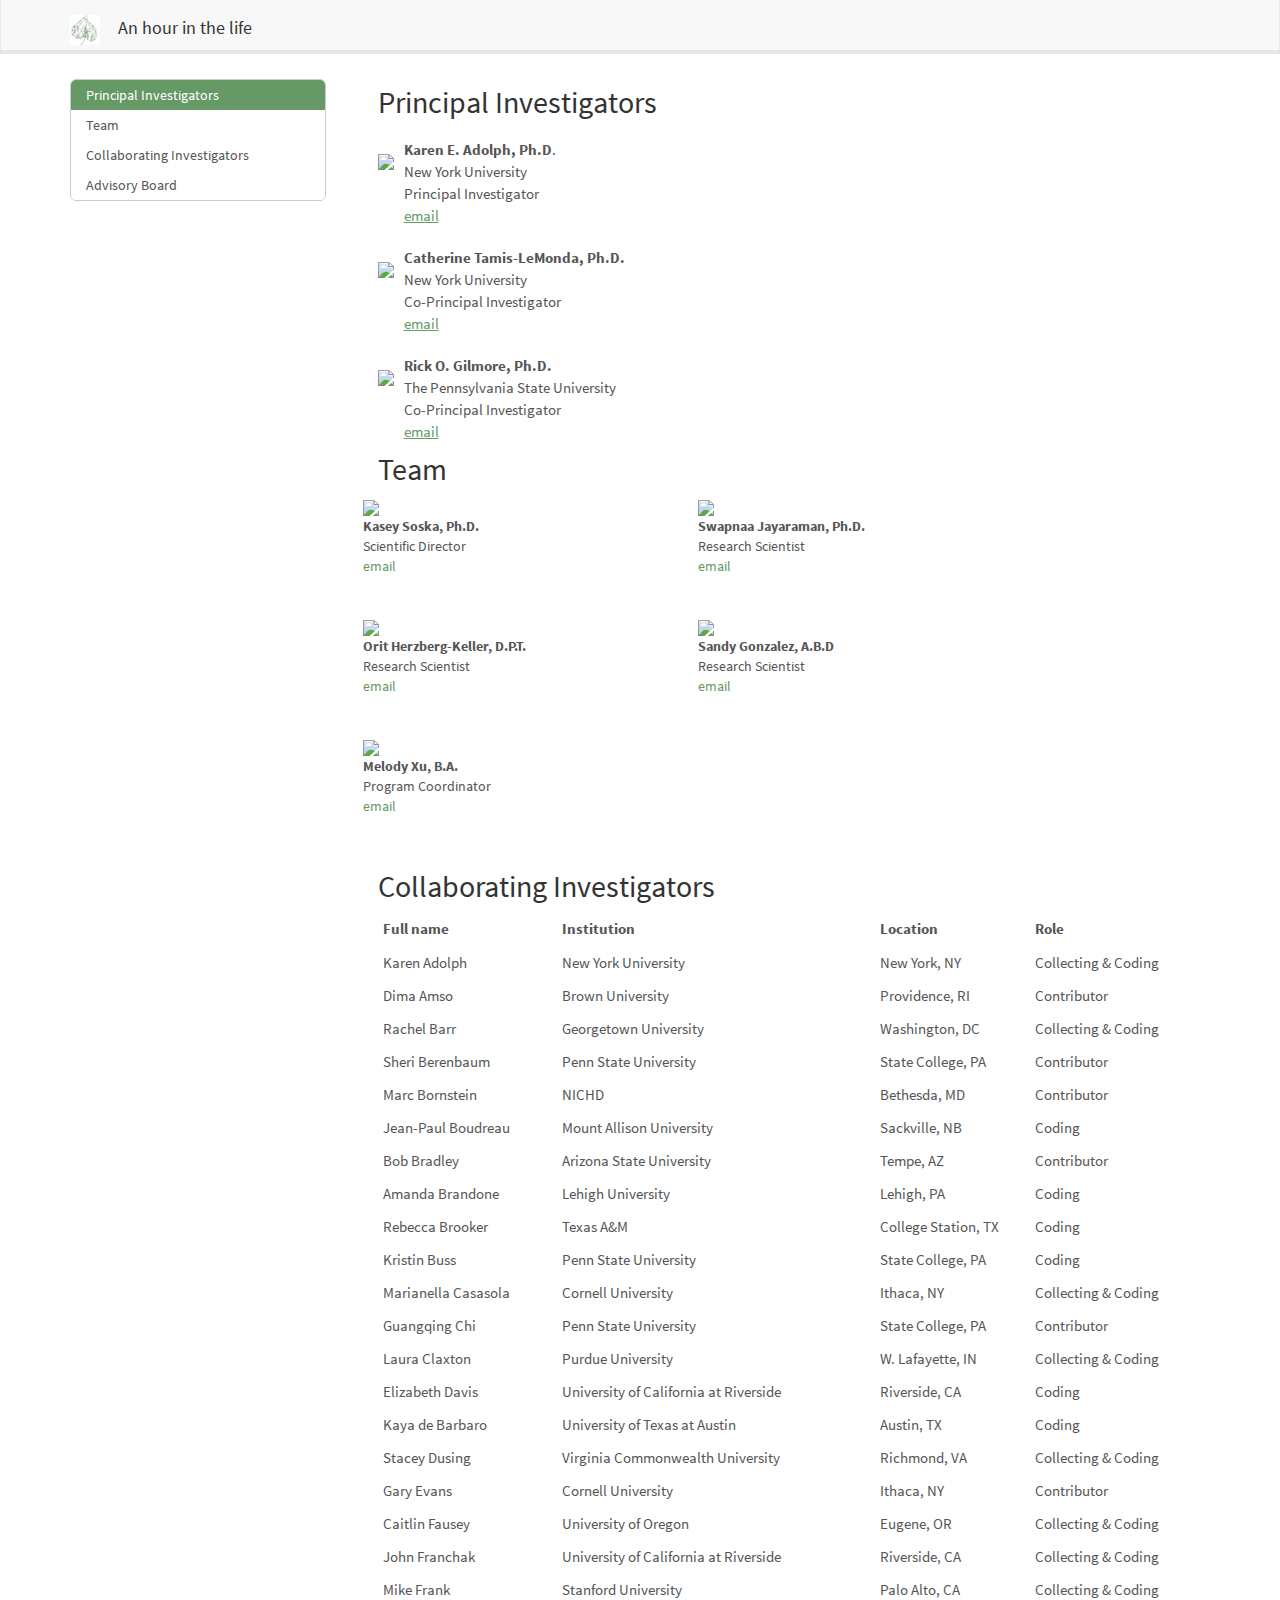
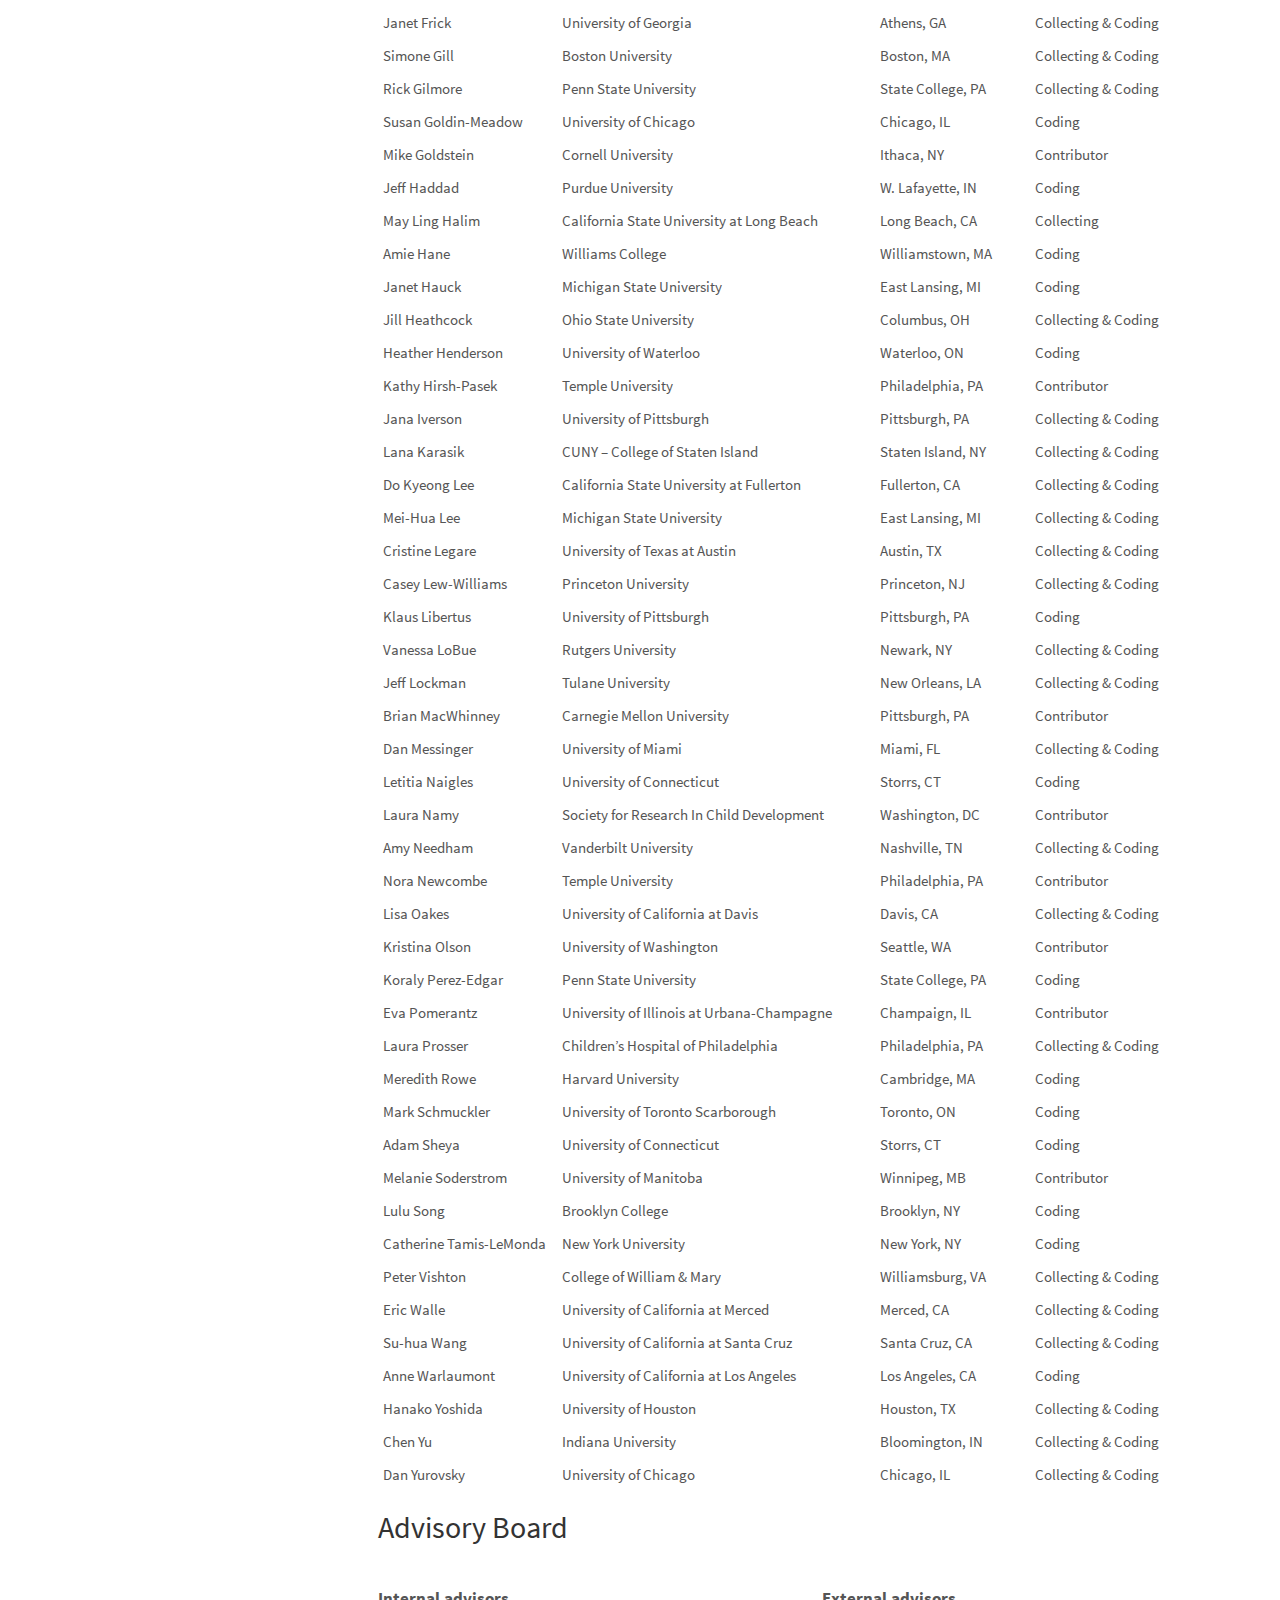
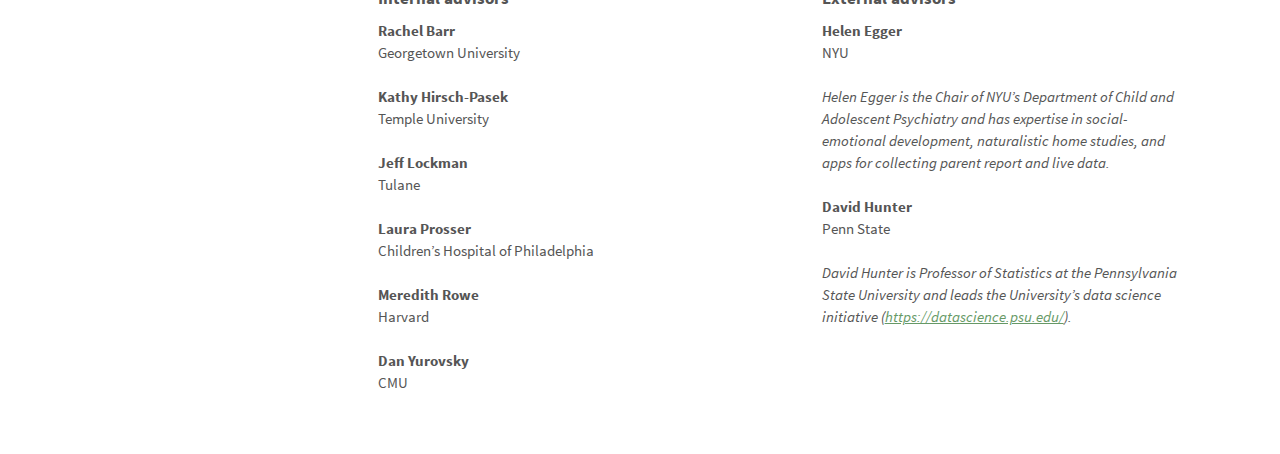
==== docs/details.html @ bd239d8c "Rendered site with index.Rmd instead of main.Rmd" ====
<!DOCTYPE html>

<html xmlns="http://www.w3.org/1999/xhtml">

<head>

<meta charset="utf-8" />
<meta http-equiv="Content-Type" content="text/html; charset=utf-8" />
<meta name="generator" content="pandoc" />




<title></title>

<script src="site_libs/jquery-1.11.3/jquery.min.js"></script>
<meta name="viewport" content="width=device-width, initial-scale=1" />
<link href="site_libs/bootstrap-3.3.5/css/lumen.min.css" rel="stylesheet" />
<script src="site_libs/bootstrap-3.3.5/js/bootstrap.min.js"></script>
<script src="site_libs/bootstrap-3.3.5/shim/html5shiv.min.js"></script>
<script src="site_libs/bootstrap-3.3.5/shim/respond.min.js"></script>
<script src="site_libs/jqueryui-1.11.4/jquery-ui.min.js"></script>
<link href="site_libs/tocify-1.9.1/jquery.tocify.css" rel="stylesheet" />
<script src="site_libs/tocify-1.9.1/jquery.tocify.js"></script>
<script src="site_libs/navigation-1.1/tabsets.js"></script>
<link href="site_libs/highlightjs-9.12.0/textmate.css" rel="stylesheet" />
<script src="site_libs/highlightjs-9.12.0/highlight.js"></script>

<style type="text/css">code{white-space: pre;}</style>
<style type="text/css">
  pre:not([class]) {
    background-color: white;
  }
</style>
<script type="text/javascript">
if (window.hljs) {
  hljs.configure({languages: []});
  hljs.initHighlightingOnLoad();
  if (document.readyState && document.readyState === "complete") {
    window.setTimeout(function() { hljs.initHighlighting(); }, 0);
  }
}
</script>



<style type="text/css">
h1 {
  font-size: 34px;
}
h1.title {
  font-size: 38px;
}
h2 {
  font-size: 30px;
}
h3 {
  font-size: 24px;
}
h4 {
  font-size: 18px;
}
h5 {
  font-size: 16px;
}
h6 {
  font-size: 12px;
}
.table th:not([align]) {
  text-align: left;
}
</style>

<link rel="stylesheet" href="css/play.css" type="text/css" />

</head>

<body>

<style type = "text/css">
.main-container {
  max-width: 940px;
  margin-left: auto;
  margin-right: auto;
}
code {
  color: inherit;
  background-color: rgba(0, 0, 0, 0.04);
}
img {
  max-width:100%;
  height: auto;
}
.tabbed-pane {
  padding-top: 12px;
}
.html-widget {
  margin-bottom: 20px;
}
button.code-folding-btn:focus {
  outline: none;
}
summary {
  display: list-item;
}
</style>


<style type="text/css">
/* padding for bootstrap navbar */
body {
  padding-top: 54px;
  padding-bottom: 40px;
}
/* offset scroll position for anchor links (for fixed navbar)  */
.section h1 {
  padding-top: 59px;
  margin-top: -59px;
}
.section h2 {
  padding-top: 59px;
  margin-top: -59px;
}
.section h3 {
  padding-top: 59px;
  margin-top: -59px;
}
.section h4 {
  padding-top: 59px;
  margin-top: -59px;
}
.section h5 {
  padding-top: 59px;
  margin-top: -59px;
}
.section h6 {
  padding-top: 59px;
  margin-top: -59px;
}
.dropdown-submenu {
  position: relative;
}
.dropdown-submenu>.dropdown-menu {
  top: 0;
  left: 100%;
  margin-top: -6px;
  margin-left: -1px;
  border-radius: 0 6px 6px 6px;
}
.dropdown-submenu:hover>.dropdown-menu {
  display: block;
}
.dropdown-submenu>a:after {
  display: block;
  content: " ";
  float: right;
  width: 0;
  height: 0;
  border-color: transparent;
  border-style: solid;
  border-width: 5px 0 5px 5px;
  border-left-color: #cccccc;
  margin-top: 5px;
  margin-right: -10px;
}
.dropdown-submenu:hover>a:after {
  border-left-color: #ffffff;
}
.dropdown-submenu.pull-left {
  float: none;
}
.dropdown-submenu.pull-left>.dropdown-menu {
  left: -100%;
  margin-left: 10px;
  border-radius: 6px 0 6px 6px;
}
</style>

<script>
// manage active state of menu based on current page
$(document).ready(function () {
  // active menu anchor
  href = window.location.pathname
  href = href.substr(href.lastIndexOf('/') + 1)
  if (href === "")
    href = "index.html";
  var menuAnchor = $('a[href="' + href + '"]');

  // mark it active
  menuAnchor.parent().addClass('active');

  // if it's got a parent navbar menu mark it active as well
  menuAnchor.closest('li.dropdown').addClass('active');
});
</script>

<div class="container-fluid main-container">

<!-- tabsets -->

<style type="text/css">
.tabset-dropdown > .nav-tabs {
  display: inline-table;
  max-height: 500px;
  min-height: 44px;
  overflow-y: auto;
  background: white;
  border: 1px solid #ddd;
  border-radius: 4px;
}

.tabset-dropdown > .nav-tabs > li.active:before {
  content: "";
  font-family: 'Glyphicons Halflings';
  display: inline-block;
  padding: 10px;
  border-right: 1px solid #ddd;
}

.tabset-dropdown > .nav-tabs.nav-tabs-open > li.active:before {
  content: "&#xe258;";
  border: none;
}

.tabset-dropdown > .nav-tabs.nav-tabs-open:before {
  content: "";
  font-family: 'Glyphicons Halflings';
  display: inline-block;
  padding: 10px;
  border-right: 1px solid #ddd;
}

.tabset-dropdown > .nav-tabs > li.active {
  display: block;
}

.tabset-dropdown > .nav-tabs > li > a,
.tabset-dropdown > .nav-tabs > li > a:focus,
.tabset-dropdown > .nav-tabs > li > a:hover {
  border: none;
  display: inline-block;
  border-radius: 4px;
}

.tabset-dropdown > .nav-tabs.nav-tabs-open > li {
  display: block;
  float: none;
}

.tabset-dropdown > .nav-tabs > li {
  display: none;
}
</style>

<script>
$(document).ready(function () {
  window.buildTabsets("TOC");
});

$(document).ready(function () {
  $('.tabset-dropdown > .nav-tabs > li').click(function () {
    $(this).parent().toggleClass('nav-tabs-open')
  });
});
</script>

<!-- code folding -->



<script>
$(document).ready(function ()  {

    // move toc-ignore selectors from section div to header
    $('div.section.toc-ignore')
        .removeClass('toc-ignore')
        .children('h1,h2,h3,h4,h5').addClass('toc-ignore');

    // establish options
    var options = {
      selectors: "h1,h2",
      theme: "bootstrap3",
      context: '.toc-content',
      hashGenerator: function (text) {
        return text.replace(/[.\\/?&!#<>]/g, '').replace(/\s/g, '_').toLowerCase();
      },
      ignoreSelector: ".toc-ignore",
      scrollTo: 0
    };
    options.showAndHide = true;
    options.smoothScroll = true;

    // tocify
    var toc = $("#TOC").tocify(options).data("toc-tocify");
});
</script>

<style type="text/css">

#TOC {
  margin: 25px 0px 20px 0px;
}
@media (max-width: 768px) {
#TOC {
  position: relative;
  width: 100%;
}
}


.toc-content {
  padding-left: 30px;
  padding-right: 40px;
}

div.main-container {
  max-width: 1200px;
}

div.tocify {
  width: 20%;
  max-width: 260px;
  max-height: 85%;
}

@media (min-width: 768px) and (max-width: 991px) {
  div.tocify {
    width: 25%;
  }
}

@media (max-width: 767px) {
  div.tocify {
    width: 100%;
    max-width: none;
  }
}

.tocify ul, .tocify li {
  line-height: 20px;
}

.tocify-subheader .tocify-item {
  font-size: 0.90em;
  padding-left: 25px;
  text-indent: 0;
}

.tocify .list-group-item {
  border-radius: 0px;
}


</style>

<!-- setup 3col/9col grid for toc_float and main content  -->
<div class="row-fluid">
<div class="col-xs-12 col-sm-4 col-md-3">
<div id="TOC" class="tocify">
</div>
</div>

<div class="toc-content col-xs-12 col-sm-8 col-md-9">




<div class="navbar navbar-default  navbar-fixed-top" role="navigation">
  <div class="container">
    <div class="navbar-header">
      <button type="button" class="navbar-toggle collapsed" data-toggle="collapse" data-target="#navbar">
        <span class="icon-bar"></span>
        <span class="icon-bar"></span>
        <span class="icon-bar"></span>
      </button>
      <a class="navbar-brand" href="index.html"><div><img src="img/PLAY-logo.png"></img>&emsp;An hour in the life</div></a>
    </div>
    <div id="navbar" class="navbar-collapse collapse">
      <ul class="nav navbar-nav">
        
      </ul>
      <ul class="nav navbar-nav navbar-right">
        
      </ul>
    </div><!--/.nav-collapse -->
  </div><!--/.container -->
</div><!--/.navbar -->

<div class="fluid-row" id="header">




</div>


<style>
.row:after { content: ""; display: table; clear: both; }
.column-left{
  float: left;
  width: 40%;
  text-align: left;
}
.column-right{
  float: right;
  width: 60%;
  text-align: left;
}
</style>
<p><br></p>
<div id="principal-investigators" class="section level2">
<h2>Principal Investigators</h2>
<table>
<tr>
<td>
<img src="img/people-karen.png" width="150"><br><br><br>
</td>
<td style="padding:10px">
<strong>Karen E. Adolph, Ph.D</strong>.</br> New York University</br> Principal Investigator <br><a href="mailto:karen.adolph@nyu.edu">email</a>
</td>
</tr>
<tr>
<td>
<img src="img/people-cathie.png" width="150"><br><br><br>
</td>
<td style="padding:10px">
<strong>Catherine Tamis-LeMonda, Ph.D.</strong></br> New York University</br> Co-Principal Investigator <br><a href="mailto:catherine.tamis-lemonda@nyu.edu">email</a>
</td>
</tr>
<tr>
<td>
<img src="img/people-rick.png" width="150"><br><br><br>
</td>
<td style="padding:10px">
<strong>Rick O. Gilmore, Ph.D.</strong></br> The Pennsylvania State University</br> Co-Principal Investigator <br><a href="mailto:rog1@psu.edu">email</a>
</td>
</tr>
</table>
</div>
<div id="team" class="section level2">
<h2>Team</h2>
<div class="row">
<div class="column-left">
<img src="img/people-kasey.png" width="150"></br> <strong>Kasey Soska, Ph.D.</strong></br> Scientific Director <br><a href="mailto:kasey.soska@databrary.org">email</a>
</div>
<div class="column-right">
<img src="img/people-swapnaa.png" width="150"></br> <strong>Swapnaa Jayaraman, Ph.D.</strong></br> Research Scientist <br><a href="mailto:swapnaa@databrary.org">email</a>
</div>
</div>
<br><br>
<div class="row">
<div class="column-left">
<img src="img/people-orit.jpg" width="150"></br> <strong>Orit Herzberg-Keller, D.P.T.</strong></br> Research Scientist <br><a href="mailto:ohk2@nyu.edu">email</a>
</div>
<div class="column-right">
<img src="img/people-sandy.png" width="150"></br> <strong>Sandy Gonzalez, A.B.D</strong></br> Research Scientist <br><a href="mailto:sgonz219@fiu.edu">email</a>
</div>
</div>
<br><br>
<div class="row">
<div class="column-left">
<img src="img/people-melody.png" width="150"></br> <strong>Melody Xu, B.A.</strong></br> Program Coordinator <br><a href="mailto:melodyxu@nyu.edu">email</a>
</div>
</div>
<p><br><br></p>
</div>
<div id="collaborating-investigators" class="section level2">
<h2>Collaborating Investigators</h2>
<!-- Tabling this cool script for now, in favor of new name assignments

Last            First        Institution                                  Collection_role 
--------------  -----------  -------------------------------------------  ----------------
Adolph          Karen        New York University                          Collecting      
Amso            Dima         Brown University                             Not collecting  
Barr            Rachel       Georgetown University                        Collecting      
Berenbaum       Sheri        Penn State University                        Not collecting  
Bornstein       Marc         SRCD                                         Not collecting  
Boudreau        Jean-Paul    Mount Alison University                      Not collecting  
Bradley         Bob          Arizona State University                     Not collecting  
Brandone        Amanda       Lehigh University                            Not collecting  
Brooker         Rebecca      Texas A&M                                    Not collecting  
Buss            Kristin      Penn State University                        Not collecting  
Casasola        Marianella   Cornell University                           Collecting      
Chi             Guangqing    Penn State University                        Not collecting  
Claxton         Laura        Purdue University                            Collecting      
Davis           Elizabeth    University of California at Riverside        Not collecting  
de Barbaro      Kaya         University of Texas at Austin                Not collecting  
Dusing          Stacey       Virginia Commonwealth University             Collecting      
Evans           Gary         Cornell University                           Not collecting  
Fausey          Caitlin      University of Oregon                         Collecting      
Franchack       John         University of California at Riverside        Collecting      
Frank           Mike         Stanford University                          Collecting      
Frick           Janet        University of Georgia                        Collecting      
Gill            Simone       Boston University                            Collecting      
Gilmore         Rick         Penn State University                        Collecting      
Goldin-Meadow   Susan        University of Chicago                        Not collecting  
Goldstein       Mike         Cornell University                           Not collecting  
Haddad          Jeff         Purdue University                            Not collecting  
Halim           May Ling     California State University at Long Beach    Collecting      
Hane            Amie         Williams College                             Not collecting  
Hauck           Janet        Michigan State University                    Not collecting  
Heathcock       Jill         Ohio State University                        Collecting      
Henderson       Heather      University of Waterloo                       Not collecting  
Hirsh-Pasek     Kathy        Temple University                            Not collecting  
Iverson         Jana         University of Pittsburgh                     Collecting      
Karasik         Lana         CUNY -- College of Staten Island             Collecting      
Lee             Do Kyeong    California State University at Fullerton     Collecting      
Lee             Mei-Hua      Michigan State University                    Collecting      
Legare          Cristine     University of Texas at Austin                Collecting      
Lew-Williams    Casey        Princeton University                         Collecting      
Libertus        Klaus        University of Pittsburgh                     Not collecting  
LoBue           Vanessa      Rutgers University                           Collecting      
Lockman         Jeff         Tulane University                            Collecting      
MacWhinney      Brian        Carnegie Mellon University                   Not collecting  
Messinger       Dan          University of Miami                          Collecting      
Naigles         Letitia      University of Connecticut                    Not collecting  
Namy            Laura        Society for Research In Child Development    Not collecting  
Needham         Amy          Vanderbilt University                        Collecting      
Newcombe        Nora         Temple University                            Not collecting  
Oakes           Lisa         University of California at Davis            Collecting      
Olson           Kristina     University of Washington                     Not collecting  
Perez-Edgar     Koraly       Penn State University                        Not collecting  
Pomerantz       Eva          University of Illinois at Urbana-Champagne   Not collecting  
Prosser         Laura        Children's Hospital of Philadelphia          Collecting      
Rowe            Meredith     Harvard University                           Not collecting  
Schmuckler      Mark         University of Toronto Scarborough            Not collecting  
Sheya           Adam         University of Connecticut                    Not collecting  
Soderstrom      Melanie      University of Manitoba                       Not collecting  
Song            Lulu         Brooklyn College                             Not collecting  
Tamis-LeMonda   Catherine    New York University                          Not collecting  
Vishton         Peter        College of William & Mary                    Collecting      
Walle           Eric         University of California at Merced           Not collecting  
Wang            Su-hua       University of California at Santa Cruz       Collecting      
Warlaumont      Anne         University of California at Los Angeles      Collecting      
Yoshida         Hanako       University of Houston                        Collecting      
Yu              Chen         Indiana University                           Collecting      
Yurovsky        Dan          University of Chicago                        Collecting      
-->
<!-- Used this website to create table in markdown: https://thisdavej.com/copy-table-in-excel-and-paste-as-a-markdown-table/-->
<table>
<colgroup>
<col width="22%" />
<col width="39%" />
<col width="19%" />
<col width="19%" />
</colgroup>
<thead>
<tr class="header">
<th>Full name</th>
<th>Institution</th>
<th>Location</th>
<th>Role</th>
</tr>
</thead>
<tbody>
<tr class="odd">
<td>Karen Adolph</td>
<td>New York University</td>
<td>New York, NY</td>
<td>Collecting &amp; Coding</td>
</tr>
<tr class="even">
<td>Dima Amso</td>
<td>Brown University</td>
<td>Providence, RI</td>
<td>Contributor</td>
</tr>
<tr class="odd">
<td>Rachel Barr</td>
<td>Georgetown University</td>
<td>Washington, DC</td>
<td>Collecting &amp; Coding</td>
</tr>
<tr class="even">
<td>Sheri Berenbaum</td>
<td>Penn State University</td>
<td>State College, PA</td>
<td>Contributor</td>
</tr>
<tr class="odd">
<td>Marc Bornstein</td>
<td>NICHD</td>
<td>Bethesda, MD</td>
<td>Contributor</td>
</tr>
<tr class="even">
<td>Jean-Paul Boudreau</td>
<td>Mount Allison University</td>
<td>Sackville, NB</td>
<td>Coding</td>
</tr>
<tr class="odd">
<td>Bob Bradley</td>
<td>Arizona State University</td>
<td>Tempe, AZ</td>
<td>Contributor</td>
</tr>
<tr class="even">
<td>Amanda Brandone</td>
<td>Lehigh University</td>
<td>Lehigh, PA</td>
<td>Coding</td>
</tr>
<tr class="odd">
<td>Rebecca Brooker</td>
<td>Texas A&amp;M</td>
<td>College Station, TX</td>
<td>Coding</td>
</tr>
<tr class="even">
<td>Kristin Buss</td>
<td>Penn State University</td>
<td>State College, PA</td>
<td>Coding</td>
</tr>
<tr class="odd">
<td>Marianella Casasola</td>
<td>Cornell University</td>
<td>Ithaca, NY</td>
<td>Collecting &amp; Coding</td>
</tr>
<tr class="even">
<td>Guangqing Chi</td>
<td>Penn State University</td>
<td>State College, PA</td>
<td>Contributor</td>
</tr>
<tr class="odd">
<td>Laura Claxton</td>
<td>Purdue University</td>
<td>W. Lafayette, IN</td>
<td>Collecting &amp; Coding</td>
</tr>
<tr class="even">
<td>Elizabeth Davis</td>
<td>University of California at Riverside</td>
<td>Riverside, CA</td>
<td>Coding</td>
</tr>
<tr class="odd">
<td>Kaya de Barbaro</td>
<td>University of Texas at Austin</td>
<td>Austin, TX</td>
<td>Coding</td>
</tr>
<tr class="even">
<td>Stacey Dusing</td>
<td>Virginia Commonwealth University</td>
<td>Richmond, VA</td>
<td>Collecting &amp; Coding</td>
</tr>
<tr class="odd">
<td>Gary Evans</td>
<td>Cornell University</td>
<td>Ithaca, NY</td>
<td>Contributor</td>
</tr>
<tr class="even">
<td>Caitlin Fausey</td>
<td>University of Oregon</td>
<td>Eugene, OR</td>
<td>Collecting &amp; Coding</td>
</tr>
<tr class="odd">
<td>John Franchak</td>
<td>University of California at Riverside</td>
<td>Riverside, CA</td>
<td>Collecting &amp; Coding</td>
</tr>
<tr class="even">
<td>Mike Frank</td>
<td>Stanford University</td>
<td>Palo Alto, CA</td>
<td>Collecting &amp; Coding</td>
</tr>
<tr class="odd">
<td>Janet Frick</td>
<td>University of Georgia</td>
<td>Athens, GA</td>
<td>Collecting &amp; Coding</td>
</tr>
<tr class="even">
<td>Simone Gill</td>
<td>Boston University</td>
<td>Boston, MA</td>
<td>Collecting &amp; Coding</td>
</tr>
<tr class="odd">
<td>Rick Gilmore</td>
<td>Penn State University</td>
<td>State College, PA</td>
<td>Collecting &amp; Coding</td>
</tr>
<tr class="even">
<td>Susan Goldin-Meadow</td>
<td>University of Chicago</td>
<td>Chicago, IL</td>
<td>Coding</td>
</tr>
<tr class="odd">
<td>Mike Goldstein</td>
<td>Cornell University</td>
<td>Ithaca, NY</td>
<td>Contributor</td>
</tr>
<tr class="even">
<td>Jeff Haddad</td>
<td>Purdue University</td>
<td>W. Lafayette, IN</td>
<td>Coding</td>
</tr>
<tr class="odd">
<td>May Ling Halim</td>
<td>California State University at Long Beach</td>
<td>Long Beach, CA</td>
<td>Collecting</td>
</tr>
<tr class="even">
<td>Amie Hane</td>
<td>Williams College</td>
<td>Williamstown, MA</td>
<td>Coding</td>
</tr>
<tr class="odd">
<td>Janet Hauck</td>
<td>Michigan State University</td>
<td>East Lansing, MI</td>
<td>Coding</td>
</tr>
<tr class="even">
<td>Jill Heathcock</td>
<td>Ohio State University</td>
<td>Columbus, OH</td>
<td>Collecting &amp; Coding</td>
</tr>
<tr class="odd">
<td>Heather Henderson</td>
<td>University of Waterloo</td>
<td>Waterloo, ON</td>
<td>Coding</td>
</tr>
<tr class="even">
<td>Kathy Hirsh-Pasek</td>
<td>Temple University</td>
<td>Philadelphia, PA</td>
<td>Contributor</td>
</tr>
<tr class="odd">
<td>Jana Iverson</td>
<td>University of Pittsburgh</td>
<td>Pittsburgh, PA</td>
<td>Collecting &amp; Coding</td>
</tr>
<tr class="even">
<td>Lana Karasik</td>
<td>CUNY – College of Staten Island</td>
<td>Staten Island, NY</td>
<td>Collecting &amp; Coding</td>
</tr>
<tr class="odd">
<td>Do Kyeong Lee</td>
<td>California State University at Fullerton</td>
<td>Fullerton, CA</td>
<td>Collecting &amp; Coding</td>
</tr>
<tr class="even">
<td>Mei-Hua Lee</td>
<td>Michigan State University</td>
<td>East Lansing, MI</td>
<td>Collecting &amp; Coding</td>
</tr>
<tr class="odd">
<td>Cristine Legare</td>
<td>University of Texas at Austin</td>
<td>Austin, TX</td>
<td>Collecting &amp; Coding</td>
</tr>
<tr class="even">
<td>Casey Lew-Williams</td>
<td>Princeton University</td>
<td>Princeton, NJ</td>
<td>Collecting &amp; Coding</td>
</tr>
<tr class="odd">
<td>Klaus Libertus</td>
<td>University of Pittsburgh</td>
<td>Pittsburgh, PA</td>
<td>Coding</td>
</tr>
<tr class="even">
<td>Vanessa LoBue</td>
<td>Rutgers University</td>
<td>Newark, NY</td>
<td>Collecting &amp; Coding</td>
</tr>
<tr class="odd">
<td>Jeff Lockman</td>
<td>Tulane University</td>
<td>New Orleans, LA</td>
<td>Collecting &amp; Coding</td>
</tr>
<tr class="even">
<td>Brian MacWhinney</td>
<td>Carnegie Mellon University</td>
<td>Pittsburgh, PA</td>
<td>Contributor</td>
</tr>
<tr class="odd">
<td>Dan Messinger</td>
<td>University of Miami</td>
<td>Miami, FL</td>
<td>Collecting &amp; Coding</td>
</tr>
<tr class="even">
<td>Letitia Naigles</td>
<td>University of Connecticut</td>
<td>Storrs, CT</td>
<td>Coding</td>
</tr>
<tr class="odd">
<td>Laura Namy</td>
<td>Society for Research In Child Development</td>
<td>Washington, DC</td>
<td>Contributor</td>
</tr>
<tr class="even">
<td>Amy Needham</td>
<td>Vanderbilt University</td>
<td>Nashville, TN</td>
<td>Collecting &amp; Coding</td>
</tr>
<tr class="odd">
<td>Nora Newcombe</td>
<td>Temple University</td>
<td>Philadelphia, PA</td>
<td>Contributor</td>
</tr>
<tr class="even">
<td>Lisa Oakes</td>
<td>University of California at Davis</td>
<td>Davis, CA</td>
<td>Collecting &amp; Coding</td>
</tr>
<tr class="odd">
<td>Kristina Olson</td>
<td>University of Washington</td>
<td>Seattle, WA</td>
<td>Contributor</td>
</tr>
<tr class="even">
<td>Koraly Perez-Edgar</td>
<td>Penn State University</td>
<td>State College, PA</td>
<td>Coding</td>
</tr>
<tr class="odd">
<td>Eva Pomerantz</td>
<td>University of Illinois at Urbana-Champagne</td>
<td>Champaign, IL</td>
<td>Contributor</td>
</tr>
<tr class="even">
<td>Laura Prosser</td>
<td>Children’s Hospital of Philadelphia</td>
<td>Philadelphia, PA</td>
<td>Collecting &amp; Coding</td>
</tr>
<tr class="odd">
<td>Meredith Rowe</td>
<td>Harvard University</td>
<td>Cambridge, MA</td>
<td>Coding</td>
</tr>
<tr class="even">
<td>Mark Schmuckler</td>
<td>University of Toronto Scarborough</td>
<td>Toronto, ON</td>
<td>Coding</td>
</tr>
<tr class="odd">
<td>Adam Sheya</td>
<td>University of Connecticut</td>
<td>Storrs, CT</td>
<td>Coding</td>
</tr>
<tr class="even">
<td>Melanie Soderstrom</td>
<td>University of Manitoba</td>
<td>Winnipeg, MB</td>
<td>Contributor</td>
</tr>
<tr class="odd">
<td>Lulu Song</td>
<td>Brooklyn College</td>
<td>Brooklyn, NY</td>
<td>Coding</td>
</tr>
<tr class="even">
<td>Catherine Tamis-LeMonda</td>
<td>New York University</td>
<td>New York, NY</td>
<td>Coding</td>
</tr>
<tr class="odd">
<td>Peter Vishton</td>
<td>College of William &amp; Mary</td>
<td>Williamsburg, VA</td>
<td>Collecting &amp; Coding</td>
</tr>
<tr class="even">
<td>Eric Walle</td>
<td>University of California at Merced</td>
<td>Merced, CA</td>
<td>Collecting &amp; Coding</td>
</tr>
<tr class="odd">
<td>Su-hua Wang</td>
<td>University of California at Santa Cruz</td>
<td>Santa Cruz, CA</td>
<td>Collecting &amp; Coding</td>
</tr>
<tr class="even">
<td>Anne Warlaumont</td>
<td>University of California at Los Angeles</td>
<td>Los Angeles, CA</td>
<td>Coding</td>
</tr>
<tr class="odd">
<td>Hanako Yoshida</td>
<td>University of Houston</td>
<td>Houston, TX</td>
<td>Collecting &amp; Coding</td>
</tr>
<tr class="even">
<td>Chen Yu</td>
<td>Indiana University</td>
<td>Bloomington, IN</td>
<td>Collecting &amp; Coding</td>
</tr>
<tr class="odd">
<td>Dan Yurovsky</td>
<td>University of Chicago</td>
<td>Chicago, IL</td>
<td>Collecting &amp; Coding</td>
</tr>
</tbody>
</table>
</div>
<div id="advisory-board" class="section level2">
<h2>Advisory Board</h2>
<p><br></p>
<div>
<table width="100%">
<tr>
<td valign="top" width="45%">
<p><b> Internal advisors </b></p>
<dl>
<dt>Rachel Barr</dt>
<dd>Georgetown University<br />
<br>
</dd>
<dt>Kathy Hirsch-Pasek</dt>
<dd>Temple University<br />
<br>
</dd>
<dt>Jeff Lockman</dt>
<dd>Tulane<br />
<br>
</dd>
<dt>Laura Prosser</dt>
<dd>Children’s Hospital of Philadelphia<br />
<br>
</dd>
<dt>Meredith Rowe</dt>
<dd>Harvard<br />
<br>
</dd>
<dt>Dan Yurovsky</dt>
<dd>CMU <br>
</dd>
</dl>
</td>
<td width="10%">
</td>
<td valign="top" width="45%">
<p><b> External advisors </b></p>
<dl>
<dt>Helen Egger</dt>
<dd>NYU<br />
<br> <em>Helen Egger is the Chair of NYU’s Department of Child and Adolescent Psychiatry and has expertise in social-emotional development, naturalistic home studies, and apps for collecting parent report and live data. </em> <br><br>
</dd>
<dt>David Hunter</dt>
<dd>Penn State<br />
<br> <em>David Hunter is Professor of Statistics at the Pennsylvania State University and leads the University’s data science initiative (<a href="https://datascience.psu.edu/" class="uri">https://datascience.psu.edu/</a>). </em>
</dd>
</dl>
</td>
</tr>
</table>
</div>
</div>



</div>
</div>

</div>

<script>

// add bootstrap table styles to pandoc tables
function bootstrapStylePandocTables() {
  $('tr.header').parent('thead').parent('table').addClass('table table-condensed');
}
$(document).ready(function () {
  bootstrapStylePandocTables();
});


</script>

<!-- dynamically load mathjax for compatibility with self-contained -->
<script>
  (function () {
    var script = document.createElement("script");
    script.type = "text/javascript";
    script.src  = "https://mathjax.rstudio.com/latest/MathJax.js?config=TeX-AMS-MML_HTMLorMML";
    document.getElementsByTagName("head")[0].appendChild(script);
  })();
</script>

</body>
</html>
---- docs/site_libs/bootstrap-3.3.5/css/lumen.min.css ----
@font-face {
  font-family: 'Source Sans Pro';
  font-style: normal;
  font-weight: 300;
  src: url(fonts/SourceSansProLight.ttf) format('truetype');
}
@font-face {
  font-family: 'Source Sans Pro';
  font-style: normal;
  font-weight: 400;
  src: url(fonts/SourceSansPro.ttf) format('truetype');
}
@font-face {
  font-family: 'Source Sans Pro';
  font-style: normal;
  font-weight: 700;
  src: url(fonts/SourceSansProBold.ttf) format('truetype');
}

@font-face {
  font-family: 'Source Sans Pro';
  font-style: italic;
  font-weight: 400;
  src: url(fonts/SourceSansProItalic.ttf) format('truetype');
}

/*
 * bootswatch v3.3.6
 * Homepage: http://bootswatch.com
 * Copyright 2012-2015 Thomas Park
 * Licensed under MIT
 * Based on Bootstrap
*//*!
 * Bootstrap v3.3.6 (http://getbootstrap.com)
 * Copyright 2011-2015 Twitter, Inc.
 * Licensed under MIT (https://github.com/twbs/bootstrap/blob/master/LICENSE)
 *//*! normalize.css v3.0.3 | MIT License | github.com/necolas/normalize.css */html{font-family:sans-serif;-ms-text-size-adjust:100%;-webkit-text-size-adjust:100%}body{margin:0}article,aside,details,figcaption,figure,footer,header,hgroup,main,menu,nav,section,summary{display:block}audio,canvas,progress,video{display:inline-block;vertical-align:baseline}audio:not([controls]){display:none;height:0}[hidden],template{display:none}a{background-color:transparent}a:active,a:hover{outline:0}abbr[title]{border-bottom:1px dotted}b,strong{font-weight:bold}dfn{font-style:italic}h1{font-size:2em;margin:0.67em 0}mark{background:#ff0;color:#000}small{font-size:80%}sub,sup{font-size:75%;line-height:0;position:relative;vertical-align:baseline}sup{top:-0.5em}sub{bottom:-0.25em}img{border:0}svg:not(:root){overflow:hidden}figure{margin:1em 40px}hr{-webkit-box-sizing:content-box;-moz-box-sizing:content-box;box-sizing:content-box;height:0}pre{overflow:auto}code,kbd,pre,samp{font-family:monospace, monospace;font-size:1em}button,input,optgroup,select,textarea{color:inherit;font:inherit;margin:0}button{overflow:visible}button,select{text-transform:none}button,html input[type="button"],input[type="reset"],input[type="submit"]{-webkit-appearance:button;cursor:pointer}button[disabled],html input[disabled]{cursor:default}button::-moz-focus-inner,input::-moz-focus-inner{border:0;padding:0}input{line-height:normal}input[type="checkbox"],input[type="radio"]{-webkit-box-sizing:border-box;-moz-box-sizing:border-box;box-sizing:border-box;padding:0}input[type="number"]::-webkit-inner-spin-button,input[type="number"]::-webkit-outer-spin-button{height:auto}input[type="search"]{-webkit-appearance:textfield;-webkit-box-sizing:content-box;-moz-box-sizing:content-box;box-sizing:content-box}input[type="search"]::-webkit-search-cancel-button,input[type="search"]::-webkit-search-decoration{-webkit-appearance:none}fieldset{border:1px solid #c0c0c0;margin:0 2px;padding:0.35em 0.625em 0.75em}legend{border:0;padding:0}textarea{overflow:auto}optgroup{font-weight:bold}table{border-collapse:collapse;border-spacing:0}td,th{padding:0}/*! Source: https://github.com/h5bp/html5-boilerplate/blob/master/src/css/main.css */@media print{*,*:before,*:after{background:transparent !important;color:#000 !important;-webkit-box-shadow:none !important;box-shadow:none !important;text-shadow:none !important}a,a:visited{text-decoration:underline}a[href]:after{content:" (" attr(href) ")"}abbr[title]:after{content:" (" attr(title) ")"}a[href^="#"]:after,a[href^="javascript:"]:after{content:""}pre,blockquote{border:1px solid #999;page-break-inside:avoid}thead{display:table-header-group}tr,img{page-break-inside:avoid}img{max-width:100% !important}p,h2,h3{orphans:3;widows:3}h2,h3{page-break-after:avoid}.navbar{display:none}.btn>.caret,.dropup>.btn>.caret{border-top-color:#000 !important}.label{border:1px solid #000}.table{border-collapse:collapse !important}.table td,.table th{background-color:#fff !important}.table-bordered th,.table-bordered td{border:1px solid #ddd !important}}@font-face{font-family:'Glyphicons Halflings';src:url('../fonts/glyphicons-halflings-regular.eot');src:url('../fonts/glyphicons-halflings-regular.eot?#iefix') format('embedded-opentype'),url('../fonts/glyphicons-halflings-regular.woff') format('woff'),url('../fonts/glyphicons-halflings-regular.ttf') format('truetype'),url('../fonts/glyphicons-halflings-regular.svg#glyphicons_halflingsregular') format('svg')}.glyphicon{position:relative;top:1px;display:inline-block;font-family:'Glyphicons Halflings';font-style:normal;font-weight:normal;line-height:1;-webkit-font-smoothing:antialiased;-moz-osx-font-smoothing:grayscale}.glyphicon-asterisk:before{content:"\002a"}.glyphicon-plus:before{content:"\002b"}.glyphicon-euro:before,.glyphicon-eur:before{content:"\20ac"}.glyphicon-minus:before{content:"\2212"}.glyphicon-cloud:before{content:"\2601"}.glyphicon-envelope:before{content:"\2709"}.glyphicon-pencil:before{content:"\270f"}.glyphicon-glass:before{content:"\e001"}.glyphicon-music:before{content:"\e002"}.glyphicon-search:before{content:"\e003"}.glyphicon-heart:before{content:"\e005"}.glyphicon-star:before{content:"\e006"}.glyphicon-star-empty:before{content:"\e007"}.glyphicon-user:before{content:"\e008"}.glyphicon-film:before{content:"\e009"}.glyphicon-th-large:before{content:"\e010"}.glyphicon-th:before{content:"\e011"}.glyphicon-th-list:before{content:"\e012"}.glyphicon-ok:before{content:"\e013"}.glyphicon-remove:before{content:"\e014"}.glyphicon-zoom-in:before{content:"\e015"}.glyphicon-zoom-out:before{content:"\e016"}.glyphicon-off:before{content:"\e017"}.glyphicon-signal:before{content:"\e018"}.glyphicon-cog:before{content:"\e019"}.glyphicon-trash:before{content:"\e020"}.glyphicon-home:before{content:"\e021"}.glyphicon-file:before{content:"\e022"}.glyphicon-time:before{content:"\e023"}.glyphicon-road:before{content:"\e024"}.glyphicon-download-alt:before{content:"\e025"}.glyphicon-download:before{content:"\e026"}.glyphicon-upload:before{content:"\e027"}.glyphicon-inbox:before{content:"\e028"}.glyphicon-play-circle:before{content:"\e029"}.glyphicon-repeat:before{content:"\e030"}.glyphicon-refresh:before{content:"\e031"}.glyphicon-list-alt:before{content:"\e032"}.glyphicon-lock:before{content:"\e033"}.glyphicon-flag:before{content:"\e034"}.glyphicon-headphones:before{content:"\e035"}.glyphicon-volume-off:before{content:"\e036"}.glyphicon-volume-down:before{content:"\e037"}.glyphicon-volume-up:before{content:"\e038"}.glyphicon-qrcode:before{content:"\e039"}.glyphicon-barcode:before{content:"\e040"}.glyphicon-tag:before{content:"\e041"}.glyphicon-tags:before{content:"\e042"}.glyphicon-book:before{content:"\e043"}.glyphicon-bookmark:before{content:"\e044"}.glyphicon-print:before{content:"\e045"}.glyphicon-camera:before{content:"\e046"}.glyphicon-font:before{content:"\e047"}.glyphicon-bold:before{content:"\e048"}.glyphicon-italic:before{content:"\e049"}.glyphicon-text-height:before{content:"\e050"}.glyphicon-text-width:before{content:"\e051"}.glyphicon-align-left:before{content:"\e052"}.glyphicon-align-center:before{content:"\e053"}.glyphicon-align-right:before{content:"\e054"}.glyphicon-align-justify:before{content:"\e055"}.glyphicon-list:before{content:"\e056"}.glyphicon-indent-left:before{content:"\e057"}.glyphicon-indent-right:before{content:"\e058"}.glyphicon-facetime-video:before{content:"\e059"}.glyphicon-picture:before{content:"\e060"}.glyphicon-map-marker:before{content:"\e062"}.glyphicon-adjust:before{content:"\e063"}.glyphicon-tint:before{content:"\e064"}.glyphicon-edit:before{content:"\e065"}.glyphicon-share:before{content:"\e066"}.glyphicon-check:before{content:"\e067"}.glyphicon-move:before{content:"\e068"}.glyphicon-step-backward:before{content:"\e069"}.glyphicon-fast-backward:before{content:"\e070"}.glyphicon-backward:before{content:"\e071"}.glyphicon-play:before{content:"\e072"}.glyphicon-pause:before{content:"\e073"}.glyphicon-stop:before{content:"\e074"}.glyphicon-forward:before{content:"\e075"}.glyphicon-fast-forward:before{content:"\e076"}.glyphicon-step-forward:before{content:"\e077"}.glyphicon-eject:before{content:"\e078"}.glyphicon-chevron-left:before{content:"\e079"}.glyphicon-chevron-right:before{content:"\e080"}.glyphicon-plus-sign:before{content:"\e081"}.glyphicon-minus-sign:before{content:"\e082"}.glyphicon-remove-sign:before{content:"\e083"}.glyphicon-ok-sign:before{content:"\e084"}.glyphicon-question-sign:before{content:"\e085"}.glyphicon-info-sign:before{content:"\e086"}.glyphicon-screenshot:before{content:"\e087"}.glyphicon-remove-circle:before{content:"\e088"}.glyphicon-ok-circle:before{content:"\e089"}.glyphicon-ban-circle:before{content:"\e090"}.glyphicon-arrow-left:before{content:"\e091"}.glyphicon-arrow-right:before{content:"\e092"}.glyphicon-arrow-up:before{content:"\e093"}.glyphicon-arrow-down:before{content:"\e094"}.glyphicon-share-alt:before{content:"\e095"}.glyphicon-resize-full:before{content:"\e096"}.glyphicon-resize-small:before{content:"\e097"}.glyphicon-exclamation-sign:before{content:"\e101"}.glyphicon-gift:before{content:"\e102"}.glyphicon-leaf:before{content:"\e103"}.glyphicon-fire:before{content:"\e104"}.glyphicon-eye-open:before{content:"\e105"}.glyphicon-eye-close:before{content:"\e106"}.glyphicon-warning-sign:before{content:"\e107"}.glyphicon-plane:before{content:"\e108"}.glyphicon-calendar:before{content:"\e109"}.glyphicon-random:before{content:"\e110"}.glyphicon-comment:before{content:"\e111"}.glyphicon-magnet:before{content:"\e112"}.glyphicon-chevron-up:before{content:"\e113"}.glyphicon-chevron-down:before{content:"\e114"}.glyphicon-retweet:before{content:"\e115"}.glyphicon-shopping-cart:before{content:"\e116"}.glyphicon-folder-close:before{content:"\e117"}.glyphicon-folder-open:before{content:"\e118"}.glyphicon-resize-vertical:before{content:"\e119"}.glyphicon-resize-horizontal:before{content:"\e120"}.glyphicon-hdd:before{content:"\e121"}.glyphicon-bullhorn:before{content:"\e122"}.glyphicon-bell:before{content:"\e123"}.glyphicon-certificate:before{content:"\e124"}.glyphicon-thumbs-up:before{content:"\e125"}.glyphicon-thumbs-down:before{content:"\e126"}.glyphicon-hand-right:before{content:"\e127"}.glyphicon-hand-left:before{content:"\e128"}.glyphicon-hand-up:before{content:"\e129"}.glyphicon-hand-down:before{content:"\e130"}.glyphicon-circle-arrow-right:before{content:"\e131"}.glyphicon-circle-arrow-left:before{content:"\e132"}.glyphicon-circle-arrow-up:before{content:"\e133"}.glyphicon-circle-arrow-down:before{content:"\e134"}.glyphicon-globe:before{content:"\e135"}.glyphicon-wrench:before{content:"\e136"}.glyphicon-tasks:before{content:"\e137"}.glyphicon-filter:before{content:"\e138"}.glyphicon-briefcase:before{content:"\e139"}.glyphicon-fullscreen:before{content:"\e140"}.glyphicon-dashboard:before{content:"\e141"}.glyphicon-paperclip:before{content:"\e142"}.glyphicon-heart-empty:before{content:"\e143"}.glyphicon-link:before{content:"\e144"}.glyphicon-phone:before{content:"\e145"}.glyphicon-pushpin:before{content:"\e146"}.glyphicon-usd:before{content:"\e148"}.glyphicon-gbp:before{content:"\e149"}.glyphicon-sort:before{content:"\e150"}.glyphicon-sort-by-alphabet:before{content:"\e151"}.glyphicon-sort-by-alphabet-alt:before{content:"\e152"}.glyphicon-sort-by-order:before{content:"\e153"}.glyphicon-sort-by-order-alt:before{content:"\e154"}.glyphicon-sort-by-attributes:before{content:"\e155"}.glyphicon-sort-by-attributes-alt:before{content:"\e156"}.glyphicon-unchecked:before{content:"\e157"}.glyphicon-expand:before{content:"\e158"}.glyphicon-collapse-down:before{content:"\e159"}.glyphicon-collapse-up:before{content:"\e160"}.glyphicon-log-in:before{content:"\e161"}.glyphicon-flash:before{content:"\e162"}.glyphicon-log-out:before{content:"\e163"}.glyphicon-new-window:before{content:"\e164"}.glyphicon-record:before{content:"\e165"}.glyphicon-save:before{content:"\e166"}.glyphicon-open:before{content:"\e167"}.glyphicon-saved:before{content:"\e168"}.glyphicon-import:before{content:"\e169"}.glyphicon-export:before{content:"\e170"}.glyphicon-send:before{content:"\e171"}.glyphicon-floppy-disk:before{content:"\e172"}.glyphicon-floppy-saved:before{content:"\e173"}.glyphicon-floppy-remove:before{content:"\e174"}.glyphicon-floppy-save:before{content:"\e175"}.glyphicon-floppy-open:before{content:"\e176"}.glyphicon-credit-card:before{content:"\e177"}.glyphicon-transfer:before{content:"\e178"}.glyphicon-cutlery:before{content:"\e179"}.glyphicon-header:before{content:"\e180"}.glyphicon-compressed:before{content:"\e181"}.glyphicon-earphone:before{content:"\e182"}.glyphicon-phone-alt:before{content:"\e183"}.glyphicon-tower:before{content:"\e184"}.glyphicon-stats:before{content:"\e185"}.glyphicon-sd-video:before{content:"\e186"}.glyphicon-hd-video:before{content:"\e187"}.glyphicon-subtitles:before{content:"\e188"}.glyphicon-sound-stereo:before{content:"\e189"}.glyphicon-sound-dolby:before{content:"\e190"}.glyphicon-sound-5-1:before{content:"\e191"}.glyphicon-sound-6-1:before{content:"\e192"}.glyphicon-sound-7-1:before{content:"\e193"}.glyphicon-copyright-mark:before{content:"\e194"}.glyphicon-registration-mark:before{content:"\e195"}.glyphicon-cloud-download:before{content:"\e197"}.glyphicon-cloud-upload:before{content:"\e198"}.glyphicon-tree-conifer:before{content:"\e199"}.glyphicon-tree-deciduous:before{content:"\e200"}.glyphicon-cd:before{content:"\e201"}.glyphicon-save-file:before{content:"\e202"}.glyphicon-open-file:before{content:"\e203"}.glyphicon-level-up:before{content:"\e204"}.glyphicon-copy:before{content:"\e205"}.glyphicon-paste:before{content:"\e206"}.glyphicon-alert:before{content:"\e209"}.glyphicon-equalizer:before{content:"\e210"}.glyphicon-king:before{content:"\e211"}.glyphicon-queen:before{content:"\e212"}.glyphicon-pawn:before{content:"\e213"}.glyphicon-bishop:before{content:"\e214"}.glyphicon-knight:before{content:"\e215"}.glyphicon-baby-formula:before{content:"\e216"}.glyphicon-tent:before{content:"\26fa"}.glyphicon-blackboard:before{content:"\e218"}.glyphicon-bed:before{content:"\e219"}.glyphicon-apple:before{content:"\f8ff"}.glyphicon-erase:before{content:"\e221"}.glyphicon-hourglass:before{content:"\231b"}.glyphicon-lamp:before{content:"\e223"}.glyphicon-duplicate:before{content:"\e224"}.glyphicon-piggy-bank:before{content:"\e225"}.glyphicon-scissors:before{content:"\e226"}.glyphicon-bitcoin:before{content:"\e227"}.glyphicon-btc:before{content:"\e227"}.glyphicon-xbt:before{content:"\e227"}.glyphicon-yen:before{content:"\00a5"}.glyphicon-jpy:before{content:"\00a5"}.glyphicon-ruble:before{content:"\20bd"}.glyphicon-rub:before{content:"\20bd"}.glyphicon-scale:before{content:"\e230"}.glyphicon-ice-lolly:before{content:"\e231"}.glyphicon-ice-lolly-tasted:before{content:"\e232"}.glyphicon-education:before{content:"\e233"}.glyphicon-option-horizontal:before{content:"\e234"}.glyphicon-option-vertical:before{content:"\e235"}.glyphicon-menu-hamburger:before{content:"\e236"}.glyphicon-modal-window:before{content:"\e237"}.glyphicon-oil:before{content:"\e238"}.glyphicon-grain:before{content:"\e239"}.glyphicon-sunglasses:before{content:"\e240"}.glyphicon-text-size:before{content:"\e241"}.glyphicon-text-color:before{content:"\e242"}.glyphicon-text-background:before{content:"\e243"}.glyphicon-object-align-top:before{content:"\e244"}.glyphicon-object-align-bottom:before{content:"\e245"}.glyphicon-object-align-horizontal:before{content:"\e246"}.glyphicon-object-align-left:before{content:"\e247"}.glyphicon-object-align-vertical:before{content:"\e248"}.glyphicon-object-align-right:before{content:"\e249"}.glyphicon-triangle-right:before{content:"\e250"}.glyphicon-triangle-left:before{content:"\e251"}.glyphicon-triangle-bottom:before{content:"\e252"}.glyphicon-triangle-top:before{content:"\e253"}.glyphicon-console:before{content:"\e254"}.glyphicon-superscript:before{content:"\e255"}.glyphicon-subscript:before{content:"\e256"}.glyphicon-menu-left:before{content:"\e257"}.glyphicon-menu-right:before{content:"\e258"}.glyphicon-menu-down:before{content:"\e259"}.glyphicon-menu-up:before{content:"\e260"}*{-webkit-box-sizing:border-box;-moz-box-sizing:border-box;box-sizing:border-box}*:before,*:after{-webkit-box-sizing:border-box;-moz-box-sizing:border-box;box-sizing:border-box}html{font-size:10px;-webkit-tap-highlight-color:rgba(0,0,0,0)}body{font-family:"Source Sans Pro","Helvetica Neue",Helvetica,Arial,sans-serif;font-size:14px;line-height:1.42857143;color:#555555;background-color:#ffffff}input,button,select,textarea{font-family:inherit;font-size:inherit;line-height:inherit}a{color:#158cba;text-decoration:none}a:hover,a:focus{color:#158cba;text-decoration:underline}a:focus{outline:thin dotted;outline:5px auto -webkit-focus-ring-color;outline-offset:-2px}figure{margin:0}img{vertical-align:middle}.img-responsive,.thumbnail>img,.thumbnail a>img,.carousel-inner>.item>img,.carousel-inner>.item>a>img{display:block;max-width:100%;height:auto}.img-rounded{border-radius:5px}.img-thumbnail{padding:4px;line-height:1.42857143;background-color:#ffffff;border:1px solid #eeeeee;border-radius:4px;-webkit-transition:all .2s ease-in-out;-o-transition:all .2s ease-in-out;transition:all .2s ease-in-out;display:inline-block;max-width:100%;height:auto}.img-circle{border-radius:50%}hr{margin-top:20px;margin-bottom:20px;border:0;border-top:1px solid #eeeeee}.sr-only{position:absolute;width:1px;height:1px;margin:-1px;padding:0;overflow:hidden;clip:rect(0, 0, 0, 0);border:0}.sr-only-focusable:active,.sr-only-focusable:focus{position:static;width:auto;height:auto;margin:0;overflow:visible;clip:auto}[role="button"]{cursor:pointer}h1,h2,h3,h4,h5,h6,.h1,.h2,.h3,.h4,.h5,.h6{font-family:inherit;font-weight:400;line-height:1.1;color:#333333}h1 small,h2 small,h3 small,h4 small,h5 small,h6 small,.h1 small,.h2 small,.h3 small,.h4 small,.h5 small,.h6 small,h1 .small,h2 .small,h3 .small,h4 .small,h5 .small,h6 .small,.h1 .small,.h2 .small,.h3 .small,.h4 .small,.h5 .small,.h6 .small{font-weight:normal;line-height:1;color:#999999}h1,.h1,h2,.h2,h3,.h3{margin-top:20px;margin-bottom:10px}h1 small,.h1 small,h2 small,.h2 small,h3 small,.h3 small,h1 .small,.h1 .small,h2 .small,.h2 .small,h3 .small,.h3 .small{font-size:65%}h4,.h4,h5,.h5,h6,.h6{margin-top:10px;margin-bottom:10px}h4 small,.h4 small,h5 small,.h5 small,h6 small,.h6 small,h4 .small,.h4 .small,h5 .small,.h5 .small,h6 .small,.h6 .small{font-size:75%}h1,.h1{font-size:36px}h2,.h2{font-size:30px}h3,.h3{font-size:24px}h4,.h4{font-size:18px}h5,.h5{font-size:14px}h6,.h6{font-size:12px}p{margin:0 0 10px}.lead{margin-bottom:20px;font-size:16px;font-weight:300;line-height:1.4}@media (min-width:768px){.lead{font-size:21px}}small,.small{font-size:85%}mark,.mark{background-color:#ff851b;padding:.2em}.text-left{text-align:left}.text-right{text-align:right}.text-center{text-align:center}.text-justify{text-align:justify}.text-nowrap{white-space:nowrap}.text-lowercase{text-transform:lowercase}.text-uppercase{text-transform:uppercase}.text-capitalize{text-transform:capitalize}.text-muted{color:#999999}.text-primary{color:#158cba}a.text-primary:hover,a.text-primary:focus{color:#106a8c}.text-success{color:#ffffff}a.text-success:hover,a.text-success:focus{color:#e6e6e6}.text-info{color:#ffffff}a.text-info:hover,a.text-info:focus{color:#e6e6e6}.text-warning{color:#ffffff}a.text-warning:hover,a.text-warning:focus{color:#e6e6e6}.text-danger{color:#ffffff}a.text-danger:hover,a.text-danger:focus{color:#e6e6e6}.bg-primary{color:#fff;background-color:#158cba}a.bg-primary:hover,a.bg-primary:focus{background-color:#106a8c}.bg-success{background-color:#28b62c}a.bg-success:hover,a.bg-success:focus{background-color:#1f8c22}.bg-info{background-color:#75caeb}a.bg-info:hover,a.bg-info:focus{background-color:#48b9e5}.bg-warning{background-color:#ff851b}a.bg-warning:hover,a.bg-warning:focus{background-color:#e76b00}.bg-danger{background-color:#ff4136}a.bg-danger:hover,a.bg-danger:focus{background-color:#ff1103}.page-header{padding-bottom:9px;margin:40px 0 20px;border-bottom:1px solid #eeeeee}ul,ol{margin-top:0;margin-bottom:10px}ul ul,ol ul,ul ol,ol ol{margin-bottom:0}.list-unstyled{padding-left:0;list-style:none}.list-inline{padding-left:0;list-style:none;margin-left:-5px}.list-inline>li{display:inline-block;padding-left:5px;padding-right:5px}dl{margin-top:0;margin-bottom:20px}dt,dd{line-height:1.42857143}dt{font-weight:bold}dd{margin-left:0}@media (min-width:768px){.dl-horizontal dt{float:left;width:160px;clear:left;text-align:right;overflow:hidden;text-overflow:ellipsis;white-space:nowrap}.dl-horizontal dd{margin-left:180px}}abbr[title],abbr[data-original-title]{cursor:help;border-bottom:1px dotted #999999}.initialism{font-size:90%;text-transform:uppercase}blockquote{padding:10px 20px;margin:0 0 20px;font-size:17.5px;border-left:5px solid #eeeeee}blockquote p:last-child,blockquote ul:last-child,blockquote ol:last-child{margin-bottom:0}blockquote footer,blockquote small,blockquote .small{display:block;font-size:80%;line-height:1.42857143;color:#999999}blockquote footer:before,blockquote small:before,blockquote .small:before{content:'\2014 \00A0'}.blockquote-reverse,blockquote.pull-right{padding-right:15px;padding-left:0;border-right:5px solid #eeeeee;border-left:0;text-align:right}.blockquote-reverse footer:before,blockquote.pull-right footer:before,.blockquote-reverse small:before,blockquote.pull-right small:before,.blockquote-reverse .small:before,blockquote.pull-right .small:before{content:''}.blockquote-reverse footer:after,blockquote.pull-right footer:after,.blockquote-reverse small:after,blockquote.pull-right small:after,.blockquote-reverse .small:after,blockquote.pull-right .small:after{content:'\00A0 \2014'}address{margin-bottom:20px;font-style:normal;line-height:1.42857143}code,kbd,pre,samp{font-family:monospace}code{padding:2px 4px;font-size:90%;color:#c7254e;background-color:#f9f2f4;border-radius:4px}kbd{padding:2px 4px;font-size:90%;color:#ffffff;background-color:#333333;border-radius:2px;-webkit-box-shadow:inset 0 -1px 0 rgba(0,0,0,0.25);box-shadow:inset 0 -1px 0 rgba(0,0,0,0.25)}kbd kbd{padding:0;font-size:100%;font-weight:bold;-webkit-box-shadow:none;box-shadow:none}pre{display:block;padding:9.5px;margin:0 0 10px;font-size:13px;line-height:1.42857143;word-break:break-all;word-wrap:break-word;color:#333333;background-color:#f5f5f5;border:1px solid #cccccc;border-radius:4px}pre code{padding:0;font-size:inherit;color:inherit;white-space:pre-wrap;background-color:transparent;border-radius:0}.pre-scrollable{max-height:340px;overflow-y:scroll}.container{margin-right:auto;margin-left:auto;padding-left:15px;padding-right:15px}@media (min-width:768px){.container{width:750px}}@media (min-width:992px){.container{width:970px}}@media (min-width:1200px){.container{width:1170px}}.container-fluid{margin-right:auto;margin-left:auto;padding-left:15px;padding-right:15px}.row{margin-left:-15px;margin-right:-15px}.col-xs-1,.col-sm-1,.col-md-1,.col-lg-1,.col-xs-2,.col-sm-2,.col-md-2,.col-lg-2,.col-xs-3,.col-sm-3,.col-md-3,.col-lg-3,.col-xs-4,.col-sm-4,.col-md-4,.col-lg-4,.col-xs-5,.col-sm-5,.col-md-5,.col-lg-5,.col-xs-6,.col-sm-6,.col-md-6,.col-lg-6,.col-xs-7,.col-sm-7,.col-md-7,.col-lg-7,.col-xs-8,.col-sm-8,.col-md-8,.col-lg-8,.col-xs-9,.col-sm-9,.col-md-9,.col-lg-9,.col-xs-10,.col-sm-10,.col-md-10,.col-lg-10,.col-xs-11,.col-sm-11,.col-md-11,.col-lg-11,.col-xs-12,.col-sm-12,.col-md-12,.col-lg-12{position:relative;min-height:1px;padding-left:15px;padding-right:15px}.col-xs-1,.col-xs-2,.col-xs-3,.col-xs-4,.col-xs-5,.col-xs-6,.col-xs-7,.col-xs-8,.col-xs-9,.col-xs-10,.col-xs-11,.col-xs-12{float:left}.col-xs-12{width:100%}.col-xs-11{width:91.66666667%}.col-xs-10{width:83.33333333%}.col-xs-9{width:75%}.col-xs-8{width:66.66666667%}.col-xs-7{width:58.33333333%}.col-xs-6{width:50%}.col-xs-5{width:41.66666667%}.col-xs-4{width:33.33333333%}.col-xs-3{width:25%}.col-xs-2{width:16.66666667%}.col-xs-1{width:8.33333333%}.col-xs-pull-12{right:100%}.col-xs-pull-11{right:91.66666667%}.col-xs-pull-10{right:83.33333333%}.col-xs-pull-9{right:75%}.col-xs-pull-8{right:66.66666667%}.col-xs-pull-7{right:58.33333333%}.col-xs-pull-6{right:50%}.col-xs-pull-5{right:41.66666667%}.col-xs-pull-4{right:33.33333333%}.col-xs-pull-3{right:25%}.col-xs-pull-2{right:16.66666667%}.col-xs-pull-1{right:8.33333333%}.col-xs-pull-0{right:auto}.col-xs-push-12{left:100%}.col-xs-push-11{left:91.66666667%}.col-xs-push-10{left:83.33333333%}.col-xs-push-9{left:75%}.col-xs-push-8{left:66.66666667%}.col-xs-push-7{left:58.33333333%}.col-xs-push-6{left:50%}.col-xs-push-5{left:41.66666667%}.col-xs-push-4{left:33.33333333%}.col-xs-push-3{left:25%}.col-xs-push-2{left:16.66666667%}.col-xs-push-1{left:8.33333333%}.col-xs-push-0{left:auto}.col-xs-offset-12{margin-left:100%}.col-xs-offset-11{margin-left:91.66666667%}.col-xs-offset-10{margin-left:83.33333333%}.col-xs-offset-9{margin-left:75%}.col-xs-offset-8{margin-left:66.66666667%}.col-xs-offset-7{margin-left:58.33333333%}.col-xs-offset-6{margin-left:50%}.col-xs-offset-5{margin-left:41.66666667%}.col-xs-offset-4{margin-left:33.33333333%}.col-xs-offset-3{margin-left:25%}.col-xs-offset-2{margin-left:16.66666667%}.col-xs-offset-1{margin-left:8.33333333%}.col-xs-offset-0{margin-left:0%}@media (min-width:768px){.col-sm-1,.col-sm-2,.col-sm-3,.col-sm-4,.col-sm-5,.col-sm-6,.col-sm-7,.col-sm-8,.col-sm-9,.col-sm-10,.col-sm-11,.col-sm-12{float:left}.col-sm-12{width:100%}.col-sm-11{width:91.66666667%}.col-sm-10{width:83.33333333%}.col-sm-9{width:75%}.col-sm-8{width:66.66666667%}.col-sm-7{width:58.33333333%}.col-sm-6{width:50%}.col-sm-5{width:41.66666667%}.col-sm-4{width:33.33333333%}.col-sm-3{width:25%}.col-sm-2{width:16.66666667%}.col-sm-1{width:8.33333333%}.col-sm-pull-12{right:100%}.col-sm-pull-11{right:91.66666667%}.col-sm-pull-10{right:83.33333333%}.col-sm-pull-9{right:75%}.col-sm-pull-8{right:66.66666667%}.col-sm-pull-7{right:58.33333333%}.col-sm-pull-6{right:50%}.col-sm-pull-5{right:41.66666667%}.col-sm-pull-4{right:33.33333333%}.col-sm-pull-3{right:25%}.col-sm-pull-2{right:16.66666667%}.col-sm-pull-1{right:8.33333333%}.col-sm-pull-0{right:auto}.col-sm-push-12{left:100%}.col-sm-push-11{left:91.66666667%}.col-sm-push-10{left:83.33333333%}.col-sm-push-9{left:75%}.col-sm-push-8{left:66.66666667%}.col-sm-push-7{left:58.33333333%}.col-sm-push-6{left:50%}.col-sm-push-5{left:41.66666667%}.col-sm-push-4{left:33.33333333%}.col-sm-push-3{left:25%}.col-sm-push-2{left:16.66666667%}.col-sm-push-1{left:8.33333333%}.col-sm-push-0{left:auto}.col-sm-offset-12{margin-left:100%}.col-sm-offset-11{margin-left:91.66666667%}.col-sm-offset-10{margin-left:83.33333333%}.col-sm-offset-9{margin-left:75%}.col-sm-offset-8{margin-left:66.66666667%}.col-sm-offset-7{margin-left:58.33333333%}.col-sm-offset-6{margin-left:50%}.col-sm-offset-5{margin-left:41.66666667%}.col-sm-offset-4{margin-left:33.33333333%}.col-sm-offset-3{margin-left:25%}.col-sm-offset-2{margin-left:16.66666667%}.col-sm-offset-1{margin-left:8.33333333%}.col-sm-offset-0{margin-left:0%}}@media (min-width:992px){.col-md-1,.col-md-2,.col-md-3,.col-md-4,.col-md-5,.col-md-6,.col-md-7,.col-md-8,.col-md-9,.col-md-10,.col-md-11,.col-md-12{float:left}.col-md-12{width:100%}.col-md-11{width:91.66666667%}.col-md-10{width:83.33333333%}.col-md-9{width:75%}.col-md-8{width:66.66666667%}.col-md-7{width:58.33333333%}.col-md-6{width:50%}.col-md-5{width:41.66666667%}.col-md-4{width:33.33333333%}.col-md-3{width:25%}.col-md-2{width:16.66666667%}.col-md-1{width:8.33333333%}.col-md-pull-12{right:100%}.col-md-pull-11{right:91.66666667%}.col-md-pull-10{right:83.33333333%}.col-md-pull-9{right:75%}.col-md-pull-8{right:66.66666667%}.col-md-pull-7{right:58.33333333%}.col-md-pull-6{right:50%}.col-md-pull-5{right:41.66666667%}.col-md-pull-4{right:33.33333333%}.col-md-pull-3{right:25%}.col-md-pull-2{right:16.66666667%}.col-md-pull-1{right:8.33333333%}.col-md-pull-0{right:auto}.col-md-push-12{left:100%}.col-md-push-11{left:91.66666667%}.col-md-push-10{left:83.33333333%}.col-md-push-9{left:75%}.col-md-push-8{left:66.66666667%}.col-md-push-7{left:58.33333333%}.col-md-push-6{left:50%}.col-md-push-5{left:41.66666667%}.col-md-push-4{left:33.33333333%}.col-md-push-3{left:25%}.col-md-push-2{left:16.66666667%}.col-md-push-1{left:8.33333333%}.col-md-push-0{left:auto}.col-md-offset-12{margin-left:100%}.col-md-offset-11{margin-left:91.66666667%}.col-md-offset-10{margin-left:83.33333333%}.col-md-offset-9{margin-left:75%}.col-md-offset-8{margin-left:66.66666667%}.col-md-offset-7{margin-left:58.33333333%}.col-md-offset-6{margin-left:50%}.col-md-offset-5{margin-left:41.66666667%}.col-md-offset-4{margin-left:33.33333333%}.col-md-offset-3{margin-left:25%}.col-md-offset-2{margin-left:16.66666667%}.col-md-offset-1{margin-left:8.33333333%}.col-md-offset-0{margin-left:0%}}@media (min-width:1200px){.col-lg-1,.col-lg-2,.col-lg-3,.col-lg-4,.col-lg-5,.col-lg-6,.col-lg-7,.col-lg-8,.col-lg-9,.col-lg-10,.col-lg-11,.col-lg-12{float:left}.col-lg-12{width:100%}.col-lg-11{width:91.66666667%}.col-lg-10{width:83.33333333%}.col-lg-9{width:75%}.col-lg-8{width:66.66666667%}.col-lg-7{width:58.33333333%}.col-lg-6{width:50%}.col-lg-5{width:41.66666667%}.col-lg-4{width:33.33333333%}.col-lg-3{width:25%}.col-lg-2{width:16.66666667%}.col-lg-1{width:8.33333333%}.col-lg-pull-12{right:100%}.col-lg-pull-11{right:91.66666667%}.col-lg-pull-10{right:83.33333333%}.col-lg-pull-9{right:75%}.col-lg-pull-8{right:66.66666667%}.col-lg-pull-7{right:58.33333333%}.col-lg-pull-6{right:50%}.col-lg-pull-5{right:41.66666667%}.col-lg-pull-4{right:33.33333333%}.col-lg-pull-3{right:25%}.col-lg-pull-2{right:16.66666667%}.col-lg-pull-1{right:8.33333333%}.col-lg-pull-0{right:auto}.col-lg-push-12{left:100%}.col-lg-push-11{left:91.66666667%}.col-lg-push-10{left:83.33333333%}.col-lg-push-9{left:75%}.col-lg-push-8{left:66.66666667%}.col-lg-push-7{left:58.33333333%}.col-lg-push-6{left:50%}.col-lg-push-5{left:41.66666667%}.col-lg-push-4{left:33.33333333%}.col-lg-push-3{left:25%}.col-lg-push-2{left:16.66666667%}.col-lg-push-1{left:8.33333333%}.col-lg-push-0{left:auto}.col-lg-offset-12{margin-left:100%}.col-lg-offset-11{margin-left:91.66666667%}.col-lg-offset-10{margin-left:83.33333333%}.col-lg-offset-9{margin-left:75%}.col-lg-offset-8{margin-left:66.66666667%}.col-lg-offset-7{margin-left:58.33333333%}.col-lg-offset-6{margin-left:50%}.col-lg-offset-5{margin-left:41.66666667%}.col-lg-offset-4{margin-left:33.33333333%}.col-lg-offset-3{margin-left:25%}.col-lg-offset-2{margin-left:16.66666667%}.col-lg-offset-1{margin-left:8.33333333%}.col-lg-offset-0{margin-left:0%}}table{background-color:transparent}caption{padding-top:8px;padding-bottom:8px;color:#999999;text-align:left}th{}.table{width:100%;max-width:100%;margin-bottom:20px}.table>thead>tr>th,.table>tbody>tr>th,.table>tfoot>tr>th,.table>thead>tr>td,.table>tbody>tr>td,.table>tfoot>tr>td{padding:8px;line-height:1.42857143;vertical-align:top;border-top:1px solid #eeeeee}.table>thead>tr>th{vertical-align:bottom;border-bottom:2px solid #eeeeee}.table>caption+thead>tr:first-child>th,.table>colgroup+thead>tr:first-child>th,.table>thead:first-child>tr:first-child>th,.table>caption+thead>tr:first-child>td,.table>colgroup+thead>tr:first-child>td,.table>thead:first-child>tr:first-child>td{border-top:0}.table>tbody+tbody{border-top:2px solid #eeeeee}.table .table{background-color:#ffffff}.table-condensed>thead>tr>th,.table-condensed>tbody>tr>th,.table-condensed>tfoot>tr>th,.table-condensed>thead>tr>td,.table-condensed>tbody>tr>td,.table-condensed>tfoot>tr>td{padding:5px}.table-bordered{border:1px solid #eeeeee}.table-bordered>thead>tr>th,.table-bordered>tbody>tr>th,.table-bordered>tfoot>tr>th,.table-bordered>thead>tr>td,.table-bordered>tbody>tr>td,.table-bordered>tfoot>tr>td{border:1px solid #eeeeee}.table-bordered>thead>tr>th,.table-bordered>thead>tr>td{border-bottom-width:2px}.table-striped>tbody>tr:nth-of-type(odd){background-color:#f9f9f9}.table-hover>tbody>tr:hover{background-color:#f5f5f5}table col[class*="col-"]{position:static;float:none;display:table-column}table td[class*="col-"],table th[class*="col-"]{position:static;float:none;display:table-cell}.table>thead>tr>td.active,.table>tbody>tr>td.active,.table>tfoot>tr>td.active,.table>thead>tr>th.active,.table>tbody>tr>th.active,.table>tfoot>tr>th.active,.table>thead>tr.active>td,.table>tbody>tr.active>td,.table>tfoot>tr.active>td,.table>thead>tr.active>th,.table>tbody>tr.active>th,.table>tfoot>tr.active>th{background-color:#f5f5f5}.table-hover>tbody>tr>td.active:hover,.table-hover>tbody>tr>th.active:hover,.table-hover>tbody>tr.active:hover>td,.table-hover>tbody>tr:hover>.active,.table-hover>tbody>tr.active:hover>th{background-color:#e8e8e8}.table>thead>tr>td.success,.table>tbody>tr>td.success,.table>tfoot>tr>td.success,.table>thead>tr>th.success,.table>tbody>tr>th.success,.table>tfoot>tr>th.success,.table>thead>tr.success>td,.table>tbody>tr.success>td,.table>tfoot>tr.success>td,.table>thead>tr.success>th,.table>tbody>tr.success>th,.table>tfoot>tr.success>th{background-color:#28b62c}.table-hover>tbody>tr>td.success:hover,.table-hover>tbody>tr>th.success:hover,.table-hover>tbody>tr.success:hover>td,.table-hover>tbody>tr:hover>.success,.table-hover>tbody>tr.success:hover>th{background-color:#23a127}.table>thead>tr>td.info,.table>tbody>tr>td.info,.table>tfoot>tr>td.info,.table>thead>tr>th.info,.table>tbody>tr>th.info,.table>tfoot>tr>th.info,.table>thead>tr.info>td,.table>tbody>tr.info>td,.table>tfoot>tr.info>td,.table>thead>tr.info>th,.table>tbody>tr.info>th,.table>tfoot>tr.info>th{background-color:#75caeb}.table-hover>tbody>tr>td.info:hover,.table-hover>tbody>tr>th.info:hover,.table-hover>tbody>tr.info:hover>td,.table-hover>tbody>tr:hover>.info,.table-hover>tbody>tr.info:hover>th{background-color:#5fc1e8}.table>thead>tr>td.warning,.table>tbody>tr>td.warning,.table>tfoot>tr>td.warning,.table>thead>tr>th.warning,.table>tbody>tr>th.warning,.table>tfoot>tr>th.warning,.table>thead>tr.warning>td,.table>tbody>tr.warning>td,.table>tfoot>tr.warning>td,.table>thead>tr.warning>th,.table>tbody>tr.warning>th,.table>tfoot>tr.warning>th{background-color:#ff851b}.table-hover>tbody>tr>td.warning:hover,.table-hover>tbody>tr>th.warning:hover,.table-hover>tbody>tr.warning:hover>td,.table-hover>tbody>tr:hover>.warning,.table-hover>tbody>tr.warning:hover>th{background-color:#ff7701}.table>thead>tr>td.danger,.table>tbody>tr>td.danger,.table>tfoot>tr>td.danger,.table>thead>tr>th.danger,.table>tbody>tr>th.danger,.table>tfoot>tr>th.danger,.table>thead>tr.danger>td,.table>tbody>tr.danger>td,.table>tfoot>tr.danger>td,.table>thead>tr.danger>th,.table>tbody>tr.danger>th,.table>tfoot>tr.danger>th{background-color:#ff4136}.table-hover>tbody>tr>td.danger:hover,.table-hover>tbody>tr>th.danger:hover,.table-hover>tbody>tr.danger:hover>td,.table-hover>tbody>tr:hover>.danger,.table-hover>tbody>tr.danger:hover>th{background-color:#ff291c}.table-responsive{overflow-x:auto;min-height:0.01%}@media screen and (max-width:767px){.table-responsive{width:100%;margin-bottom:15px;overflow-y:hidden;-ms-overflow-style:-ms-autohiding-scrollbar;border:1px solid #eeeeee}.table-responsive>.table{margin-bottom:0}.table-responsive>.table>thead>tr>th,.table-responsive>.table>tbody>tr>th,.table-responsive>.table>tfoot>tr>th,.table-responsive>.table>thead>tr>td,.table-responsive>.table>tbody>tr>td,.table-responsive>.table>tfoot>tr>td{white-space:nowrap}.table-responsive>.table-bordered{border:0}.table-responsive>.table-bordered>thead>tr>th:first-child,.table-responsive>.table-bordered>tbody>tr>th:first-child,.table-responsive>.table-bordered>tfoot>tr>th:first-child,.table-responsive>.table-bordered>thead>tr>td:first-child,.table-responsive>.table-bordered>tbody>tr>td:first-child,.table-responsive>.table-bordered>tfoot>tr>td:first-child{border-left:0}.table-responsive>.table-bordered>thead>tr>th:last-child,.table-responsive>.table-bordered>tbody>tr>th:last-child,.table-responsive>.table-bordered>tfoot>tr>th:last-child,.table-responsive>.table-bordered>thead>tr>td:last-child,.table-responsive>.table-bordered>tbody>tr>td:last-child,.table-responsive>.table-bordered>tfoot>tr>td:last-child{border-right:0}.table-responsive>.table-bordered>tbody>tr:last-child>th,.table-responsive>.table-bordered>tfoot>tr:last-child>th,.table-responsive>.table-bordered>tbody>tr:last-child>td,.table-responsive>.table-bordered>tfoot>tr:last-child>td{border-bottom:0}}fieldset{padding:0;margin:0;border:0;min-width:0}legend{display:block;width:100%;padding:0;margin-bottom:20px;font-size:21px;line-height:inherit;color:#333333;border:0;border-bottom:1px solid #e5e5e5}label{display:inline-block;max-width:100%;margin-bottom:5px;font-weight:bold}input[type="search"]{-webkit-box-sizing:border-box;-moz-box-sizing:border-box;box-sizing:border-box}input[type="radio"],input[type="checkbox"]{margin:4px 0 0;margin-top:1px \9;line-height:normal}input[type="file"]{display:block}input[type="range"]{display:block;width:100%}select[multiple],select[size]{height:auto}input[type="file"]:focus,input[type="radio"]:focus,input[type="checkbox"]:focus{outline:thin dotted;outline:5px auto -webkit-focus-ring-color;outline-offset:-2px}output{display:block;padding-top:8px;font-size:14px;line-height:1.42857143;color:#555555}.form-control{display:block;width:100%;height:38px;padding:7px 12px;font-size:14px;line-height:1.42857143;color:#555555;background-color:#ffffff;background-image:none;border:1px solid #e7e7e7;border-radius:4px;-webkit-box-shadow:inset 0 1px 1px rgba(0,0,0,0.075);box-shadow:inset 0 1px 1px rgba(0,0,0,0.075);-webkit-transition:border-color ease-in-out .15s,-webkit-box-shadow ease-in-out .15s;-o-transition:border-color ease-in-out .15s,box-shadow ease-in-out .15s;transition:border-color ease-in-out .15s,box-shadow ease-in-out .15s}.form-control:focus{border-color:#66afe9;outline:0;-webkit-box-shadow:inset 0 1px 1px rgba(0,0,0,0.075),0 0 8px rgba(102,175,233,0.6);box-shadow:inset 0 1px 1px rgba(0,0,0,0.075),0 0 8px rgba(102,175,233,0.6)}.form-control::-moz-placeholder{color:#999999;opacity:1}.form-control:-ms-input-placeholder{color:#999999}.form-control::-webkit-input-placeholder{color:#999999}.form-control::-ms-expand{border:0;background-color:transparent}.form-control[disabled],.form-control[readonly],fieldset[disabled] .form-control{background-color:#eeeeee;opacity:1}.form-control[disabled],fieldset[disabled] .form-control{cursor:not-allowed}textarea.form-control{height:auto}input[type="search"]{-webkit-appearance:none}@media screen and (-webkit-min-device-pixel-ratio:0){input[type="date"].form-control,input[type="time"].form-control,input[type="datetime-local"].form-control,input[type="month"].form-control{line-height:38px}input[type="date"].input-sm,input[type="time"].input-sm,input[type="datetime-local"].input-sm,input[type="month"].input-sm,.input-group-sm input[type="date"],.input-group-sm input[type="time"],.input-group-sm input[type="datetime-local"],.input-group-sm input[type="month"]{line-height:28px}input[type="date"].input-lg,input[type="time"].input-lg,input[type="datetime-local"].input-lg,input[type="month"].input-lg,.input-group-lg input[type="date"],.input-group-lg input[type="time"],.input-group-lg input[type="datetime-local"],.input-group-lg input[type="month"]{line-height:52px}}.form-group{margin-bottom:15px}.radio,.checkbox{position:relative;display:block;margin-top:10px;margin-bottom:10px}.radio label,.checkbox label{min-height:20px;padding-left:20px;margin-bottom:0;font-weight:normal;cursor:pointer}.radio input[type="radio"],.radio-inline input[type="radio"],.checkbox input[type="checkbox"],.checkbox-inline input[type="checkbox"]{position:absolute;margin-left:-20px;margin-top:4px \9}.radio+.radio,.checkbox+.checkbox{margin-top:-5px}.radio-inline,.checkbox-inline{position:relative;display:inline-block;padding-left:20px;margin-bottom:0;vertical-align:middle;font-weight:normal;cursor:pointer}.radio-inline+.radio-inline,.checkbox-inline+.checkbox-inline{margin-top:0;margin-left:10px}input[type="radio"][disabled],input[type="checkbox"][disabled],input[type="radio"].disabled,input[type="checkbox"].disabled,fieldset[disabled] input[type="radio"],fieldset[disabled] input[type="checkbox"]{cursor:not-allowed}.radio-inline.disabled,.checkbox-inline.disabled,fieldset[disabled] .radio-inline,fieldset[disabled] .checkbox-inline{cursor:not-allowed}.radio.disabled label,.checkbox.disabled label,fieldset[disabled] .radio label,fieldset[disabled] .checkbox label{cursor:not-allowed}.form-control-static{padding-top:8px;padding-bottom:8px;margin-bottom:0;min-height:34px}.form-control-static.input-lg,.form-control-static.input-sm{padding-left:0;padding-right:0}.input-sm{height:28px;padding:4px 10px;font-size:12px;line-height:1.5;border-radius:2px}select.input-sm{height:28px;line-height:28px}textarea.input-sm,select[multiple].input-sm{height:auto}.form-group-sm .form-control{height:28px;padding:4px 10px;font-size:12px;line-height:1.5;border-radius:2px}.form-group-sm select.form-control{height:28px;line-height:28px}.form-group-sm textarea.form-control,.form-group-sm select[multiple].form-control{height:auto}.form-group-sm .form-control-static{height:28px;min-height:32px;padding:5px 10px;font-size:12px;line-height:1.5}.input-lg{height:52px;padding:13px 16px;font-size:18px;line-height:1.3333333;border-radius:5px}select.input-lg{height:52px;line-height:52px}textarea.input-lg,select[multiple].input-lg{height:auto}.form-group-lg .form-control{height:52px;padding:13px 16px;font-size:18px;line-height:1.3333333;border-radius:5px}.form-group-lg select.form-control{height:52px;line-height:52px}.form-group-lg textarea.form-control,.form-group-lg select[multiple].form-control{height:auto}.form-group-lg .form-control-static{height:52px;min-height:38px;padding:14px 16px;font-size:18px;line-height:1.3333333}.has-feedback{position:relative}.has-feedback .form-control{padding-right:47.5px}.form-control-feedback{position:absolute;top:0;right:0;z-index:2;display:block;width:38px;height:38px;line-height:38px;text-align:center;pointer-events:none}.input-lg+.form-control-feedback,.input-group-lg+.form-control-feedback,.form-group-lg .form-control+.form-control-feedback{width:52px;height:52px;line-height:52px}.input-sm+.form-control-feedback,.input-group-sm+.form-control-feedback,.form-group-sm .form-control+.form-control-feedback{width:28px;height:28px;line-height:28px}.has-success .help-block,.has-success .control-label,.has-success .radio,.has-success .checkbox,.has-success .radio-inline,.has-success .checkbox-inline,.has-success.radio label,.has-success.checkbox label,.has-success.radio-inline label,.has-success.checkbox-inline label{color:#ffffff}.has-success .form-control{border-color:#ffffff;-webkit-box-shadow:inset 0 1px 1px rgba(0,0,0,0.075);box-shadow:inset 0 1px 1px rgba(0,0,0,0.075)}.has-success .form-control:focus{border-color:#e6e6e6;-webkit-box-shadow:inset 0 1px 1px rgba(0,0,0,0.075),0 0 6px #fff;box-shadow:inset 0 1px 1px rgba(0,0,0,0.075),0 0 6px #fff}.has-success .input-group-addon{color:#ffffff;border-color:#ffffff;background-color:#28b62c}.has-success .form-control-feedback{color:#ffffff}.has-warning .help-block,.has-warning .control-label,.has-warning .radio,.has-warning .checkbox,.has-warning .radio-inline,.has-warning .checkbox-inline,.has-warning.radio label,.has-warning.checkbox label,.has-warning.radio-inline label,.has-warning.checkbox-inline label{color:#ffffff}.has-warning .form-control{border-color:#ffffff;-webkit-box-shadow:inset 0 1px 1px rgba(0,0,0,0.075);box-shadow:inset 0 1px 1px rgba(0,0,0,0.075)}.has-warning .form-control:focus{border-color:#e6e6e6;-webkit-box-shadow:inset 0 1px 1px rgba(0,0,0,0.075),0 0 6px #fff;box-shadow:inset 0 1px 1px rgba(0,0,0,0.075),0 0 6px #fff}.has-warning .input-group-addon{color:#ffffff;border-color:#ffffff;background-color:#ff851b}.has-warning .form-control-feedback{color:#ffffff}.has-error .help-block,.has-error .control-label,.has-error .radio,.has-error .checkbox,.has-error .radio-inline,.has-error .checkbox-inline,.has-error.radio label,.has-error.checkbox label,.has-error.radio-inline label,.has-error.checkbox-inline label{color:#ffffff}.has-error .form-control{border-color:#ffffff;-webkit-box-shadow:inset 0 1px 1px rgba(0,0,0,0.075);box-shadow:inset 0 1px 1px rgba(0,0,0,0.075)}.has-error .form-control:focus{border-color:#e6e6e6;-webkit-box-shadow:inset 0 1px 1px rgba(0,0,0,0.075),0 0 6px #fff;box-shadow:inset 0 1px 1px rgba(0,0,0,0.075),0 0 6px #fff}.has-error .input-group-addon{color:#ffffff;border-color:#ffffff;background-color:#ff4136}.has-error .form-control-feedback{color:#ffffff}.has-feedback label~.form-control-feedback{top:25px}.has-feedback label.sr-only~.form-control-feedback{top:0}.help-block{display:block;margin-top:5px;margin-bottom:10px;color:#959595}@media (min-width:768px){.form-inline .form-group{display:inline-block;margin-bottom:0;vertical-align:middle}.form-inline .form-control{display:inline-block;width:auto;vertical-align:middle}.form-inline .form-control-static{display:inline-block}.form-inline .input-group{display:inline-table;vertical-align:middle}.form-inline .input-group .input-group-addon,.form-inline .input-group .input-group-btn,.form-inline .input-group .form-control{width:auto}.form-inline .input-group>.form-control{width:100%}.form-inline .control-label{margin-bottom:0;vertical-align:middle}.form-inline .radio,.form-inline .checkbox{display:inline-block;margin-top:0;margin-bottom:0;vertical-align:middle}.form-inline .radio label,.form-inline .checkbox label{padding-left:0}.form-inline .radio input[type="radio"],.form-inline .checkbox input[type="checkbox"]{position:relative;margin-left:0}.form-inline .has-feedback .form-control-feedback{top:0}}.form-horizontal .radio,.form-horizontal .checkbox,.form-horizontal .radio-inline,.form-horizontal .checkbox-inline{margin-top:0;margin-bottom:0;padding-top:8px}.form-horizontal .radio,.form-horizontal .checkbox{min-height:28px}.form-horizontal .form-group{margin-left:-15px;margin-right:-15px}@media (min-width:768px){.form-horizontal .control-label{text-align:right;margin-bottom:0;padding-top:8px}}.form-horizontal .has-feedback .form-control-feedback{right:15px}@media (min-width:768px){.form-horizontal .form-group-lg .control-label{padding-top:14px;font-size:18px}}@media (min-width:768px){.form-horizontal .form-group-sm .control-label{padding-top:5px;font-size:12px}}.btn{display:inline-block;margin-bottom:0;font-weight:normal;text-align:center;vertical-align:middle;-ms-touch-action:manipulation;touch-action:manipulation;cursor:pointer;background-image:none;border:1px solid transparent;white-space:nowrap;padding:7px 12px;font-size:14px;line-height:1.42857143;border-radius:4px;-webkit-user-select:none;-moz-user-select:none;-ms-user-select:none;user-select:none}.btn:focus,.btn:active:focus,.btn.active:focus,.btn.focus,.btn:active.focus,.btn.active.focus{outline:thin dotted;outline:5px auto -webkit-focus-ring-color;outline-offset:-2px}.btn:hover,.btn:focus,.btn.focus{color:#555555;text-decoration:none}.btn:active,.btn.active{outline:0;background-image:none;-webkit-box-shadow:inset 0 3px 5px rgba(0,0,0,0.125);box-shadow:inset 0 3px 5px rgba(0,0,0,0.125)}.btn.disabled,.btn[disabled],fieldset[disabled] .btn{cursor:not-allowed;opacity:0.65;filter:alpha(opacity=65);-webkit-box-shadow:none;box-shadow:none}a.btn.disabled,fieldset[disabled] a.btn{pointer-events:none}.btn-default{color:#555555;background-color:#eeeeee;border-color:#e2e2e2}.btn-default:focus,.btn-default.focus{color:#555555;background-color:#d5d5d5;border-color:#a2a2a2}.btn-default:hover{color:#555555;background-color:#d5d5d5;border-color:#c3c3c3}.btn-default:active,.btn-default.active,.open>.dropdown-toggle.btn-default{color:#555555;background-color:#d5d5d5;border-color:#c3c3c3}.btn-default:active:hover,.btn-default.active:hover,.open>.dropdown-toggle.btn-default:hover,.btn-default:active:focus,.btn-default.active:focus,.open>.dropdown-toggle.btn-default:focus,.btn-default:active.focus,.btn-default.active.focus,.open>.dropdown-toggle.btn-default.focus{color:#555555;background-color:#c3c3c3;border-color:#a2a2a2}.btn-default:active,.btn-default.active,.open>.dropdown-toggle.btn-default{background-image:none}.btn-default.disabled:hover,.btn-default[disabled]:hover,fieldset[disabled] .btn-default:hover,.btn-default.disabled:focus,.btn-default[disabled]:focus,fieldset[disabled] .btn-default:focus,.btn-default.disabled.focus,.btn-default[disabled].focus,fieldset[disabled] .btn-default.focus{background-color:#eeeeee;border-color:#e2e2e2}.btn-default .badge{color:#eeeeee;background-color:#555555}.btn-primary{color:#ffffff;background-color:#158cba;border-color:#127ba3}.btn-primary:focus,.btn-primary.focus{color:#ffffff;background-color:#106a8c;border-color:#052531}.btn-primary:hover{color:#ffffff;background-color:#106a8c;border-color:#0c516c}.btn-primary:active,.btn-primary.active,.open>.dropdown-toggle.btn-primary{color:#ffffff;background-color:#106a8c;border-color:#0c516c}.btn-primary:active:hover,.btn-primary.active:hover,.open>.dropdown-toggle.btn-primary:hover,.btn-primary:active:focus,.btn-primary.active:focus,.open>.dropdown-toggle.btn-primary:focus,.btn-primary:active.focus,.btn-primary.active.focus,.open>.dropdown-toggle.btn-primary.focus{color:#ffffff;background-color:#0c516c;border-color:#052531}.btn-primary:active,.btn-primary.active,.open>.dropdown-toggle.btn-primary{background-image:none}.btn-primary.disabled:hover,.btn-primary[disabled]:hover,fieldset[disabled] .btn-primary:hover,.btn-primary.disabled:focus,.btn-primary[disabled]:focus,fieldset[disabled] .btn-primary:focus,.btn-primary.disabled.focus,.btn-primary[disabled].focus,fieldset[disabled] .btn-primary.focus{background-color:#158cba;border-color:#127ba3}.btn-primary .badge{color:#158cba;background-color:#ffffff}.btn-success{color:#ffffff;background-color:#28b62c;border-color:#23a127}.btn-success:focus,.btn-success.focus{color:#ffffff;background-color:#1f8c22;border-color:#0c390e}.btn-success:hover{color:#ffffff;background-color:#1f8c22;border-color:#186f1b}.btn-success:active,.btn-success.active,.open>.dropdown-toggle.btn-success{color:#ffffff;background-color:#1f8c22;border-color:#186f1b}.btn-success:active:hover,.btn-success.active:hover,.open>.dropdown-toggle.btn-success:hover,.btn-success:active:focus,.btn-success.active:focus,.open>.dropdown-toggle.btn-success:focus,.btn-success:active.focus,.btn-success.active.focus,.open>.dropdown-toggle.btn-success.focus{color:#ffffff;background-color:#186f1b;border-color:#0c390e}.btn-success:active,.btn-success.active,.open>.dropdown-toggle.btn-success{background-image:none}.btn-success.disabled:hover,.btn-success[disabled]:hover,fieldset[disabled] .btn-success:hover,.btn-success.disabled:focus,.btn-success[disabled]:focus,fieldset[disabled] .btn-success:focus,.btn-success.disabled.focus,.btn-success[disabled].focus,fieldset[disabled] .btn-success.focus{background-color:#28b62c;border-color:#23a127}.btn-success .badge{color:#28b62c;background-color:#ffffff}.btn-info{color:#ffffff;background-color:#75caeb;border-color:#5fc1e8}.btn-info:focus,.btn-info.focus{color:#ffffff;background-color:#48b9e5;border-color:#1984ae}.btn-info:hover{color:#ffffff;background-color:#48b9e5;border-color:#29ade0}.btn-info:active,.btn-info.active,.open>.dropdown-toggle.btn-info{color:#ffffff;background-color:#48b9e5;border-color:#29ade0}.btn-info:active:hover,.btn-info.active:hover,.open>.dropdown-toggle.btn-info:hover,.btn-info:active:focus,.btn-info.active:focus,.open>.dropdown-toggle.btn-info:focus,.btn-info:active.focus,.btn-info.active.focus,.open>.dropdown-toggle.btn-info.focus{color:#ffffff;background-color:#29ade0;border-color:#1984ae}.btn-info:active,.btn-info.active,.open>.dropdown-toggle.btn-info{background-image:none}.btn-info.disabled:hover,.btn-info[disabled]:hover,fieldset[disabled] .btn-info:hover,.btn-info.disabled:focus,.btn-info[disabled]:focus,fieldset[disabled] .btn-info:focus,.btn-info.disabled.focus,.btn-info[disabled].focus,fieldset[disabled] .btn-info.focus{background-color:#75caeb;border-color:#5fc1e8}.btn-info .badge{color:#75caeb;background-color:#ffffff}.btn-warning{color:#ffffff;background-color:#ff851b;border-color:#ff7701}.btn-warning:focus,.btn-warning.focus{color:#ffffff;background-color:#e76b00;border-color:#813c00}.btn-warning:hover{color:#ffffff;background-color:#e76b00;border-color:#c35b00}.btn-warning:active,.btn-warning.active,.open>.dropdown-toggle.btn-warning{color:#ffffff;background-color:#e76b00;border-color:#c35b00}.btn-warning:active:hover,.btn-warning.active:hover,.open>.dropdown-toggle.btn-warning:hover,.btn-warning:active:focus,.btn-warning.active:focus,.open>.dropdown-toggle.btn-warning:focus,.btn-warning:active.focus,.btn-warning.active.focus,.open>.dropdown-toggle.btn-warning.focus{color:#ffffff;background-color:#c35b00;border-color:#813c00}.btn-warning:active,.btn-warning.active,.open>.dropdown-toggle.btn-warning{background-image:none}.btn-warning.disabled:hover,.btn-warning[disabled]:hover,fieldset[disabled] .btn-warning:hover,.btn-warning.disabled:focus,.btn-warning[disabled]:focus,fieldset[disabled] .btn-warning:focus,.btn-warning.disabled.focus,.btn-warning[disabled].focus,fieldset[disabled] .btn-warning.focus{background-color:#ff851b;border-color:#ff7701}.btn-warning .badge{color:#ff851b;background-color:#ffffff}.btn-danger{color:#ffffff;background-color:#ff4136;border-color:#ff291c}.btn-danger:focus,.btn-danger.focus{color:#ffffff;background-color:#ff1103;border-color:#9c0900}.btn-danger:hover{color:#ffffff;background-color:#ff1103;border-color:#de0c00}.btn-danger:active,.btn-danger.active,.open>.dropdown-toggle.btn-danger{color:#ffffff;background-color:#ff1103;border-color:#de0c00}.btn-danger:active:hover,.btn-danger.active:hover,.open>.dropdown-toggle.btn-danger:hover,.btn-danger:active:focus,.btn-danger.active:focus,.open>.dropdown-toggle.btn-danger:focus,.btn-danger:active.focus,.btn-danger.active.focus,.open>.dropdown-toggle.btn-danger.focus{color:#ffffff;background-color:#de0c00;border-color:#9c0900}.btn-danger:active,.btn-danger.active,.open>.dropdown-toggle.btn-danger{background-image:none}.btn-danger.disabled:hover,.btn-danger[disabled]:hover,fieldset[disabled] .btn-danger:hover,.btn-danger.disabled:focus,.btn-danger[disabled]:focus,fieldset[disabled] .btn-danger:focus,.btn-danger.disabled.focus,.btn-danger[disabled].focus,fieldset[disabled] .btn-danger.focus{background-color:#ff4136;border-color:#ff291c}.btn-danger .badge{color:#ff4136;background-color:#ffffff}.btn-link{color:#158cba;font-weight:normal;border-radius:0}.btn-link,.btn-link:active,.btn-link.active,.btn-link[disabled],fieldset[disabled] .btn-link{background-color:transparent;-webkit-box-shadow:none;box-shadow:none}.btn-link,.btn-link:hover,.btn-link:focus,.btn-link:active{border-color:transparent}.btn-link:hover,.btn-link:focus{color:#158cba;text-decoration:underline;background-color:transparent}.btn-link[disabled]:hover,fieldset[disabled] .btn-link:hover,.btn-link[disabled]:focus,fieldset[disabled] .btn-link:focus{color:#999999;text-decoration:none}.btn-lg,.btn-group-lg>.btn{padding:13px 16px;font-size:18px;line-height:1.3333333;border-radius:5px}.btn-sm,.btn-group-sm>.btn{padding:4px 10px;font-size:12px;line-height:1.5;border-radius:2px}.btn-xs,.btn-group-xs>.btn{padding:1px 5px;font-size:12px;line-height:1.5;border-radius:2px}.btn-block{display:block;width:100%}.btn-block+.btn-block{margin-top:5px}input[type="submit"].btn-block,input[type="reset"].btn-block,input[type="button"].btn-block{width:100%}.fade{opacity:0;-webkit-transition:opacity 0.15s linear;-o-transition:opacity 0.15s linear;transition:opacity 0.15s linear}.fade.in{opacity:1}.collapse{display:none}.collapse.in{display:block}tr.collapse.in{display:table-row}tbody.collapse.in{display:table-row-group}.collapsing{position:relative;height:0;overflow:hidden;-webkit-transition-property:height, visibility;-o-transition-property:height, visibility;transition-property:height, visibility;-webkit-transition-duration:0.35s;-o-transition-duration:0.35s;transition-duration:0.35s;-webkit-transition-timing-function:ease;-o-transition-timing-function:ease;transition-timing-function:ease}.caret{display:inline-block;width:0;height:0;margin-left:2px;vertical-align:middle;border-top:4px dashed;border-top:4px solid \9;border-right:4px solid transparent;border-left:4px solid transparent}.dropup,.dropdown{position:relative}.dropdown-toggle:focus{outline:0}.dropdown-menu{position:absolute;top:100%;left:0;z-index:1000;display:none;float:left;min-width:160px;padding:5px 0;margin:2px 0 0;list-style:none;font-size:14px;text-align:left;background-color:#ffffff;border:1px solid #cccccc;border:1px solid #e7e7e7;border-radius:4px;-webkit-box-shadow:0 6px 12px rgba(0,0,0,0.175);box-shadow:0 6px 12px rgba(0,0,0,0.175);-webkit-background-clip:padding-box;background-clip:padding-box}.dropdown-menu.pull-right{right:0;left:auto}.dropdown-menu .divider{height:1px;margin:9px 0;overflow:hidden;background-color:#eeeeee}.dropdown-menu>li>a{display:block;padding:3px 20px;clear:both;font-weight:normal;line-height:1.42857143;color:#999999;white-space:nowrap}.dropdown-menu>li>a:hover,.dropdown-menu>li>a:focus{text-decoration:none;color:#333333;background-color:transparent}.dropdown-menu>.active>a,.dropdown-menu>.active>a:hover,.dropdown-menu>.active>a:focus{color:#ffffff;text-decoration:none;outline:0;background-color:#158cba}.dropdown-menu>.disabled>a,.dropdown-menu>.disabled>a:hover,.dropdown-menu>.disabled>a:focus{color:#eeeeee}.dropdown-menu>.disabled>a:hover,.dropdown-menu>.disabled>a:focus{text-decoration:none;background-color:transparent;background-image:none;filter:progid:DXImageTransform.Microsoft.gradient(enabled=false);cursor:not-allowed}.open>.dropdown-menu{display:block}.open>a{outline:0}.dropdown-menu-right{left:auto;right:0}.dropdown-menu-left{left:0;right:auto}.dropdown-header{display:block;padding:3px 20px;font-size:12px;line-height:1.42857143;color:#999999;white-space:nowrap}.dropdown-backdrop{position:fixed;left:0;right:0;bottom:0;top:0;z-index:990}.pull-right>.dropdown-menu{right:0;left:auto}.dropup .caret,.navbar-fixed-bottom .dropdown .caret{border-top:0;border-bottom:4px dashed;border-bottom:4px solid \9;content:""}.dropup .dropdown-menu,.navbar-fixed-bottom .dropdown .dropdown-menu{top:auto;bottom:100%;margin-bottom:2px}@media (min-width:768px){.navbar-right .dropdown-menu{left:auto;right:0}.navbar-right .dropdown-menu-left{left:0;right:auto}}.btn-group,.btn-group-vertical{position:relative;display:inline-block;vertical-align:middle}.btn-group>.btn,.btn-group-vertical>.btn{position:relative;float:left}.btn-group>.btn:hover,.btn-group-vertical>.btn:hover,.btn-group>.btn:focus,.btn-group-vertical>.btn:focus,.btn-group>.btn:active,.btn-group-vertical>.btn:active,.btn-group>.btn.active,.btn-group-vertical>.btn.active{z-index:2}.btn-group .btn+.btn,.btn-group .btn+.btn-group,.btn-group .btn-group+.btn,.btn-group .btn-group+.btn-group{margin-left:-1px}.btn-toolbar{margin-left:-5px}.btn-toolbar .btn,.btn-toolbar .btn-group,.btn-toolbar .input-group{float:left}.btn-toolbar>.btn,.btn-toolbar>.btn-group,.btn-toolbar>.input-group{margin-left:5px}.btn-group>.btn:not(:first-child):not(:last-child):not(.dropdown-toggle){border-radius:0}.btn-group>.btn:first-child{margin-left:0}.btn-group>.btn:first-child:not(:last-child):not(.dropdown-toggle){border-bottom-right-radius:0;border-top-right-radius:0}.btn-group>.btn:last-child:not(:first-child),.btn-group>.dropdown-toggle:not(:first-child){border-bottom-left-radius:0;border-top-left-radius:0}.btn-group>.btn-group{float:left}.btn-group>.btn-group:not(:first-child):not(:last-child)>.btn{border-radius:0}.btn-group>.btn-group:first-child:not(:last-child)>.btn:last-child,.btn-group>.btn-group:first-child:not(:last-child)>.dropdown-toggle{border-bottom-right-radius:0;border-top-right-radius:0}.btn-group>.btn-group:last-child:not(:first-child)>.btn:first-child{border-bottom-left-radius:0;border-top-left-radius:0}.btn-group .dropdown-toggle:active,.btn-group.open .dropdown-toggle{outline:0}.btn-group>.btn+.dropdown-toggle{padding-left:8px;padding-right:8px}.btn-group>.btn-lg+.dropdown-toggle{padding-left:12px;padding-right:12px}.btn-group.open .dropdown-toggle{-webkit-box-shadow:inset 0 3px 5px rgba(0,0,0,0.125);box-shadow:inset 0 3px 5px rgba(0,0,0,0.125)}.btn-group.open .dropdown-toggle.btn-link{-webkit-box-shadow:none;box-shadow:none}.btn .caret{margin-left:0}.btn-lg .caret{border-width:5px 5px 0;border-bottom-width:0}.dropup .btn-lg .caret{border-width:0 5px 5px}.btn-group-vertical>.btn,.btn-group-vertical>.btn-group,.btn-group-vertical>.btn-group>.btn{display:block;float:none;width:100%;max-width:100%}.btn-group-vertical>.btn-group>.btn{float:none}.btn-group-vertical>.btn+.btn,.btn-group-vertical>.btn+.btn-group,.btn-group-vertical>.btn-group+.btn,.btn-group-vertical>.btn-group+.btn-group{margin-top:-1px;margin-left:0}.btn-group-vertical>.btn:not(:first-child):not(:last-child){border-radius:0}.btn-group-vertical>.btn:first-child:not(:last-child){border-top-right-radius:4px;border-top-left-radius:4px;border-bottom-right-radius:0;border-bottom-left-radius:0}.btn-group-vertical>.btn:last-child:not(:first-child){border-top-right-radius:0;border-top-left-radius:0;border-bottom-right-radius:4px;border-bottom-left-radius:4px}.btn-group-vertical>.btn-group:not(:first-child):not(:last-child)>.btn{border-radius:0}.btn-group-vertical>.btn-group:first-child:not(:last-child)>.btn:last-child,.btn-group-vertical>.btn-group:first-child:not(:last-child)>.dropdown-toggle{border-bottom-right-radius:0;border-bottom-left-radius:0}.btn-group-vertical>.btn-group:last-child:not(:first-child)>.btn:first-child{border-top-right-radius:0;border-top-left-radius:0}.btn-group-justified{display:table;width:100%;table-layout:fixed;border-collapse:separate}.btn-group-justified>.btn,.btn-group-justified>.btn-group{float:none;display:table-cell;width:1%}.btn-group-justified>.btn-group .btn{width:100%}.btn-group-justified>.btn-group .dropdown-menu{left:auto}[data-toggle="buttons"]>.btn input[type="radio"],[data-toggle="buttons"]>.btn-group>.btn input[type="radio"],[data-toggle="buttons"]>.btn input[type="checkbox"],[data-toggle="buttons"]>.btn-group>.btn input[type="checkbox"]{position:absolute;clip:rect(0, 0, 0, 0);pointer-events:none}.input-group{position:relative;display:table;border-collapse:separate}.input-group[class*="col-"]{float:none;padding-left:0;padding-right:0}.input-group .form-control{position:relative;z-index:2;float:left;width:100%;margin-bottom:0}.input-group .form-control:focus{z-index:3}.input-group-lg>.form-control,.input-group-lg>.input-group-addon,.input-group-lg>.input-group-btn>.btn{height:52px;padding:13px 16px;font-size:18px;line-height:1.3333333;border-radius:5px}select.input-group-lg>.form-control,select.input-group-lg>.input-group-addon,select.input-group-lg>.input-group-btn>.btn{height:52px;line-height:52px}textarea.input-group-lg>.form-control,textarea.input-group-lg>.input-group-addon,textarea.input-group-lg>.input-group-btn>.btn,select[multiple].input-group-lg>.form-control,select[multiple].input-group-lg>.input-group-addon,select[multiple].input-group-lg>.input-group-btn>.btn{height:auto}.input-group-sm>.form-control,.input-group-sm>.input-group-addon,.input-group-sm>.input-group-btn>.btn{height:28px;padding:4px 10px;font-size:12px;line-height:1.5;border-radius:2px}select.input-group-sm>.form-control,select.input-group-sm>.input-group-addon,select.input-group-sm>.input-group-btn>.btn{height:28px;line-height:28px}textarea.input-group-sm>.form-control,textarea.input-group-sm>.input-group-addon,textarea.input-group-sm>.input-group-btn>.btn,select[multiple].input-group-sm>.form-control,select[multiple].input-group-sm>.input-group-addon,select[multiple].input-group-sm>.input-group-btn>.btn{height:auto}.input-group-addon,.input-group-btn,.input-group .form-control{display:table-cell}.input-group-addon:not(:first-child):not(:last-child),.input-group-btn:not(:first-child):not(:last-child),.input-group .form-control:not(:first-child):not(:last-child){border-radius:0}.input-group-addon,.input-group-btn{width:1%;white-space:nowrap;vertical-align:middle}.input-group-addon{padding:7px 12px;font-size:14px;font-weight:normal;line-height:1;color:#555555;text-align:center;background-color:#eeeeee;border:1px solid #e7e7e7;border-radius:4px}.input-group-addon.input-sm{padding:4px 10px;font-size:12px;border-radius:2px}.input-group-addon.input-lg{padding:13px 16px;font-size:18px;border-radius:5px}.input-group-addon input[type="radio"],.input-group-addon input[type="checkbox"]{margin-top:0}.input-group .form-control:first-child,.input-group-addon:first-child,.input-group-btn:first-child>.btn,.input-group-btn:first-child>.btn-group>.btn,.input-group-btn:first-child>.dropdown-toggle,.input-group-btn:last-child>.btn:not(:last-child):not(.dropdown-toggle),.input-group-btn:last-child>.btn-group:not(:last-child)>.btn{border-bottom-right-radius:0;border-top-right-radius:0}.input-group-addon:first-child{border-right:0}.input-group .form-control:last-child,.input-group-addon:last-child,.input-group-btn:last-child>.btn,.input-group-btn:last-child>.btn-group>.btn,.input-group-btn:last-child>.dropdown-toggle,.input-group-btn:first-child>.btn:not(:first-child),.input-group-btn:first-child>.btn-group:not(:first-child)>.btn{border-bottom-left-radius:0;border-top-left-radius:0}.input-group-addon:last-child{border-left:0}.input-group-btn{position:relative;font-size:0;white-space:nowrap}.input-group-btn>.btn{position:relative}.input-group-btn>.btn+.btn{margin-left:-1px}.input-group-btn>.btn:hover,.input-group-btn>.btn:focus,.input-group-btn>.btn:active{z-index:2}.input-group-btn:first-child>.btn,.input-group-btn:first-child>.btn-group{margin-right:-1px}.input-group-btn:last-child>.btn,.input-group-btn:last-child>.btn-group{z-index:2;margin-left:-1px}.nav{margin-bottom:0;padding-left:0;list-style:none}.nav>li{position:relative;display:block}.nav>li>a{position:relative;display:block;padding:10px 15px}.nav>li>a:hover,.nav>li>a:focus{text-decoration:none;background-color:#ffffff}.nav>li.disabled>a{color:#999999}.nav>li.disabled>a:hover,.nav>li.disabled>a:focus{color:#999999;text-decoration:none;background-color:transparent;cursor:not-allowed}.nav .open>a,.nav .open>a:hover,.nav .open>a:focus{background-color:#ffffff;border-color:#158cba}.nav .nav-divider{height:1px;margin:9px 0;overflow:hidden;background-color:#e5e5e5}.nav>li>a>img{max-width:none}.nav-tabs{border-bottom:1px solid #e7e7e7}.nav-tabs>li{float:left;margin-bottom:-1px}.nav-tabs>li>a{margin-right:2px;line-height:1.42857143;border:1px solid transparent;border-radius:4px 4px 0 0}.nav-tabs>li>a:hover{border-color:#eeeeee #eeeeee #e7e7e7}.nav-tabs>li.active>a,.nav-tabs>li.active>a:hover,.nav-tabs>li.active>a:focus{color:#555555;background-color:#ffffff;border:1px solid #e7e7e7;border-bottom-color:transparent;cursor:default}.nav-tabs.nav-justified{width:100%;border-bottom:0}.nav-tabs.nav-justified>li{float:none}.nav-tabs.nav-justified>li>a{text-align:center;margin-bottom:5px}.nav-tabs.nav-justified>.dropdown .dropdown-menu{top:auto;left:auto}@media (min-width:768px){.nav-tabs.nav-justified>li{display:table-cell;width:1%}.nav-tabs.nav-justified>li>a{margin-bottom:0}}.nav-tabs.nav-justified>li>a{margin-right:0;border-radius:4px}.nav-tabs.nav-justified>.active>a,.nav-tabs.nav-justified>.active>a:hover,.nav-tabs.nav-justified>.active>a:focus{border:1px solid #e7e7e7}@media (min-width:768px){.nav-tabs.nav-justified>li>a{border-bottom:1px solid #e7e7e7;border-radius:4px 4px 0 0}.nav-tabs.nav-justified>.active>a,.nav-tabs.nav-justified>.active>a:hover,.nav-tabs.nav-justified>.active>a:focus{border-bottom-color:#ffffff}}.nav-pills>li{float:left}.nav-pills>li>a{border-radius:4px}.nav-pills>li+li{margin-left:2px}.nav-pills>li.active>a,.nav-pills>li.active>a:hover,.nav-pills>li.active>a:focus{color:#ffffff;background-color:#158cba}.nav-stacked>li{float:none}.nav-stacked>li+li{margin-top:2px;margin-left:0}.nav-justified{width:100%}.nav-justified>li{float:none}.nav-justified>li>a{text-align:center;margin-bottom:5px}.nav-justified>.dropdown .dropdown-menu{top:auto;left:auto}@media (min-width:768px){.nav-justified>li{display:table-cell;width:1%}.nav-justified>li>a{margin-bottom:0}}.nav-tabs-justified{border-bottom:0}.nav-tabs-justified>li>a{margin-right:0;border-radius:4px}.nav-tabs-justified>.active>a,.nav-tabs-justified>.active>a:hover,.nav-tabs-justified>.active>a:focus{border:1px solid #e7e7e7}@media (min-width:768px){.nav-tabs-justified>li>a{border-bottom:1px solid #e7e7e7;border-radius:4px 4px 0 0}.nav-tabs-justified>.active>a,.nav-tabs-justified>.active>a:hover,.nav-tabs-justified>.active>a:focus{border-bottom-color:#ffffff}}.tab-content>.tab-pane{display:none}.tab-content>.active{display:block}.nav-tabs .dropdown-menu{margin-top:-1px;border-top-right-radius:0;border-top-left-radius:0}.navbar{position:relative;min-height:50px;margin-bottom:20px;border:1px solid transparent}@media (min-width:768px){.navbar{border-radius:4px}}@media (min-width:768px){.navbar-header{float:left}}.navbar-collapse{overflow-x:visible;padding-right:15px;padding-left:15px;border-top:1px solid transparent;-webkit-box-shadow:inset 0 1px 0 rgba(255,255,255,0.1);box-shadow:inset 0 1px 0 rgba(255,255,255,0.1);-webkit-overflow-scrolling:touch}.navbar-collapse.in{overflow-y:auto}@media (min-width:768px){.navbar-collapse{width:auto;border-top:0;-webkit-box-shadow:none;box-shadow:none}.navbar-collapse.collapse{display:block !important;height:auto !important;padding-bottom:0;overflow:visible !important}.navbar-collapse.in{overflow-y:visible}.navbar-fixed-top .navbar-collapse,.navbar-static-top .navbar-collapse,.navbar-fixed-bottom .navbar-collapse{padding-left:0;padding-right:0}}.navbar-fixed-top .navbar-collapse,.navbar-fixed-bottom .navbar-collapse{max-height:340px}@media (max-device-width:480px) and (orientation:landscape){.navbar-fixed-top .navbar-collapse,.navbar-fixed-bottom .navbar-collapse{max-height:200px}}.container>.navbar-header,.container-fluid>.navbar-header,.container>.navbar-collapse,.container-fluid>.navbar-collapse{margin-right:-15px;margin-left:-15px}@media (min-width:768px){.container>.navbar-header,.container-fluid>.navbar-header,.container>.navbar-collapse,.container-fluid>.navbar-collapse{margin-right:0;margin-left:0}}.navbar-static-top{z-index:1000;border-width:0 0 1px}@media (min-width:768px){.navbar-static-top{border-radius:0}}.navbar-fixed-top,.navbar-fixed-bottom{position:fixed;right:0;left:0;z-index:1030}@media (min-width:768px){.navbar-fixed-top,.navbar-fixed-bottom{border-radius:0}}.navbar-fixed-top{top:0;border-width:0 0 1px}.navbar-fixed-bottom{bottom:0;margin-bottom:0;border-width:1px 0 0}.navbar-brand{float:left;padding:15px 15px;font-size:18px;line-height:20px;height:50px}.navbar-brand:hover,.navbar-brand:focus{text-decoration:none}.navbar-brand>img{display:block}@media (min-width:768px){.navbar>.container .navbar-brand,.navbar>.container-fluid .navbar-brand{margin-left:-15px}}.navbar-toggle{position:relative;float:right;margin-right:15px;padding:9px 10px;margin-top:8px;margin-bottom:8px;background-color:transparent;background-image:none;border:1px solid transparent;border-radius:4px}.navbar-toggle:focus{outline:0}.navbar-toggle .icon-bar{display:block;width:22px;height:2px;border-radius:1px}.navbar-toggle .icon-bar+.icon-bar{margin-top:4px}@media (min-width:768px){.navbar-toggle{display:none}}.navbar-nav{margin:7.5px -15px}.navbar-nav>li>a{padding-top:10px;padding-bottom:10px;line-height:20px}@media (max-width:767px){.navbar-nav .open .dropdown-menu{position:static;float:none;width:auto;margin-top:0;background-color:transparent;border:0;-webkit-box-shadow:none;box-shadow:none}.navbar-nav .open .dropdown-menu>li>a,.navbar-nav .open .dropdown-menu .dropdown-header{padding:5px 15px 5px 25px}.navbar-nav .open .dropdown-menu>li>a{line-height:20px}.navbar-nav .open .dropdown-menu>li>a:hover,.navbar-nav .open .dropdown-menu>li>a:focus{background-image:none}}@media (min-width:768px){.navbar-nav{float:left;margin:0}.navbar-nav>li{float:left}.navbar-nav>li>a{padding-top:15px;padding-bottom:15px}}.navbar-form{margin-left:-15px;margin-right:-15px;padding:10px 15px;border-top:1px solid transparent;border-bottom:1px solid transparent;-webkit-box-shadow:inset 0 1px 0 rgba(255,255,255,0.1),0 1px 0 rgba(255,255,255,0.1);box-shadow:inset 0 1px 0 rgba(255,255,255,0.1),0 1px 0 rgba(255,255,255,0.1);margin-top:6px;margin-bottom:6px}@media (min-width:768px){.navbar-form .form-group{display:inline-block;margin-bottom:0;vertical-align:middle}.navbar-form .form-control{display:inline-block;width:auto;vertical-align:middle}.navbar-form .form-control-static{display:inline-block}.navbar-form .input-group{display:inline-table;vertical-align:middle}.navbar-form .input-group .input-group-addon,.navbar-form .input-group .input-group-btn,.navbar-form .input-group .form-control{width:auto}.navbar-form .input-group>.form-control{width:100%}.navbar-form .control-label{margin-bottom:0;vertical-align:middle}.navbar-form .radio,.navbar-form .checkbox{display:inline-block;margin-top:0;margin-bottom:0;vertical-align:middle}.navbar-form .radio label,.navbar-form .checkbox label{padding-left:0}.navbar-form .radio input[type="radio"],.navbar-form .checkbox input[type="checkbox"]{position:relative;margin-left:0}.navbar-form .has-feedback .form-control-feedback{top:0}}@media (max-width:767px){.navbar-form .form-group{margin-bottom:5px}.navbar-form .form-group:last-child{margin-bottom:0}}@media (min-width:768px){.navbar-form{width:auto;border:0;margin-left:0;margin-right:0;padding-top:0;padding-bottom:0;-webkit-box-shadow:none;box-shadow:none}}.navbar-nav>li>.dropdown-menu{margin-top:0;border-top-right-radius:0;border-top-left-radius:0}.navbar-fixed-bottom .navbar-nav>li>.dropdown-menu{margin-bottom:0;border-top-right-radius:4px;border-top-left-radius:4px;border-bottom-right-radius:0;border-bottom-left-radius:0}.navbar-btn{margin-top:6px;margin-bottom:6px}.navbar-btn.btn-sm{margin-top:11px;margin-bottom:11px}.navbar-btn.btn-xs{margin-top:14px;margin-bottom:14px}.navbar-text{margin-top:15px;margin-bottom:15px}@media (min-width:768px){.navbar-text{float:left;margin-left:15px;margin-right:15px}}@media (min-width:768px){.navbar-left{float:left !important}.navbar-right{float:right !important;margin-right:-15px}.navbar-right~.navbar-right{margin-right:0}}.navbar-default{background-color:#f8f8f8;border-color:#e7e7e7}.navbar-default .navbar-brand{color:#333333}.navbar-default .navbar-brand:hover,.navbar-default .navbar-brand:focus{color:#333333;background-color:transparent}.navbar-default .navbar-text{color:#555555}.navbar-default .navbar-nav>li>a{color:#999999}.navbar-default .navbar-nav>li>a:hover,.navbar-default .navbar-nav>li>a:focus{color:#333333;background-color:transparent}.navbar-default .navbar-nav>.active>a,.navbar-default .navbar-nav>.active>a:hover,.navbar-default .navbar-nav>.active>a:focus{color:#333333;background-color:transparent}.navbar-default .navbar-nav>.disabled>a,.navbar-default .navbar-nav>.disabled>a:hover,.navbar-default .navbar-nav>.disabled>a:focus{color:#eeeeee;background-color:transparent}.navbar-default .navbar-toggle{border-color:#eeeeee}.navbar-default .navbar-toggle:hover,.navbar-default .navbar-toggle:focus{background-color:#ffffff}.navbar-default .navbar-toggle .icon-bar{background-color:#999999}.navbar-default .navbar-collapse,.navbar-default .navbar-form{border-color:#e7e7e7}.navbar-default .navbar-nav>.open>a,.navbar-default .navbar-nav>.open>a:hover,.navbar-default .navbar-nav>.open>a:focus{background-color:transparent;color:#333333}@media (max-width:767px){.navbar-default .navbar-nav .open .dropdown-menu>li>a{color:#999999}.navbar-default .navbar-nav .open .dropdown-menu>li>a:hover,.navbar-default .navbar-nav .open .dropdown-menu>li>a:focus{color:#333333;background-color:transparent}.navbar-default .navbar-nav .open .dropdown-menu>.active>a,.navbar-default .navbar-nav .open .dropdown-menu>.active>a:hover,.navbar-default .navbar-nav .open .dropdown-menu>.active>a:focus{color:#333333;background-color:transparent}.navbar-default .navbar-nav .open .dropdown-menu>.disabled>a,.navbar-default .navbar-nav .open .dropdown-menu>.disabled>a:hover,.navbar-default .navbar-nav .open .dropdown-menu>.disabled>a:focus{color:#eeeeee;background-color:transparent}}.navbar-default .navbar-link{color:#999999}.navbar-default .navbar-link:hover{color:#333333}.navbar-default .btn-link{color:#999999}.navbar-default .btn-link:hover,.navbar-default .btn-link:focus{color:#333333}.navbar-default .btn-link[disabled]:hover,fieldset[disabled] .navbar-default .btn-link:hover,.navbar-default .btn-link[disabled]:focus,fieldset[disabled] .navbar-default .btn-link:focus{color:#eeeeee}.navbar-inverse{background-color:#ffffff;border-color:#e6e6e6}.navbar-inverse .navbar-brand{color:#999999}.navbar-inverse .navbar-brand:hover,.navbar-inverse .navbar-brand:focus{color:#333333;background-color:transparent}.navbar-inverse .navbar-text{color:#999999}.navbar-inverse .navbar-nav>li>a{color:#999999}.navbar-inverse .navbar-nav>li>a:hover,.navbar-inverse .navbar-nav>li>a:focus{color:#333333;background-color:transparent}.navbar-inverse .navbar-nav>.active>a,.navbar-inverse .navbar-nav>.active>a:hover,.navbar-inverse .navbar-nav>.active>a:focus{color:#333333;background-color:transparent}.navbar-inverse .navbar-nav>.disabled>a,.navbar-inverse .navbar-nav>.disabled>a:hover,.navbar-inverse .navbar-nav>.disabled>a:focus{color:#eeeeee;background-color:transparent}.navbar-inverse .navbar-toggle{border-color:#eeeeee}.navbar-inverse .navbar-toggle:hover,.navbar-inverse .navbar-toggle:focus{background-color:#eeeeee}.navbar-inverse .navbar-toggle .icon-bar{background-color:#999999}.navbar-inverse .navbar-collapse,.navbar-inverse .navbar-form{border-color:#ededed}.navbar-inverse .navbar-nav>.open>a,.navbar-inverse .navbar-nav>.open>a:hover,.navbar-inverse .navbar-nav>.open>a:focus{background-color:transparent;color:#333333}@media (max-width:767px){.navbar-inverse .navbar-nav .open .dropdown-menu>.dropdown-header{border-color:#e6e6e6}.navbar-inverse .navbar-nav .open .dropdown-menu .divider{background-color:#e6e6e6}.navbar-inverse .navbar-nav .open .dropdown-menu>li>a{color:#999999}.navbar-inverse .navbar-nav .open .dropdown-menu>li>a:hover,.navbar-inverse .navbar-nav .open .dropdown-menu>li>a:focus{color:#333333;background-color:transparent}.navbar-inverse .navbar-nav .open .dropdown-menu>.active>a,.navbar-inverse .navbar-nav .open .dropdown-menu>.active>a:hover,.navbar-inverse .navbar-nav .open .dropdown-menu>.active>a:focus{color:#333333;background-color:transparent}.navbar-inverse .navbar-nav .open .dropdown-menu>.disabled>a,.navbar-inverse .navbar-nav .open .dropdown-menu>.disabled>a:hover,.navbar-inverse .navbar-nav .open .dropdown-menu>.disabled>a:focus{color:#eeeeee;background-color:transparent}}.navbar-inverse .navbar-link{color:#999999}.navbar-inverse .navbar-link:hover{color:#333333}.navbar-inverse .btn-link{color:#999999}.navbar-inverse .btn-link:hover,.navbar-inverse .btn-link:focus{color:#333333}.navbar-inverse .btn-link[disabled]:hover,fieldset[disabled] .navbar-inverse .btn-link:hover,.navbar-inverse .btn-link[disabled]:focus,fieldset[disabled] .navbar-inverse .btn-link:focus{color:#eeeeee}.breadcrumb{padding:8px 15px;margin-bottom:20px;list-style:none;background-color:#fafafa;border-radius:4px}.breadcrumb>li{display:inline-block}.breadcrumb>li+li:before{content:">\00a0";padding:0 5px;color:#999999}.breadcrumb>.active{color:#999999}.pagination{display:inline-block;padding-left:0;margin:20px 0;border-radius:4px}.pagination>li{display:inline}.pagination>li>a,.pagination>li>span{position:relative;float:left;padding:7px 12px;line-height:1.42857143;text-decoration:none;color:#555555;background-color:#eeeeee;border:1px solid #e2e2e2;margin-left:-1px}.pagination>li:first-child>a,.pagination>li:first-child>span{margin-left:0;border-bottom-left-radius:4px;border-top-left-radius:4px}.pagination>li:last-child>a,.pagination>li:last-child>span{border-bottom-right-radius:4px;border-top-right-radius:4px}.pagination>li>a:hover,.pagination>li>span:hover,.pagination>li>a:focus,.pagination>li>span:focus{z-index:2;color:#555555;background-color:#eeeeee;border-color:#e2e2e2}.pagination>.active>a,.pagination>.active>span,.pagination>.active>a:hover,.pagination>.active>span:hover,.pagination>.active>a:focus,.pagination>.active>span:focus{z-index:3;color:#ffffff;background-color:#158cba;border-color:#127ba3;cursor:default}.pagination>.disabled>span,.pagination>.disabled>span:hover,.pagination>.disabled>span:focus,.pagination>.disabled>a,.pagination>.disabled>a:hover,.pagination>.disabled>a:focus{color:#999999;background-color:#eeeeee;border-color:#e2e2e2;cursor:not-allowed}.pagination-lg>li>a,.pagination-lg>li>span{padding:13px 16px;font-size:18px;line-height:1.3333333}.pagination-lg>li:first-child>a,.pagination-lg>li:first-child>span{border-bottom-left-radius:5px;border-top-left-radius:5px}.pagination-lg>li:last-child>a,.pagination-lg>li:last-child>span{border-bottom-right-radius:5px;border-top-right-radius:5px}.pagination-sm>li>a,.pagination-sm>li>span{padding:4px 10px;font-size:12px;line-height:1.5}.pagination-sm>li:first-child>a,.pagination-sm>li:first-child>span{border-bottom-left-radius:2px;border-top-left-radius:2px}.pagination-sm>li:last-child>a,.pagination-sm>li:last-child>span{border-bottom-right-radius:2px;border-top-right-radius:2px}.pager{padding-left:0;margin:20px 0;list-style:none;text-align:center}.pager li{display:inline}.pager li>a,.pager li>span{display:inline-block;padding:5px 14px;background-color:#eeeeee;border:1px solid #e2e2e2;border-radius:15px}.pager li>a:hover,.pager li>a:focus{text-decoration:none;background-color:#eeeeee}.pager .next>a,.pager .next>span{float:right}.pager .previous>a,.pager .previous>span{float:left}.pager .disabled>a,.pager .disabled>a:hover,.pager .disabled>a:focus,.pager .disabled>span{color:#999999;background-color:#eeeeee;cursor:not-allowed}.label{display:inline;padding:.2em .6em .3em;font-size:75%;font-weight:bold;line-height:1;color:#ffffff;text-align:center;white-space:nowrap;vertical-align:baseline;border-radius:.25em}a.label:hover,a.label:focus{color:#ffffff;text-decoration:none;cursor:pointer}.label:empty{display:none}.btn .label{position:relative;top:-1px}.label-default{background-color:#999999}.label-default[href]:hover,.label-default[href]:focus{background-color:#808080}.label-primary{background-color:#158cba}.label-primary[href]:hover,.label-primary[href]:focus{background-color:#106a8c}.label-success{background-color:#28b62c}.label-success[href]:hover,.label-success[href]:focus{background-color:#1f8c22}.label-info{background-color:#75caeb}.label-info[href]:hover,.label-info[href]:focus{background-color:#48b9e5}.label-warning{background-color:#ff851b}.label-warning[href]:hover,.label-warning[href]:focus{background-color:#e76b00}.label-danger{background-color:#ff4136}.label-danger[href]:hover,.label-danger[href]:focus{background-color:#ff1103}.badge{display:inline-block;min-width:10px;padding:3px 7px;font-size:12px;font-weight:normal;color:#ffffff;line-height:1;vertical-align:middle;white-space:nowrap;text-align:center;background-color:#158cba;border-radius:10px}.badge:empty{display:none}.btn .badge{position:relative;top:-1px}.btn-xs .badge,.btn-group-xs>.btn .badge{top:0;padding:1px 5px}a.badge:hover,a.badge:focus{color:#ffffff;text-decoration:none;cursor:pointer}.list-group-item.active>.badge,.nav-pills>.active>a>.badge{color:#158cba;background-color:#ffffff}.list-group-item>.badge{float:right}.list-group-item>.badge+.badge{margin-right:5px}.nav-pills>li>a>.badge{margin-left:3px}.jumbotron{padding-top:30px;padding-bottom:30px;margin-bottom:30px;color:inherit;background-color:#fafafa}.jumbotron h1,.jumbotron .h1{color:inherit}.jumbotron p{margin-bottom:15px;font-size:21px;font-weight:200}.jumbotron>hr{border-top-color:#e1e1e1}.container .jumbotron,.container-fluid .jumbotron{border-radius:5px;padding-left:15px;padding-right:15px}.jumbotron .container{max-width:100%}@media screen and (min-width:768px){.jumbotron{padding-top:48px;padding-bottom:48px}.container .jumbotron,.container-fluid .jumbotron{padding-left:60px;padding-right:60px}.jumbotron h1,.jumbotron .h1{font-size:63px}}.thumbnail{display:block;padding:4px;margin-bottom:20px;line-height:1.42857143;background-color:#ffffff;border:1px solid #eeeeee;border-radius:4px;-webkit-transition:border .2s ease-in-out;-o-transition:border .2s ease-in-out;transition:border .2s ease-in-out}.thumbnail>img,.thumbnail a>img{margin-left:auto;margin-right:auto}a.thumbnail:hover,a.thumbnail:focus,a.thumbnail.active{border-color:#158cba}.thumbnail .caption{padding:9px;color:#555555}.alert{padding:15px;margin-bottom:20px;border:1px solid transparent;border-radius:4px}.alert h4{margin-top:0;color:inherit}.alert .alert-link{font-weight:bold}.alert>p,.alert>ul{margin-bottom:0}.alert>p+p{margin-top:5px}.alert-dismissable,.alert-dismissible{padding-right:35px}.alert-dismissable .close,.alert-dismissible .close{position:relative;top:-2px;right:-21px;color:inherit}.alert-success{background-color:#28b62c;border-color:#24a528;color:#ffffff}.alert-success hr{border-top-color:#209023}.alert-success .alert-link{color:#e6e6e6}.alert-info{background-color:#75caeb;border-color:#40b5e3;color:#ffffff}.alert-info hr{border-top-color:#29ade0}.alert-info .alert-link{color:#e6e6e6}.alert-warning{background-color:#ff851b;border-color:#ff7701;color:#ffffff}.alert-warning hr{border-top-color:#e76b00}.alert-warning .alert-link{color:#e6e6e6}.alert-danger{background-color:#ff4136;border-color:#ff1103;color:#ffffff}.alert-danger hr{border-top-color:#e90d00}.alert-danger .alert-link{color:#e6e6e6}@-webkit-keyframes progress-bar-stripes{from{background-position:40px 0}to{background-position:0 0}}@-o-keyframes progress-bar-stripes{from{background-position:40px 0}to{background-position:0 0}}@keyframes progress-bar-stripes{from{background-position:40px 0}to{background-position:0 0}}.progress{overflow:hidden;height:20px;margin-bottom:20px;background-color:#fafafa;border-radius:4px;-webkit-box-shadow:inset 0 1px 2px rgba(0,0,0,0.1);box-shadow:inset 0 1px 2px rgba(0,0,0,0.1)}.progress-bar{float:left;width:0%;height:100%;font-size:12px;line-height:20px;color:#ffffff;text-align:center;background-color:#158cba;-webkit-box-shadow:inset 0 -1px 0 rgba(0,0,0,0.15);box-shadow:inset 0 -1px 0 rgba(0,0,0,0.15);-webkit-transition:width 0.6s ease;-o-transition:width 0.6s ease;transition:width 0.6s ease}.progress-striped .progress-bar,.progress-bar-striped{background-image:-webkit-linear-gradient(45deg, rgba(255,255,255,0.15) 25%, transparent 25%, transparent 50%, rgba(255,255,255,0.15) 50%, rgba(255,255,255,0.15) 75%, transparent 75%, transparent);background-image:-o-linear-gradient(45deg, rgba(255,255,255,0.15) 25%, transparent 25%, transparent 50%, rgba(255,255,255,0.15) 50%, rgba(255,255,255,0.15) 75%, transparent 75%, transparent);background-image:linear-gradient(45deg, rgba(255,255,255,0.15) 25%, transparent 25%, transparent 50%, rgba(255,255,255,0.15) 50%, rgba(255,255,255,0.15) 75%, transparent 75%, transparent);-webkit-background-size:40px 40px;background-size:40px 40px}.progress.active .progress-bar,.progress-bar.active{-webkit-animation:progress-bar-stripes 2s linear infinite;-o-animation:progress-bar-stripes 2s linear infinite;animation:progress-bar-stripes 2s linear infinite}.progress-bar-success{background-color:#28b62c}.progress-striped .progress-bar-success{background-image:-webkit-linear-gradient(45deg, rgba(255,255,255,0.15) 25%, transparent 25%, transparent 50%, rgba(255,255,255,0.15) 50%, rgba(255,255,255,0.15) 75%, transparent 75%, transparent);background-image:-o-linear-gradient(45deg, rgba(255,255,255,0.15) 25%, transparent 25%, transparent 50%, rgba(255,255,255,0.15) 50%, rgba(255,255,255,0.15) 75%, transparent 75%, transparent);background-image:linear-gradient(45deg, rgba(255,255,255,0.15) 25%, transparent 25%, transparent 50%, rgba(255,255,255,0.15) 50%, rgba(255,255,255,0.15) 75%, transparent 75%, transparent)}.progress-bar-info{background-color:#75caeb}.progress-striped .progress-bar-info{background-image:-webkit-linear-gradient(45deg, rgba(255,255,255,0.15) 25%, transparent 25%, transparent 50%, rgba(255,255,255,0.15) 50%, rgba(255,255,255,0.15) 75%, transparent 75%, transparent);background-image:-o-linear-gradient(45deg, rgba(255,255,255,0.15) 25%, transparent 25%, transparent 50%, rgba(255,255,255,0.15) 50%, rgba(255,255,255,0.15) 75%, transparent 75%, transparent);background-image:linear-gradient(45deg, rgba(255,255,255,0.15) 25%, transparent 25%, transparent 50%, rgba(255,255,255,0.15) 50%, rgba(255,255,255,0.15) 75%, transparent 75%, transparent)}.progress-bar-warning{background-color:#ff851b}.progress-striped .progress-bar-warning{background-image:-webkit-linear-gradient(45deg, rgba(255,255,255,0.15) 25%, transparent 25%, transparent 50%, rgba(255,255,255,0.15) 50%, rgba(255,255,255,0.15) 75%, transparent 75%, transparent);background-image:-o-linear-gradient(45deg, rgba(255,255,255,0.15) 25%, transparent 25%, transparent 50%, rgba(255,255,255,0.15) 50%, rgba(255,255,255,0.15) 75%, transparent 75%, transparent);background-image:linear-gradient(45deg, rgba(255,255,255,0.15) 25%, transparent 25%, transparent 50%, rgba(255,255,255,0.15) 50%, rgba(255,255,255,0.15) 75%, transparent 75%, transparent)}.progress-bar-danger{background-color:#ff4136}.progress-striped .progress-bar-danger{background-image:-webkit-linear-gradient(45deg, rgba(255,255,255,0.15) 25%, transparent 25%, transparent 50%, rgba(255,255,255,0.15) 50%, rgba(255,255,255,0.15) 75%, transparent 75%, transparent);background-image:-o-linear-gradient(45deg, rgba(255,255,255,0.15) 25%, transparent 25%, transparent 50%, rgba(255,255,255,0.15) 50%, rgba(255,255,255,0.15) 75%, transparent 75%, transparent);background-image:linear-gradient(45deg, rgba(255,255,255,0.15) 25%, transparent 25%, transparent 50%, rgba(255,255,255,0.15) 50%, rgba(255,255,255,0.15) 75%, transparent 75%, transparent)}.media{margin-top:15px}.media:first-child{margin-top:0}.media,.media-body{zoom:1;overflow:hidden}.media-body{width:10000px}.media-object{display:block}.media-object.img-thumbnail{max-width:none}.media-right,.media>.pull-right{padding-left:10px}.media-left,.media>.pull-left{padding-right:10px}.media-left,.media-right,.media-body{display:table-cell;vertical-align:top}.media-middle{vertical-align:middle}.media-bottom{vertical-align:bottom}.media-heading{margin-top:0;margin-bottom:5px}.media-list{padding-left:0;list-style:none}.list-group{margin-bottom:20px;padding-left:0}.list-group-item{position:relative;display:block;padding:10px 15px;margin-bottom:-1px;background-color:#ffffff;border:1px solid #eeeeee}.list-group-item:first-child{border-top-right-radius:4px;border-top-left-radius:4px}.list-group-item:last-child{margin-bottom:0;border-bottom-right-radius:4px;border-bottom-left-radius:4px}a.list-group-item,button.list-group-item{color:#555555}a.list-group-item .list-group-item-heading,button.list-group-item .list-group-item-heading{color:#333333}a.list-group-item:hover,button.list-group-item:hover,a.list-group-item:focus,button.list-group-item:focus{text-decoration:none;color:#555555;background-color:#f5f5f5}button.list-group-item{width:100%;text-align:left}.list-group-item.disabled,.list-group-item.disabled:hover,.list-group-item.disabled:focus{background-color:#eeeeee;color:#999999;cursor:not-allowed}.list-group-item.disabled .list-group-item-heading,.list-group-item.disabled:hover .list-group-item-heading,.list-group-item.disabled:focus .list-group-item-heading{color:inherit}.list-group-item.disabled .list-group-item-text,.list-group-item.disabled:hover .list-group-item-text,.list-group-item.disabled:focus .list-group-item-text{color:#999999}.list-group-item.active,.list-group-item.active:hover,.list-group-item.active:focus{z-index:2;color:#ffffff;background-color:#158cba;border-color:#158cba}.list-group-item.active .list-group-item-heading,.list-group-item.active:hover .list-group-item-heading,.list-group-item.active:focus .list-group-item-heading,.list-group-item.active .list-group-item-heading>small,.list-group-item.active:hover .list-group-item-heading>small,.list-group-item.active:focus .list-group-item-heading>small,.list-group-item.active .list-group-item-heading>.small,.list-group-item.active:hover .list-group-item-heading>.small,.list-group-item.active:focus .list-group-item-heading>.small{color:inherit}.list-group-item.active .list-group-item-text,.list-group-item.active:hover .list-group-item-text,.list-group-item.active:focus .list-group-item-text{color:#a6dff5}.list-group-item-success{color:#ffffff;background-color:#28b62c}a.list-group-item-success,button.list-group-item-success{color:#ffffff}a.list-group-item-success .list-group-item-heading,button.list-group-item-success .list-group-item-heading{color:inherit}a.list-group-item-success:hover,button.list-group-item-success:hover,a.list-group-item-success:focus,button.list-group-item-success:focus{color:#ffffff;background-color:#23a127}a.list-group-item-success.active,button.list-group-item-success.active,a.list-group-item-success.active:hover,button.list-group-item-success.active:hover,a.list-group-item-success.active:focus,button.list-group-item-success.active:focus{color:#fff;background-color:#ffffff;border-color:#ffffff}.list-group-item-info{color:#ffffff;background-color:#75caeb}a.list-group-item-info,button.list-group-item-info{color:#ffffff}a.list-group-item-info .list-group-item-heading,button.list-group-item-info .list-group-item-heading{color:inherit}a.list-group-item-info:hover,button.list-group-item-info:hover,a.list-group-item-info:focus,button.list-group-item-info:focus{color:#ffffff;background-color:#5fc1e8}a.list-group-item-info.active,button.list-group-item-info.active,a.list-group-item-info.active:hover,button.list-group-item-info.active:hover,a.list-group-item-info.active:focus,button.list-group-item-info.active:focus{color:#fff;background-color:#ffffff;border-color:#ffffff}.list-group-item-warning{color:#ffffff;background-color:#ff851b}a.list-group-item-warning,button.list-group-item-warning{color:#ffffff}a.list-group-item-warning .list-group-item-heading,button.list-group-item-warning .list-group-item-heading{color:inherit}a.list-group-item-warning:hover,button.list-group-item-warning:hover,a.list-group-item-warning:focus,button.list-group-item-warning:focus{color:#ffffff;background-color:#ff7701}a.list-group-item-warning.active,button.list-group-item-warning.active,a.list-group-item-warning.active:hover,button.list-group-item-warning.active:hover,a.list-group-item-warning.active:focus,button.list-group-item-warning.active:focus{color:#fff;background-color:#ffffff;border-color:#ffffff}.list-group-item-danger{color:#ffffff;background-color:#ff4136}a.list-group-item-danger,button.list-group-item-danger{color:#ffffff}a.list-group-item-danger .list-group-item-heading,button.list-group-item-danger .list-group-item-heading{color:inherit}a.list-group-item-danger:hover,button.list-group-item-danger:hover,a.list-group-item-danger:focus,button.list-group-item-danger:focus{color:#ffffff;background-color:#ff291c}a.list-group-item-danger.active,button.list-group-item-danger.active,a.list-group-item-danger.active:hover,button.list-group-item-danger.active:hover,a.list-group-item-danger.active:focus,button.list-group-item-danger.active:focus{color:#fff;background-color:#ffffff;border-color:#ffffff}.list-group-item-heading{margin-top:0;margin-bottom:5px}.list-group-item-text{margin-bottom:0;line-height:1.3}.panel{margin-bottom:20px;background-color:#ffffff;border:1px solid transparent;border-radius:4px;-webkit-box-shadow:0 1px 1px rgba(0,0,0,0.05);box-shadow:0 1px 1px rgba(0,0,0,0.05)}.panel-body{padding:15px}.panel-heading{padding:10px 15px;border-bottom:1px solid transparent;border-top-right-radius:3px;border-top-left-radius:3px}.panel-heading>.dropdown .dropdown-toggle{color:inherit}.panel-title{margin-top:0;margin-bottom:0;font-size:16px;color:inherit}.panel-title>a,.panel-title>small,.panel-title>.small,.panel-title>small>a,.panel-title>.small>a{color:inherit}.panel-footer{padding:10px 15px;background-color:#f5f5f5;border-top:1px solid transparent;border-bottom-right-radius:3px;border-bottom-left-radius:3px}.panel>.list-group,.panel>.panel-collapse>.list-group{margin-bottom:0}.panel>.list-group .list-group-item,.panel>.panel-collapse>.list-group .list-group-item{border-width:1px 0;border-radius:0}.panel>.list-group:first-child .list-group-item:first-child,.panel>.panel-collapse>.list-group:first-child .list-group-item:first-child{border-top:0;border-top-right-radius:3px;border-top-left-radius:3px}.panel>.list-group:last-child .list-group-item:last-child,.panel>.panel-collapse>.list-group:last-child .list-group-item:last-child{border-bottom:0;border-bottom-right-radius:3px;border-bottom-left-radius:3px}.panel>.panel-heading+.panel-collapse>.list-group .list-group-item:first-child{border-top-right-radius:0;border-top-left-radius:0}.panel-heading+.list-group .list-group-item:first-child{border-top-width:0}.list-group+.panel-footer{border-top-width:0}.panel>.table,.panel>.table-responsive>.table,.panel>.panel-collapse>.table{margin-bottom:0}.panel>.table caption,.panel>.table-responsive>.table caption,.panel>.panel-collapse>.table caption{padding-left:15px;padding-right:15px}.panel>.table:first-child,.panel>.table-responsive:first-child>.table:first-child{border-top-right-radius:3px;border-top-left-radius:3px}.panel>.table:first-child>thead:first-child>tr:first-child,.panel>.table-responsive:first-child>.table:first-child>thead:first-child>tr:first-child,.panel>.table:first-child>tbody:first-child>tr:first-child,.panel>.table-responsive:first-child>.table:first-child>tbody:first-child>tr:first-child{border-top-left-radius:3px;border-top-right-radius:3px}.panel>.table:first-child>thead:first-child>tr:first-child td:first-child,.panel>.table-responsive:first-child>.table:first-child>thead:first-child>tr:first-child td:first-child,.panel>.table:first-child>tbody:first-child>tr:first-child td:first-child,.panel>.table-responsive:first-child>.table:first-child>tbody:first-child>tr:first-child td:first-child,.panel>.table:first-child>thead:first-child>tr:first-child th:first-child,.panel>.table-responsive:first-child>.table:first-child>thead:first-child>tr:first-child th:first-child,.panel>.table:first-child>tbody:first-child>tr:first-child th:first-child,.panel>.table-responsive:first-child>.table:first-child>tbody:first-child>tr:first-child th:first-child{border-top-left-radius:3px}.panel>.table:first-child>thead:first-child>tr:first-child td:last-child,.panel>.table-responsive:first-child>.table:first-child>thead:first-child>tr:first-child td:last-child,.panel>.table:first-child>tbody:first-child>tr:first-child td:last-child,.panel>.table-responsive:first-child>.table:first-child>tbody:first-child>tr:first-child td:last-child,.panel>.table:first-child>thead:first-child>tr:first-child th:last-child,.panel>.table-responsive:first-child>.table:first-child>thead:first-child>tr:first-child th:last-child,.panel>.table:first-child>tbody:first-child>tr:first-child th:last-child,.panel>.table-responsive:first-child>.table:first-child>tbody:first-child>tr:first-child th:last-child{border-top-right-radius:3px}.panel>.table:last-child,.panel>.table-responsive:last-child>.table:last-child{border-bottom-right-radius:3px;border-bottom-left-radius:3px}.panel>.table:last-child>tbody:last-child>tr:last-child,.panel>.table-responsive:last-child>.table:last-child>tbody:last-child>tr:last-child,.panel>.table:last-child>tfoot:last-child>tr:last-child,.panel>.table-responsive:last-child>.table:last-child>tfoot:last-child>tr:last-child{border-bottom-left-radius:3px;border-bottom-right-radius:3px}.panel>.table:last-child>tbody:last-child>tr:last-child td:first-child,.panel>.table-responsive:last-child>.table:last-child>tbody:last-child>tr:last-child td:first-child,.panel>.table:last-child>tfoot:last-child>tr:last-child td:first-child,.panel>.table-responsive:last-child>.table:last-child>tfoot:last-child>tr:last-child td:first-child,.panel>.table:last-child>tbody:last-child>tr:last-child th:first-child,.panel>.table-responsive:last-child>.table:last-child>tbody:last-child>tr:last-child th:first-child,.panel>.table:last-child>tfoot:last-child>tr:last-child th:first-child,.panel>.table-responsive:last-child>.table:last-child>tfoot:last-child>tr:last-child th:first-child{border-bottom-left-radius:3px}.panel>.table:last-child>tbody:last-child>tr:last-child td:last-child,.panel>.table-responsive:last-child>.table:last-child>tbody:last-child>tr:last-child td:last-child,.panel>.table:last-child>tfoot:last-child>tr:last-child td:last-child,.panel>.table-responsive:last-child>.table:last-child>tfoot:last-child>tr:last-child td:last-child,.panel>.table:last-child>tbody:last-child>tr:last-child th:last-child,.panel>.table-responsive:last-child>.table:last-child>tbody:last-child>tr:last-child th:last-child,.panel>.table:last-child>tfoot:last-child>tr:last-child th:last-child,.panel>.table-responsive:last-child>.table:last-child>tfoot:last-child>tr:last-child th:last-child{border-bottom-right-radius:3px}.panel>.panel-body+.table,.panel>.panel-body+.table-responsive,.panel>.table+.panel-body,.panel>.table-responsive+.panel-body{border-top:1px solid #eeeeee}.panel>.table>tbody:first-child>tr:first-child th,.panel>.table>tbody:first-child>tr:first-child td{border-top:0}.panel>.table-bordered,.panel>.table-responsive>.table-bordered{border:0}.panel>.table-bordered>thead>tr>th:first-child,.panel>.table-responsive>.table-bordered>thead>tr>th:first-child,.panel>.table-bordered>tbody>tr>th:first-child,.panel>.table-responsive>.table-bordered>tbody>tr>th:first-child,.panel>.table-bordered>tfoot>tr>th:first-child,.panel>.table-responsive>.table-bordered>tfoot>tr>th:first-child,.panel>.table-bordered>thead>tr>td:first-child,.panel>.table-responsive>.table-bordered>thead>tr>td:first-child,.panel>.table-bordered>tbody>tr>td:first-child,.panel>.table-responsive>.table-bordered>tbody>tr>td:first-child,.panel>.table-bordered>tfoot>tr>td:first-child,.panel>.table-responsive>.table-bordered>tfoot>tr>td:first-child{border-left:0}.panel>.table-bordered>thead>tr>th:last-child,.panel>.table-responsive>.table-bordered>thead>tr>th:last-child,.panel>.table-bordered>tbody>tr>th:last-child,.panel>.table-responsive>.table-bordered>tbody>tr>th:last-child,.panel>.table-bordered>tfoot>tr>th:last-child,.panel>.table-responsive>.table-bordered>tfoot>tr>th:last-child,.panel>.table-bordered>thead>tr>td:last-child,.panel>.table-responsive>.table-bordered>thead>tr>td:last-child,.panel>.table-bordered>tbody>tr>td:last-child,.panel>.table-responsive>.table-bordered>tbody>tr>td:last-child,.panel>.table-bordered>tfoot>tr>td:last-child,.panel>.table-responsive>.table-bordered>tfoot>tr>td:last-child{border-right:0}.panel>.table-bordered>thead>tr:first-child>td,.panel>.table-responsive>.table-bordered>thead>tr:first-child>td,.panel>.table-bordered>tbody>tr:first-child>td,.panel>.table-responsive>.table-bordered>tbody>tr:first-child>td,.panel>.table-bordered>thead>tr:first-child>th,.panel>.table-responsive>.table-bordered>thead>tr:first-child>th,.panel>.table-bordered>tbody>tr:first-child>th,.panel>.table-responsive>.table-bordered>tbody>tr:first-child>th{border-bottom:0}.panel>.table-bordered>tbody>tr:last-child>td,.panel>.table-responsive>.table-bordered>tbody>tr:last-child>td,.panel>.table-bordered>tfoot>tr:last-child>td,.panel>.table-responsive>.table-bordered>tfoot>tr:last-child>td,.panel>.table-bordered>tbody>tr:last-child>th,.panel>.table-responsive>.table-bordered>tbody>tr:last-child>th,.panel>.table-bordered>tfoot>tr:last-child>th,.panel>.table-responsive>.table-bordered>tfoot>tr:last-child>th{border-bottom:0}.panel>.table-responsive{border:0;margin-bottom:0}.panel-group{margin-bottom:20px}.panel-group .panel{margin-bottom:0;border-radius:4px}.panel-group .panel+.panel{margin-top:5px}.panel-group .panel-heading{border-bottom:0}.panel-group .panel-heading+.panel-collapse>.panel-body,.panel-group .panel-heading+.panel-collapse>.list-group{border-top:1px solid transparent}.panel-group .panel-footer{border-top:0}.panel-group .panel-footer+.panel-collapse .panel-body{border-bottom:1px solid transparent}.panel-default{border-color:transparent}.panel-default>.panel-heading{color:#333333;background-color:#f5f5f5;border-color:transparent}.panel-default>.panel-heading+.panel-collapse>.panel-body{border-top-color:transparent}.panel-default>.panel-heading .badge{color:#f5f5f5;background-color:#333333}.panel-default>.panel-footer+.panel-collapse>.panel-body{border-bottom-color:transparent}.panel-primary{border-color:transparent}.panel-primary>.panel-heading{color:#ffffff;background-color:#158cba;border-color:transparent}.panel-primary>.panel-heading+.panel-collapse>.panel-body{border-top-color:transparent}.panel-primary>.panel-heading .badge{color:#158cba;background-color:#ffffff}.panel-primary>.panel-footer+.panel-collapse>.panel-body{border-bottom-color:transparent}.panel-success{border-color:transparent}.panel-success>.panel-heading{color:#ffffff;background-color:#28b62c;border-color:transparent}.panel-success>.panel-heading+.panel-collapse>.panel-body{border-top-color:transparent}.panel-success>.panel-heading .badge{color:#28b62c;background-color:#ffffff}.panel-success>.panel-footer+.panel-collapse>.panel-body{border-bottom-color:transparent}.panel-info{border-color:transparent}.panel-info>.panel-heading{color:#ffffff;background-color:#75caeb;border-color:transparent}.panel-info>.panel-heading+.panel-collapse>.panel-body{border-top-color:transparent}.panel-info>.panel-heading .badge{color:#75caeb;background-color:#ffffff}.panel-info>.panel-footer+.panel-collapse>.panel-body{border-bottom-color:transparent}.panel-warning{border-color:transparent}.panel-warning>.panel-heading{color:#ffffff;background-color:#ff851b;border-color:transparent}.panel-warning>.panel-heading+.panel-collapse>.panel-body{border-top-color:transparent}.panel-warning>.panel-heading .badge{color:#ff851b;background-color:#ffffff}.panel-warning>.panel-footer+.panel-collapse>.panel-body{border-bottom-color:transparent}.panel-danger{border-color:transparent}.panel-danger>.panel-heading{color:#ffffff;background-color:#ff4136;border-color:transparent}.panel-danger>.panel-heading+.panel-collapse>.panel-body{border-top-color:transparent}.panel-danger>.panel-heading .badge{color:#ff4136;background-color:#ffffff}.panel-danger>.panel-footer+.panel-collapse>.panel-body{border-bottom-color:transparent}.embed-responsive{position:relative;display:block;height:0;padding:0;overflow:hidden}.embed-responsive .embed-responsive-item,.embed-responsive iframe,.embed-responsive embed,.embed-responsive object,.embed-responsive video{position:absolute;top:0;left:0;bottom:0;height:100%;width:100%;border:0}.embed-responsive-16by9{padding-bottom:56.25%}.embed-responsive-4by3{padding-bottom:75%}.well{min-height:20px;padding:19px;margin-bottom:20px;background-color:#fafafa;border:1px solid #e8e8e8;border-radius:4px;-webkit-box-shadow:inset 0 1px 1px rgba(0,0,0,0.05);box-shadow:inset 0 1px 1px rgba(0,0,0,0.05)}.well blockquote{border-color:#ddd;border-color:rgba(0,0,0,0.15)}.well-lg{padding:24px;border-radius:5px}.well-sm{padding:9px;border-radius:2px}.close{float:right;font-size:21px;font-weight:bold;line-height:1;color:#ffffff;text-shadow:0 1px 0 #ffffff;opacity:0.2;filter:alpha(opacity=20)}.close:hover,.close:focus{color:#ffffff;text-decoration:none;cursor:pointer;opacity:0.5;filter:alpha(opacity=50)}button.close{padding:0;cursor:pointer;background:transparent;border:0;-webkit-appearance:none}.modal-open{overflow:hidden}.modal{display:none;overflow:hidden;position:fixed;top:0;right:0;bottom:0;left:0;z-index:1050;-webkit-overflow-scrolling:touch;outline:0}.modal.fade .modal-dialog{-webkit-transform:translate(0, -25%);-ms-transform:translate(0, -25%);-o-transform:translate(0, -25%);transform:translate(0, -25%);-webkit-transition:-webkit-transform .3s ease-out;-o-transition:-o-transform .3s ease-out;transition:transform .3s ease-out}.modal.in .modal-dialog{-webkit-transform:translate(0, 0);-ms-transform:translate(0, 0);-o-transform:translate(0, 0);transform:translate(0, 0)}.modal-open .modal{overflow-x:hidden;overflow-y:auto}.modal-dialog{position:relative;width:auto;margin:10px}.modal-content{position:relative;background-color:#ffffff;border:1px solid #eeeeee;border:1px solid rgba(0,0,0,0.05);border-radius:5px;-webkit-box-shadow:0 3px 9px rgba(0,0,0,0.5);box-shadow:0 3px 9px rgba(0,0,0,0.5);-webkit-background-clip:padding-box;background-clip:padding-box;outline:0}.modal-backdrop{position:fixed;top:0;right:0;bottom:0;left:0;z-index:1040;background-color:#000000}.modal-backdrop.fade{opacity:0;filter:alpha(opacity=0)}.modal-backdrop.in{opacity:0.5;filter:alpha(opacity=50)}.modal-header{padding:15px;border-bottom:1px solid #e5e5e5}.modal-header .close{margin-top:-2px}.modal-title{margin:0;line-height:1.42857143}.modal-body{position:relative;padding:20px}.modal-footer{padding:20px;text-align:right;border-top:1px solid #e5e5e5}.modal-footer .btn+.btn{margin-left:5px;margin-bottom:0}.modal-footer .btn-group .btn+.btn{margin-left:-1px}.modal-footer .btn-block+.btn-block{margin-left:0}.modal-scrollbar-measure{position:absolute;top:-9999px;width:50px;height:50px;overflow:scroll}@media (min-width:768px){.modal-dialog{width:600px;margin:30px auto}.modal-content{-webkit-box-shadow:0 5px 15px rgba(0,0,0,0.5);box-shadow:0 5px 15px rgba(0,0,0,0.5)}.modal-sm{width:300px}}@media (min-width:992px){.modal-lg{width:900px}}.tooltip{position:absolute;z-index:1070;display:block;font-family:"Source Sans Pro","Helvetica Neue",Helvetica,Arial,sans-serif;font-style:normal;font-weight:normal;letter-spacing:normal;line-break:auto;line-height:1.42857143;text-align:left;text-align:start;text-decoration:none;text-shadow:none;text-transform:none;white-space:normal;word-break:normal;word-spacing:normal;word-wrap:normal;font-size:12px;opacity:0;filter:alpha(opacity=0)}.tooltip.in{opacity:0.9;filter:alpha(opacity=90)}.tooltip.top{margin-top:-3px;padding:5px 0}.tooltip.right{margin-left:3px;padding:0 5px}.tooltip.bottom{margin-top:3px;padding:5px 0}.tooltip.left{margin-left:-3px;padding:0 5px}.tooltip-inner{max-width:200px;padding:3px 8px;color:#ffffff;text-align:center;background-color:#000000;border-radius:4px}.tooltip-arrow{position:absolute;width:0;height:0;border-color:transparent;border-style:solid}.tooltip.top .tooltip-arrow{bottom:0;left:50%;margin-left:-5px;border-width:5px 5px 0;border-top-color:#000000}.tooltip.top-left .tooltip-arrow{bottom:0;right:5px;margin-bottom:-5px;border-width:5px 5px 0;border-top-color:#000000}.tooltip.top-right .tooltip-arrow{bottom:0;left:5px;margin-bottom:-5px;border-width:5px 5px 0;border-top-color:#000000}.tooltip.right .tooltip-arrow{top:50%;left:0;margin-top:-5px;border-width:5px 5px 5px 0;border-right-color:#000000}.tooltip.left .tooltip-arrow{top:50%;right:0;margin-top:-5px;border-width:5px 0 5px 5px;border-left-color:#000000}.tooltip.bottom .tooltip-arrow{top:0;left:50%;margin-left:-5px;border-width:0 5px 5px;border-bottom-color:#000000}.tooltip.bottom-left .tooltip-arrow{top:0;right:5px;margin-top:-5px;border-width:0 5px 5px;border-bottom-color:#000000}.tooltip.bottom-right .tooltip-arrow{top:0;left:5px;margin-top:-5px;border-width:0 5px 5px;border-bottom-color:#000000}.popover{position:absolute;top:0;left:0;z-index:1060;display:none;max-width:276px;padding:1px;font-family:"Source Sans Pro","Helvetica Neue",Helvetica,Arial,sans-serif;font-style:normal;font-weight:normal;letter-spacing:normal;line-break:auto;line-height:1.42857143;text-align:left;text-align:start;text-decoration:none;text-shadow:none;text-transform:none;white-space:normal;word-break:normal;word-spacing:normal;word-wrap:normal;font-size:14px;background-color:#ffffff;-webkit-background-clip:padding-box;background-clip:padding-box;border:1px solid #cccccc;border:1px solid rgba(0,0,0,0.2);border-radius:5px;-webkit-box-shadow:0 5px 10px rgba(0,0,0,0.2);box-shadow:0 5px 10px rgba(0,0,0,0.2)}.popover.top{margin-top:-10px}.popover.right{margin-left:10px}.popover.bottom{margin-top:10px}.popover.left{margin-left:-10px}.popover-title{margin:0;padding:8px 14px;font-size:14px;background-color:#f7f7f7;border-bottom:1px solid #ebebeb;border-radius:4px 4px 0 0}.popover-content{padding:9px 14px}.popover>.arrow,.popover>.arrow:after{position:absolute;display:block;width:0;height:0;border-color:transparent;border-style:solid}.popover>.arrow{border-width:11px}.popover>.arrow:after{border-width:10px;content:""}.popover.top>.arrow{left:50%;margin-left:-11px;border-bottom-width:0;border-top-color:#999999;border-top-color:rgba(0,0,0,0.25);bottom:-11px}.popover.top>.arrow:after{content:" ";bottom:1px;margin-left:-10px;border-bottom-width:0;border-top-color:#ffffff}.popover.right>.arrow{top:50%;left:-11px;margin-top:-11px;border-left-width:0;border-right-color:#999999;border-right-color:rgba(0,0,0,0.25)}.popover.right>.arrow:after{content:" ";left:1px;bottom:-10px;border-left-width:0;border-right-color:#ffffff}.popover.bottom>.arrow{left:50%;margin-left:-11px;border-top-width:0;border-bottom-color:#999999;border-bottom-color:rgba(0,0,0,0.25);top:-11px}.popover.bottom>.arrow:after{content:" ";top:1px;margin-left:-10px;border-top-width:0;border-bottom-color:#ffffff}.popover.left>.arrow{top:50%;right:-11px;margin-top:-11px;border-right-width:0;border-left-color:#999999;border-left-color:rgba(0,0,0,0.25)}.popover.left>.arrow:after{content:" ";right:1px;border-right-width:0;border-left-color:#ffffff;bottom:-10px}.carousel{position:relative}.carousel-inner{position:relative;overflow:hidden;width:100%}.carousel-inner>.item{display:none;position:relative;-webkit-transition:.6s ease-in-out left;-o-transition:.6s ease-in-out left;transition:.6s ease-in-out left}.carousel-inner>.item>img,.carousel-inner>.item>a>img{line-height:1}@media all and (transform-3d),(-webkit-transform-3d){.carousel-inner>.item{-webkit-transition:-webkit-transform .6s ease-in-out;-o-transition:-o-transform .6s ease-in-out;transition:transform .6s ease-in-out;-webkit-backface-visibility:hidden;backface-visibility:hidden;-webkit-perspective:1000px;perspective:1000px}.carousel-inner>.item.next,.carousel-inner>.item.active.right{-webkit-transform:translate3d(100%, 0, 0);transform:translate3d(100%, 0, 0);left:0}.carousel-inner>.item.prev,.carousel-inner>.item.active.left{-webkit-transform:translate3d(-100%, 0, 0);transform:translate3d(-100%, 0, 0);left:0}.carousel-inner>.item.next.left,.carousel-inner>.item.prev.right,.carousel-inner>.item.active{-webkit-transform:translate3d(0, 0, 0);transform:translate3d(0, 0, 0);left:0}}.carousel-inner>.active,.carousel-inner>.next,.carousel-inner>.prev{display:block}.carousel-inner>.active{left:0}.carousel-inner>.next,.carousel-inner>.prev{position:absolute;top:0;width:100%}.carousel-inner>.next{left:100%}.carousel-inner>.prev{left:-100%}.carousel-inner>.next.left,.carousel-inner>.prev.right{left:0}.carousel-inner>.active.left{left:-100%}.carousel-inner>.active.right{left:100%}.carousel-control{position:absolute;top:0;left:0;bottom:0;width:15%;opacity:0.5;filter:alpha(opacity=50);font-size:20px;color:#ffffff;text-align:center;text-shadow:0 1px 2px rgba(0,0,0,0.6);background-color:rgba(0,0,0,0)}.carousel-control.left{background-image:-webkit-linear-gradient(left, rgba(0,0,0,0.5) 0, rgba(0,0,0,0.0001) 100%);background-image:-o-linear-gradient(left, rgba(0,0,0,0.5) 0, rgba(0,0,0,0.0001) 100%);background-image:-webkit-gradient(linear, left top, right top, from(rgba(0,0,0,0.5)), to(rgba(0,0,0,0.0001)));background-image:linear-gradient(to right, rgba(0,0,0,0.5) 0, rgba(0,0,0,0.0001) 100%);background-repeat:repeat-x;filter:progid:DXImageTransform.Microsoft.gradient(startColorstr='#80000000', endColorstr='#00000000', GradientType=1)}.carousel-control.right{left:auto;right:0;background-image:-webkit-linear-gradient(left, rgba(0,0,0,0.0001) 0, rgba(0,0,0,0.5) 100%);background-image:-o-linear-gradient(left, rgba(0,0,0,0.0001) 0, rgba(0,0,0,0.5) 100%);background-image:-webkit-gradient(linear, left top, right top, from(rgba(0,0,0,0.0001)), to(rgba(0,0,0,0.5)));background-image:linear-gradient(to right, rgba(0,0,0,0.0001) 0, rgba(0,0,0,0.5) 100%);background-repeat:repeat-x;filter:progid:DXImageTransform.Microsoft.gradient(startColorstr='#00000000', endColorstr='#80000000', GradientType=1)}.carousel-control:hover,.carousel-control:focus{outline:0;color:#ffffff;text-decoration:none;opacity:0.9;filter:alpha(opacity=90)}.carousel-control .icon-prev,.carousel-control .icon-next,.carousel-control .glyphicon-chevron-left,.carousel-control .glyphicon-chevron-right{position:absolute;top:50%;margin-top:-10px;z-index:5;display:inline-block}.carousel-control .icon-prev,.carousel-control .glyphicon-chevron-left{left:50%;margin-left:-10px}.carousel-control .icon-next,.carousel-control .glyphicon-chevron-right{right:50%;margin-right:-10px}.carousel-control .icon-prev,.carousel-control .icon-next{width:20px;height:20px;line-height:1;font-family:serif}.carousel-control .icon-prev:before{content:'\2039'}.carousel-control .icon-next:before{content:'\203a'}.carousel-indicators{position:absolute;bottom:10px;left:50%;z-index:15;width:60%;margin-left:-30%;padding-left:0;list-style:none;text-align:center}.carousel-indicators li{display:inline-block;width:10px;height:10px;margin:1px;text-indent:-999px;border:1px solid #ffffff;border-radius:10px;cursor:pointer;background-color:#000 \9;background-color:rgba(0,0,0,0)}.carousel-indicators .active{margin:0;width:12px;height:12px;background-color:#ffffff}.carousel-caption{position:absolute;left:15%;right:15%;bottom:20px;z-index:10;padding-top:20px;padding-bottom:20px;color:#ffffff;text-align:center;text-shadow:0 1px 2px rgba(0,0,0,0.6)}.carousel-caption .btn{text-shadow:none}@media screen and (min-width:768px){.carousel-control .glyphicon-chevron-left,.carousel-control .glyphicon-chevron-right,.carousel-control .icon-prev,.carousel-control .icon-next{width:30px;height:30px;margin-top:-10px;font-size:30px}.carousel-control .glyphicon-chevron-left,.carousel-control .icon-prev{margin-left:-10px}.carousel-control .glyphicon-chevron-right,.carousel-control .icon-next{margin-right:-10px}.carousel-caption{left:20%;right:20%;padding-bottom:30px}.carousel-indicators{bottom:20px}}.clearfix:before,.clearfix:after,.dl-horizontal dd:before,.dl-horizontal dd:after,.container:before,.container:after,.container-fluid:before,.container-fluid:after,.row:before,.row:after,.form-horizontal .form-group:before,.form-horizontal .form-group:after,.btn-toolbar:before,.btn-toolbar:after,.btn-group-vertical>.btn-group:before,.btn-group-vertical>.btn-group:after,.nav:before,.nav:after,.navbar:before,.navbar:after,.navbar-header:before,.navbar-header:after,.navbar-collapse:before,.navbar-collapse:after,.pager:before,.pager:after,.panel-body:before,.panel-body:after,.modal-header:before,.modal-header:after,.modal-footer:before,.modal-footer:after{content:" ";display:table}.clearfix:after,.dl-horizontal dd:after,.container:after,.container-fluid:after,.row:after,.form-horizontal .form-group:after,.btn-toolbar:after,.btn-group-vertical>.btn-group:after,.nav:after,.navbar:after,.navbar-header:after,.navbar-collapse:after,.pager:after,.panel-body:after,.modal-header:after,.modal-footer:after{clear:both}.center-block{display:block;margin-left:auto;margin-right:auto}.pull-right{float:right !important}.pull-left{float:left !important}.hide{display:none !important}.show{display:block !important}.invisible{visibility:hidden}.text-hide{font:0/0 a;color:transparent;text-shadow:none;background-color:transparent;border:0}.hidden{display:none !important}.affix{position:fixed}@-ms-viewport{width:device-width}.visible-xs,.visible-sm,.visible-md,.visible-lg{display:none !important}.visible-xs-block,.visible-xs-inline,.visible-xs-inline-block,.visible-sm-block,.visible-sm-inline,.visible-sm-inline-block,.visible-md-block,.visible-md-inline,.visible-md-inline-block,.visible-lg-block,.visible-lg-inline,.visible-lg-inline-block{display:none !important}@media (max-width:767px){.visible-xs{display:block !important}table.visible-xs{display:table !important}tr.visible-xs{display:table-row !important}th.visible-xs,td.visible-xs{display:table-cell !important}}@media (max-width:767px){.visible-xs-block{display:block !important}}@media (max-width:767px){.visible-xs-inline{display:inline !important}}@media (max-width:767px){.visible-xs-inline-block{display:inline-block !important}}@media (min-width:768px) and (max-width:991px){.visible-sm{display:block !important}table.visible-sm{display:table !important}tr.visible-sm{display:table-row !important}th.visible-sm,td.visible-sm{display:table-cell !important}}@media (min-width:768px) and (max-width:991px){.visible-sm-block{display:block !important}}@media (min-width:768px) and (max-width:991px){.visible-sm-inline{display:inline !important}}@media (min-width:768px) and (max-width:991px){.visible-sm-inline-block{display:inline-block !important}}@media (min-width:992px) and (max-width:1199px){.visible-md{display:block !important}table.visible-md{display:table !important}tr.visible-md{display:table-row !important}th.visible-md,td.visible-md{display:table-cell !important}}@media (min-width:992px) and (max-width:1199px){.visible-md-block{display:block !important}}@media (min-width:992px) and (max-width:1199px){.visible-md-inline{display:inline !important}}@media (min-width:992px) and (max-width:1199px){.visible-md-inline-block{display:inline-block !important}}@media (min-width:1200px){.visible-lg{display:block !important}table.visible-lg{display:table !important}tr.visible-lg{display:table-row !important}th.visible-lg,td.visible-lg{display:table-cell !important}}@media (min-width:1200px){.visible-lg-block{display:block !important}}@media (min-width:1200px){.visible-lg-inline{display:inline !important}}@media (min-width:1200px){.visible-lg-inline-block{display:inline-block !important}}@media (max-width:767px){.hidden-xs{display:none !important}}@media (min-width:768px) and (max-width:991px){.hidden-sm{display:none !important}}@media (min-width:992px) and (max-width:1199px){.hidden-md{display:none !important}}@media (min-width:1200px){.hidden-lg{display:none !important}}.visible-print{display:none !important}@media print{.visible-print{display:block !important}table.visible-print{display:table !important}tr.visible-print{display:table-row !important}th.visible-print,td.visible-print{display:table-cell !important}}.visible-print-block{display:none !important}@media print{.visible-print-block{display:block !important}}.visible-print-inline{display:none !important}@media print{.visible-print-inline{display:inline !important}}.visible-print-inline-block{display:none !important}@media print{.visible-print-inline-block{display:inline-block !important}}@media print{.hidden-print{display:none !important}}.navbar{border-width:0 1px 4px 1px}.btn{padding:9px 12px 7px;border-width:0 1px 4px 1px;font-size:12px;font-weight:bold;text-transform:uppercase}.btn:hover{margin-top:1px;border-bottom-width:3px}.btn:active{margin-top:2px;border-bottom-width:2px;-webkit-box-shadow:none;box-shadow:none}.btn-lg,.btn-group-lg>.btn{padding:15px 16px 13px;line-height:15px}.btn-sm,.btn-group-sm>.btn{padding:6px 10px 4px}.btn-xs,.btn-group-xs>.btn{padding:3px 5px 1px}.btn-default:hover,.btn-default:focus,.btn-group.open .dropdown-toggle.btn-default{background-color:#eeeeee;border-color:#e2e2e2}.btn-primary:hover,.btn-primary:focus,.btn-group.open .dropdown-toggle.btn-primary{background-color:#158cba;border-color:#127ba3}.btn-success:hover,.btn-success:focus,.btn-group.open .dropdown-toggle.btn-success{background-color:#28b62c;border-color:#23a127}.btn-info:hover,.btn-info:focus,.btn-group.open .dropdown-toggle.btn-info{background-color:#75caeb;border-color:#5fc1e8}.btn-warning:hover,.btn-warning:focus,.btn-group.open .dropdown-toggle.btn-warning{background-color:#ff851b;border-color:#ff7701}.btn-danger:hover,.btn-danger:focus,.btn-group.open .dropdown-toggle.btn-danger{background-color:#ff4136;border-color:#ff291c}.btn-group.open .dropdown-toggle{-webkit-box-shadow:none;box-shadow:none}.navbar-btn:hover{margin-top:8px}.navbar-btn:active{margin-top:9px}.navbar-btn.btn-sm:hover{margin-top:11px}.navbar-btn.btn-sm:active{margin-top:12px}.navbar-btn.btn-xs:hover{margin-top:15px}.navbar-btn.btn-xs:active{margin-top:16px}.btn-group-vertical .btn+.btn:hover{border-top-width:1px}.btn-group-vertical .btn+.btn:active{border-top-width:2px}.text-primary,.text-primary:hover{color:#158cba}.text-success,.text-success:hover{color:#28b62c}.text-danger,.text-danger:hover{color:#ff4136}.text-warning,.text-warning:hover{color:#ff851b}.text-info,.text-info:hover{color:#75caeb}table a:not(.btn),.table a:not(.btn){text-decoration:underline}table .dropdown-menu a,.table .dropdown-menu a{text-decoration:none}table .success,.table .success,table .warning,.table .warning,table .danger,.table .danger,table .info,.table .info{color:#fff}table .success a:not(.btn),.table .success a:not(.btn),table .warning a:not(.btn),.table .warning a:not(.btn),table .danger a:not(.btn),.table .danger a:not(.btn),table .info a:not(.btn),.table .info a:not(.btn){color:#fff}table:not(.table-bordered)>thead>tr>th,.table:not(.table-bordered)>thead>tr>th,table:not(.table-bordered)>tbody>tr>th,.table:not(.table-bordered)>tbody>tr>th,table:not(.table-bordered)>tfoot>tr>th,.table:not(.table-bordered)>tfoot>tr>th,table:not(.table-bordered)>thead>tr>td,.table:not(.table-bordered)>thead>tr>td,table:not(.table-bordered)>tbody>tr>td,.table:not(.table-bordered)>tbody>tr>td,table:not(.table-bordered)>tfoot>tr>td,.table:not(.table-bordered)>tfoot>tr>td{border-color:transparent}.form-control{-webkit-box-shadow:inset 0 2px 0 rgba(0,0,0,0.075);box-shadow:inset 0 2px 0 rgba(0,0,0,0.075)}label{font-weight:normal}.has-warning .help-block,.has-warning .control-label,.has-warning .radio,.has-warning .checkbox,.has-warning .radio-inline,.has-warning .checkbox-inline,.has-warning.radio label,.has-warning.checkbox label,.has-warning.radio-inline label,.has-warning.checkbox-inline label,.has-warning .form-control-feedback{color:#ff851b}.has-warning .form-control,.has-warning .form-control:focus{border:1px solid #ff851b;-webkit-box-shadow:inset 0 2px 0 rgba(0,0,0,0.075);box-shadow:inset 0 2px 0 rgba(0,0,0,0.075)}.has-warning .input-group-addon{border:1px solid #ff851b}.has-error .help-block,.has-error .control-label,.has-error .radio,.has-error .checkbox,.has-error .radio-inline,.has-error .checkbox-inline,.has-error.radio label,.has-error.checkbox label,.has-error.radio-inline label,.has-error.checkbox-inline label,.has-error .form-control-feedback{color:#ff4136}.has-error .form-control,.has-error .form-control:focus{border:1px solid #ff4136;-webkit-box-shadow:inset 0 2px 0 rgba(0,0,0,0.075);box-shadow:inset 0 2px 0 rgba(0,0,0,0.075)}.has-error .input-group-addon{border:1px solid #ff4136}.has-success .help-block,.has-success .control-label,.has-success .radio,.has-success .checkbox,.has-success .radio-inline,.has-success .checkbox-inline,.has-success.radio label,.has-success.checkbox label,.has-success.radio-inline label,.has-success.checkbox-inline label,.has-success .form-control-feedback{color:#28b62c}.has-success .form-control,.has-success .form-control:focus{border:1px solid #28b62c;-webkit-box-shadow:inset 0 2px 0 rgba(0,0,0,0.075);box-shadow:inset 0 2px 0 rgba(0,0,0,0.075)}.has-success .input-group-addon{border:1px solid #28b62c}.nav .open>a,.nav .open>a:hover,.nav .open>a:focus{border-color:transparent}.nav-tabs>li>a{margin-top:6px;border-color:#e7e7e7;color:#333333;-webkit-transition:all .2s ease-in-out;-o-transition:all .2s ease-in-out;transition:all .2s ease-in-out}.nav-tabs>li>a:hover,.nav-tabs>li>a:focus,.nav-tabs>li.active>a,.nav-tabs>li.active>a:hover,.nav-tabs>li.active>a:focus,.nav-tabs .open>a,.nav-tabs .open>a:hover,.nav-tabs .open>a:focus{padding-bottom:16px;margin-top:0}.nav-tabs .open>a,.nav-tabs .open>a:hover,.nav-tabs .open>a:focus{border-color:#e7e7e7}.nav-tabs>li.disabled>a:hover,.nav-tabs>li.disabled>a:focus{padding-top:10px;padding-bottom:10px;margin-top:6px}.nav-tabs.nav-justified>li{vertical-align:bottom}.dropdown-menu{margin-top:0;border-width:0 1px 4px 1px;border-top-width:1px;-webkit-box-shadow:none;box-shadow:none}.breadcrumb{border-color:#ededed;border-style:solid;border-width:0 1px 4px 1px}.pagination>li>a,.pager>li>a,.pagination>li>span,.pager>li>span{position:relative;top:0;border-width:0 1px 4px 1px;color:#555555;font-size:12px;font-weight:bold;text-transform:uppercase}.pagination>li>a:hover,.pager>li>a:hover,.pagination>li>span:hover,.pager>li>span:hover{top:1px;border-bottom-width:3px}.pagination>li>a:active,.pager>li>a:active,.pagination>li>span:active,.pager>li>span:active{top:2px;border-bottom-width:2px}.pagination>.disabled>a:hover,.pager>.disabled>a:hover,.pagination>.disabled>span:hover,.pager>.disabled>span:hover{top:0;border-width:0 1px 4px 1px}.pagination>.disabled>a:active,.pager>.disabled>a:active,.pagination>.disabled>span:active,.pager>.disabled>span:active{top:0;border-width:0 1px 4px 1px}.pager>li>a,.pager>li>span,.pager>.disabled>a,.pager>.disabled>span,.pager>li>a:hover,.pager>li>span:hover,.pager>.disabled>a:hover,.pager>.disabled>span:hover,.pager>li>a:active,.pager>li>span:active,.pager>.disabled>a:active,.pager>.disabled>span:active{border-left-width:2px;border-right-width:2px}.close{color:#fff;text-decoration:none;opacity:0.4}.close:hover,.close:focus{color:#fff;opacity:1}.alert{border-width:0 1px 4px 1px}.alert .alert-link{font-weight:normal;color:#fff;text-decoration:underline}.label{font-weight:normal}.progress{border:1px solid #e7e7e7;-webkit-box-shadow:inset 0 2px 0 rgba(0,0,0,0.1);box-shadow:inset 0 2px 0 rgba(0,0,0,0.1)}.progress-bar{-webkit-box-shadow:inset 0 -4px 0 rgba(0,0,0,0.15);box-shadow:inset 0 -4px 0 rgba(0,0,0,0.15)}.well{border:1px solid #e7e7e7;-webkit-box-shadow:inset 0 2px 0 rgba(0,0,0,0.05);box-shadow:inset 0 2px 0 rgba(0,0,0,0.05)}a.list-group-item.active,a.list-group-item.active:hover,a.list-group-item.active:focus{border-color:#eeeeee}a.list-group-item-success.active{background-color:#28b62c}a.list-group-item-success.active:hover,a.list-group-item-success.active:focus{background-color:#23a127}a.list-group-item-warning.active{background-color:#ff851b}a.list-group-item-warning.active:hover,a.list-group-item-warning.active:focus{background-color:#ff7701}a.list-group-item-danger.active{background-color:#ff4136}a.list-group-item-danger.active:hover,a.list-group-item-danger.active:focus{background-color:#ff291c}.jumbotron{border:1px solid #e7e7e7;-webkit-box-shadow:inset 0 2px 0 rgba(0,0,0,0.05);box-shadow:inset 0 2px 0 rgba(0,0,0,0.05)}.panel{border:1px solid #e7e7e7;border-width:0 1px 4px 1px}.panel-default .close{color:#555555}.modal .close{color:#555555}.popover{color:#555555}
---- docs/site_libs/highlightjs-9.12.0/textmate.css ----
.hljs-literal {
  color: rgb(88, 72, 246);
}

.hljs-number {
  color: rgb(0, 0, 205);
}

.hljs-comment {
  color: rgb(76, 136, 107);
}

.hljs-keyword {
  color: rgb(0, 0, 255);
}

.hljs-string {
  color: rgb(3, 106, 7);
}
---- docs/css/play.css ----
.bluebg { 
  background-color:#e6f0ff; 
  border-radius: 5px; 
  padding: 10px;
}

.img640 {
  max-width: 640px;
  margin: 0;
  text-align: left; 
}

.list-group-item.active, .list-group-item.active:focus, .list-group-item.active:hover {
  background-color: #669966;
  
}

.play-table td { 
		vertical-align: middle; 
		padding: 5pt 5pt 5pt 5pt; 
		border: solid #cccccc 1pt; 
		font-size: 10pt; 
		font-family: Arial; 
	}

.reveal section p {
  color: green;
}

.videobuttons {
  display: inline-block;
  width: 100px;
  height:50px;
  margin: 1em;
}

a {
  color: #669966;
}

h3 {
  color: #669966;
}

h5 {
  font-weight:bold;
}

indent {
  padding-left:2em;
}

p-small {
  font-size: 100%;
  line-height: 150%;
}

p, td {
  font-size: 110%;
}

pre {
    white-space: pre-wrap;       /* Since CSS 2.1 */
    white-space: -moz-pre-wrap;  /* Mozilla, since 1999 */
    white-space: -pre-wrap;      /* Opera 4-6 */
    white-space: -o-pre-wrap;    /* Opera 7 */
    word-wrap: break-word;       /* Internet Explorer 5.5+ */
}

say {
  font-size: 90%;
  font-style: italic;
  color:#4a86e8;
  quotes: "“" "”" "‘" "’";
}
say:before { content: open-quote; }
say:after  { content: close-quote; }

say-es {
  font-size: 90%;
  font-style: italic;
  color:#ff7f40;
  quotes: "“" "”" "‘" "’";
}
say-es:before { content: open-quote; }
say-es:after  { content: close-quote; }

th {
  font-size: 110%;
}
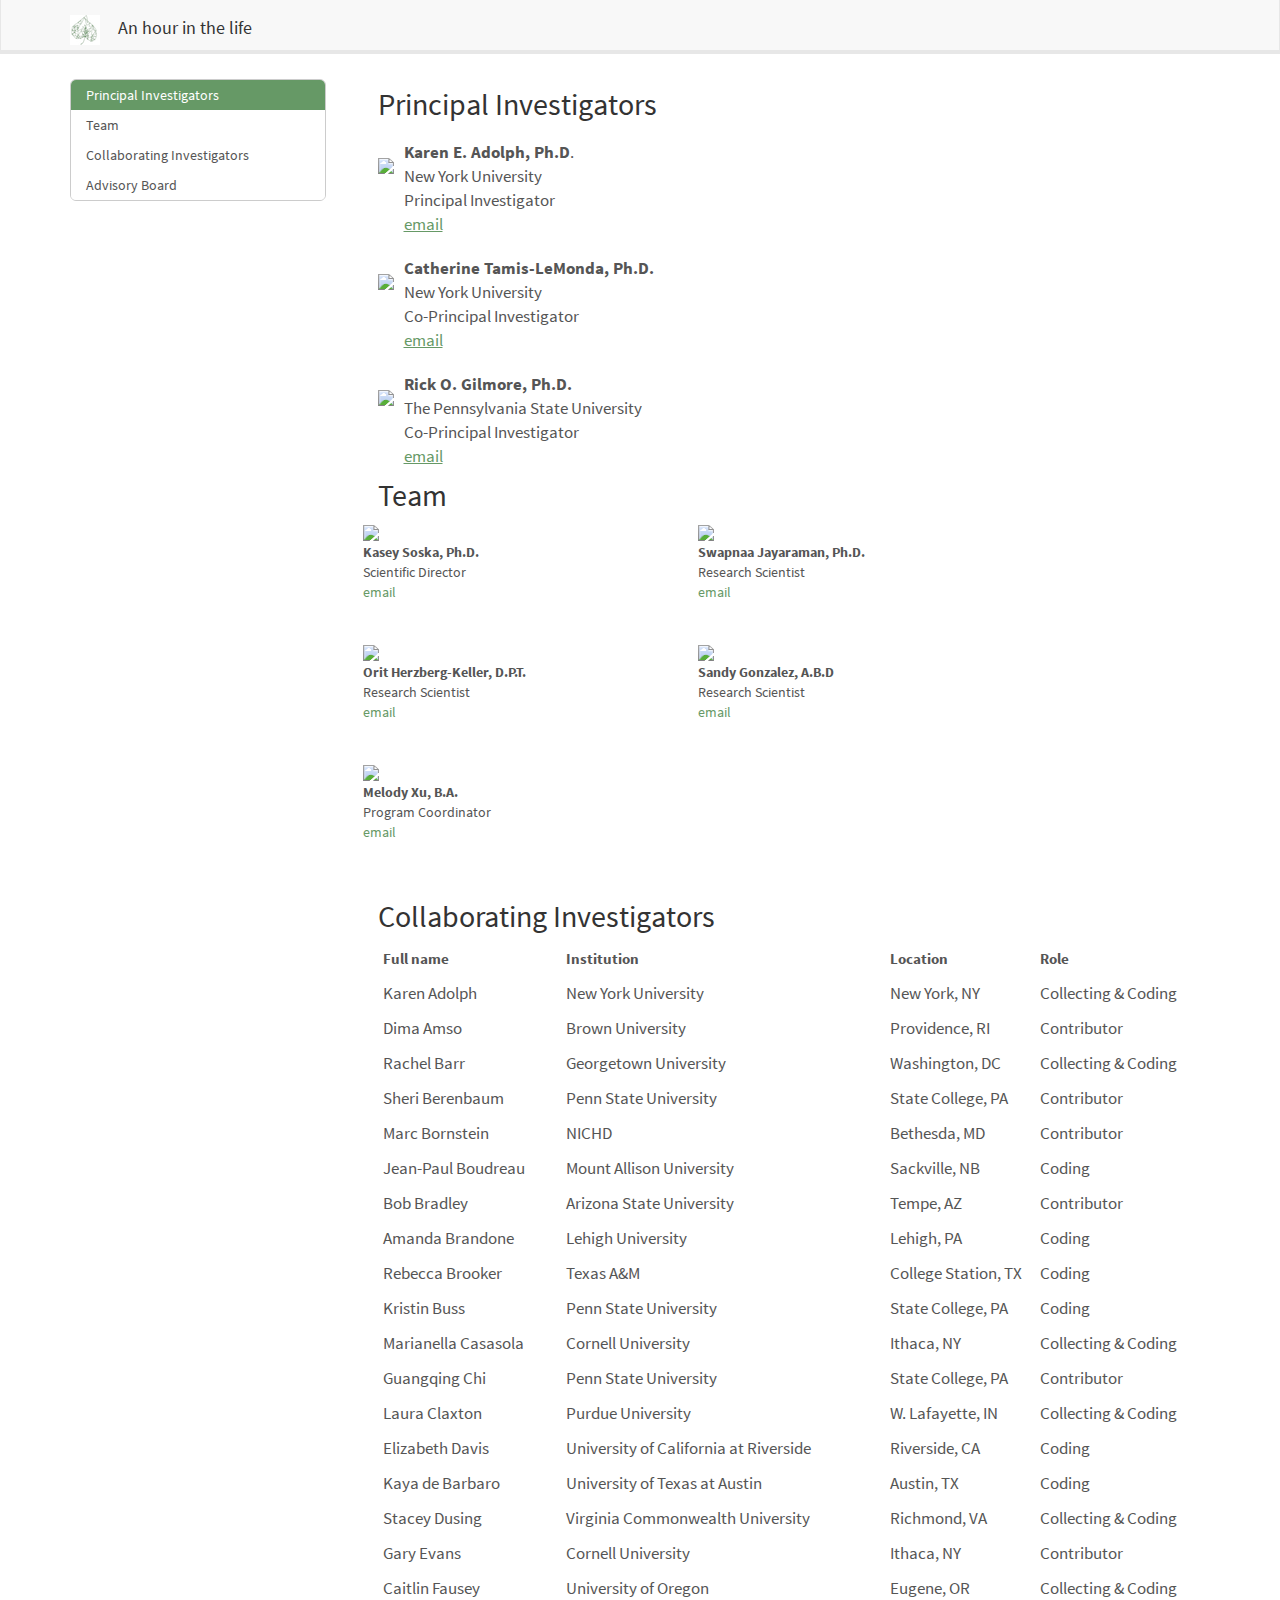
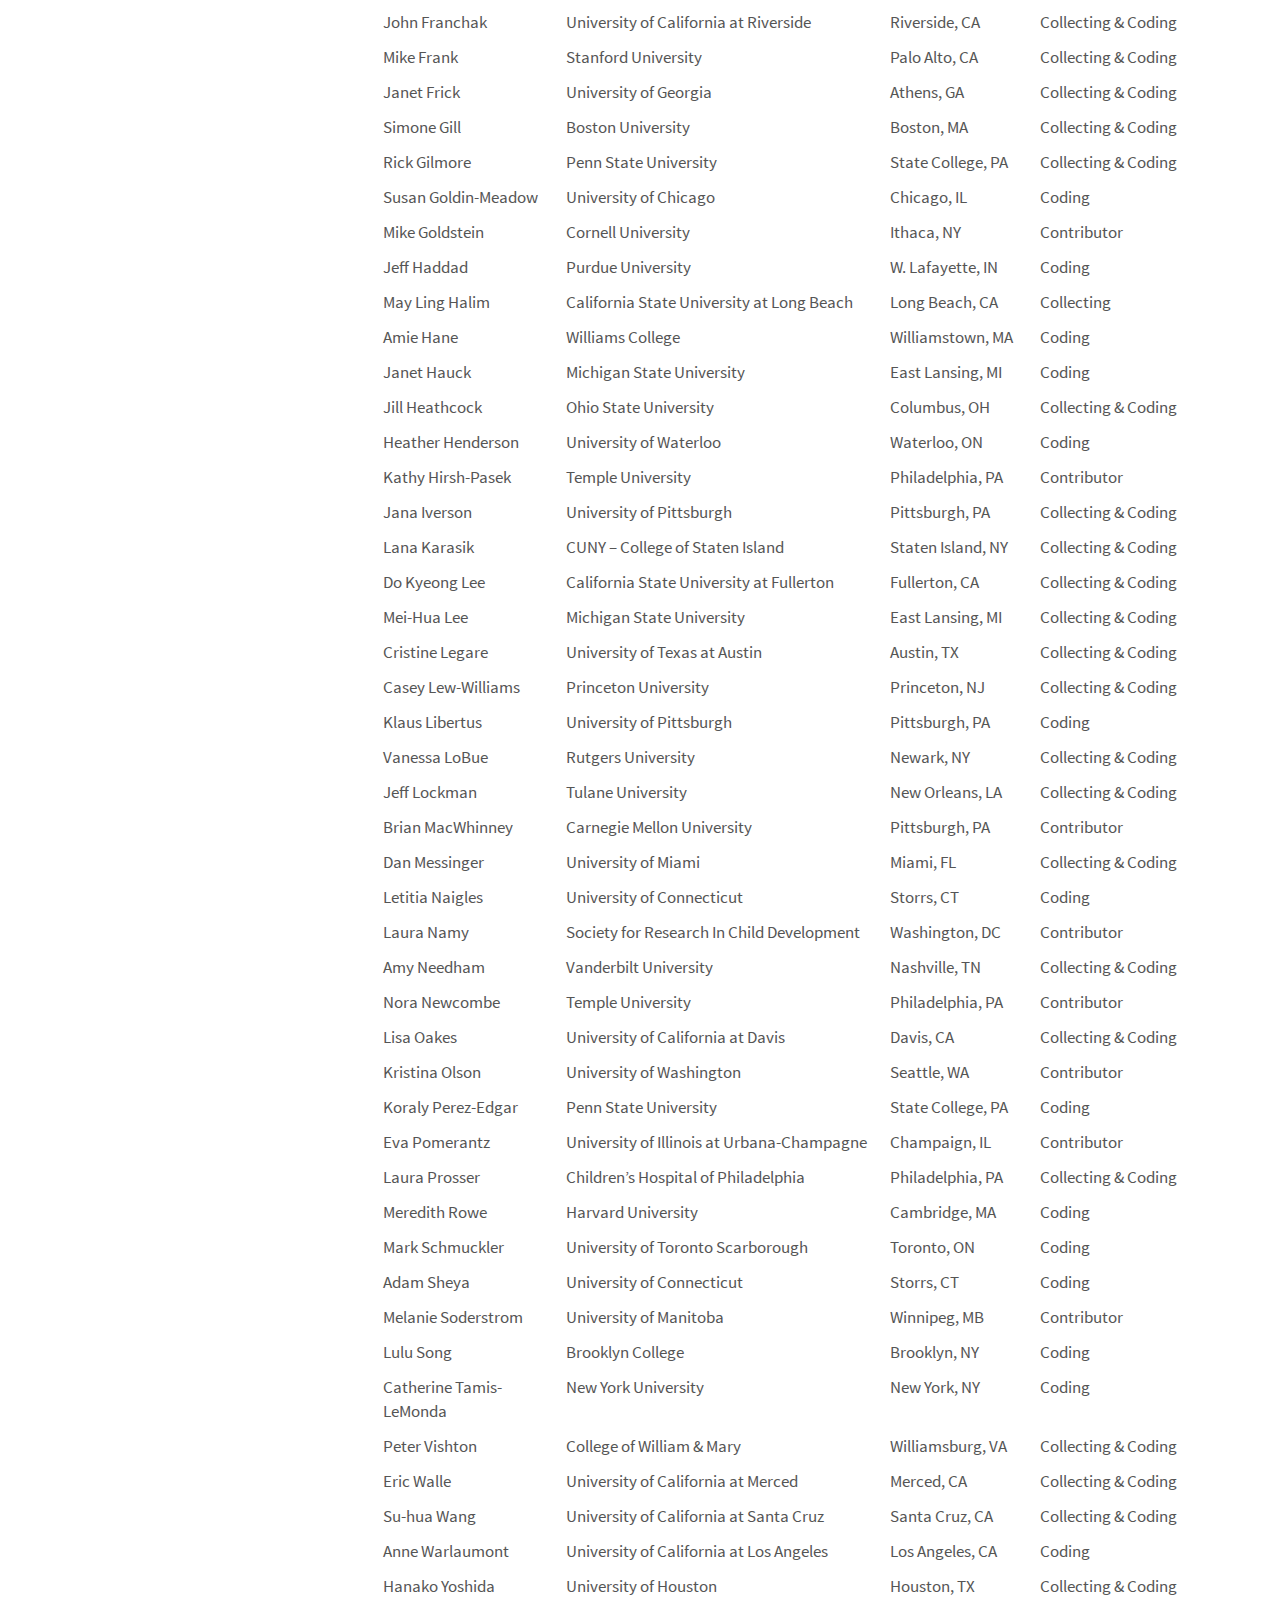
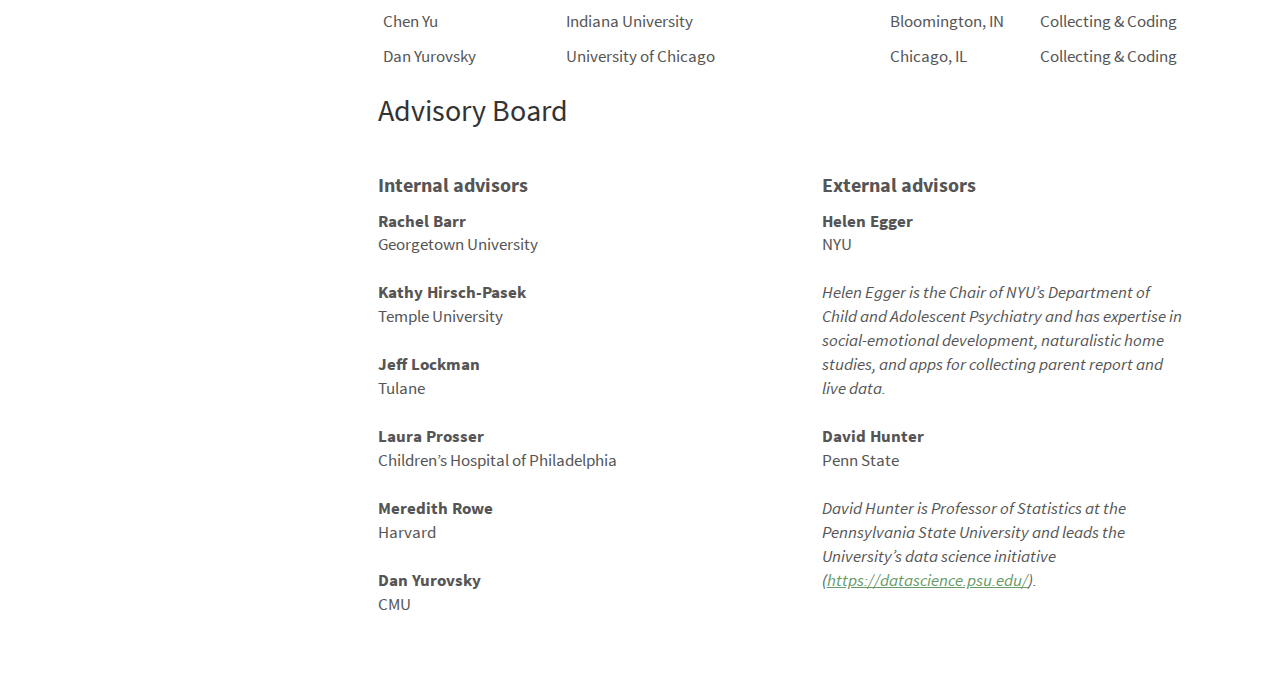
==== commit 59937e8b: "Updated map of collection sites" ====
--- a/docs/details.html
+++ b/docs/details.html
@@ -1,17 +1,17 @@
 <!DOCTYPE html>
 
-<html xmlns="http://www.w3.org/1999/xhtml">
+<html>
 
 <head>
 
 <meta charset="utf-8" />
-<meta http-equiv="Content-Type" content="text/html; charset=utf-8" />
 <meta name="generator" content="pandoc" />
-
-
-
-
-<title></title>
+<meta http-equiv="X-UA-Compatible" content="IE=EDGE" />
+
+
+
+
+<title>details.utf8</title>
 
 <script src="site_libs/jquery-1.11.3/jquery.min.js"></script>
 <meta name="viewport" content="width=device-width, initial-scale=1" />
@@ -73,9 +73,7 @@
 
 <link rel="stylesheet" href="css/play.css" type="text/css" />
 
-</head>
-
-<body>
+
 
 <style type = "text/css">
 .main-container {
@@ -89,7 +87,6 @@
 }
 img {
   max-width:100%;
-  height: auto;
 }
 .tabbed-pane {
   padding-top: 12px;
@@ -194,8 +191,6 @@
 });
 </script>
 
-<div class="container-fluid main-container">
-
 <!-- tabsets -->
 
 <style type="text/css">
@@ -240,6 +235,7 @@
   border: none;
   display: inline-block;
   border-radius: 4px;
+  background-color: transparent;
 }
 
 .tabset-dropdown > .nav-tabs.nav-tabs-open > li {
@@ -252,48 +248,9 @@
 }
 </style>
 
-<script>
-$(document).ready(function () {
-  window.buildTabsets("TOC");
-});
-
-$(document).ready(function () {
-  $('.tabset-dropdown > .nav-tabs > li').click(function () {
-    $(this).parent().toggleClass('nav-tabs-open')
-  });
-});
-</script>
-
 <!-- code folding -->
 
 
-
-<script>
-$(document).ready(function ()  {
-
-    // move toc-ignore selectors from section div to header
-    $('div.section.toc-ignore')
-        .removeClass('toc-ignore')
-        .children('h1,h2,h3,h4,h5').addClass('toc-ignore');
-
-    // establish options
-    var options = {
-      selectors: "h1,h2",
-      theme: "bootstrap3",
-      context: '.toc-content',
-      hashGenerator: function (text) {
-        return text.replace(/[.\\/?&!#<>]/g, '').replace(/\s/g, '_').toLowerCase();
-      },
-      ignoreSelector: ".toc-ignore",
-      scrollTo: 0
-    };
-    options.showAndHide = true;
-    options.smoothScroll = true;
-
-    // tocify
-    var toc = $("#TOC").tocify(options).data("toc-tocify");
-});
-</script>
 
 <style type="text/css">
 
@@ -307,6 +264,12 @@
 }
 }
 
+@media print {
+.toc-content {
+  /* see https://github.com/w3c/csswg-drafts/issues/4434 */
+  float: right;
+}
+}
 
 .toc-content {
   padding-left: 30px;
@@ -342,8 +305,6 @@
 
 .tocify-subheader .tocify-item {
   font-size: 0.90em;
-  padding-left: 25px;
-  text-indent: 0;
 }
 
 .tocify .list-group-item {
@@ -352,6 +313,16 @@
 
 
 </style>
+
+
+
+</head>
+
+<body>
+
+
+<div class="container-fluid main-container">
+
 
 <!-- setup 3col/9col grid for toc_float and main content  -->
 <div class="row-fluid">
@@ -541,8 +512,8 @@
 <colgroup>
 <col width="22%" />
 <col width="39%" />
-<col width="19%" />
-<col width="19%" />
+<col width="18%" />
+<col width="18%" />
 </colgroup>
 <thead>
 <tr class="header">
@@ -1020,6 +991,49 @@
 
 </script>
 
+<!-- tabsets -->
+
+<script>
+$(document).ready(function () {
+  window.buildTabsets("TOC");
+});
+
+$(document).ready(function () {
+  $('.tabset-dropdown > .nav-tabs > li').click(function () {
+    $(this).parent().toggleClass('nav-tabs-open')
+  });
+});
+</script>
+
+<!-- code folding -->
+
+<script>
+$(document).ready(function ()  {
+
+    // move toc-ignore selectors from section div to header
+    $('div.section.toc-ignore')
+        .removeClass('toc-ignore')
+        .children('h1,h2,h3,h4,h5').addClass('toc-ignore');
+
+    // establish options
+    var options = {
+      selectors: "h1,h2",
+      theme: "bootstrap3",
+      context: '.toc-content',
+      hashGenerator: function (text) {
+        return text.replace(/[.\\/?&!#<>]/g, '').replace(/\s/g, '_').toLowerCase();
+      },
+      ignoreSelector: ".toc-ignore",
+      scrollTo: 0
+    };
+    options.showAndHide = true;
+    options.smoothScroll = true;
+
+    // tocify
+    var toc = $("#TOC").tocify(options).data("toc-tocify");
+});
+</script>
+
 <!-- dynamically load mathjax for compatibility with self-contained -->
 <script>
   (function () {
--- a/docs/css/play.css
+++ b/docs/css/play.css
@@ -4,10 +4,14 @@
   padding: 10px;
 }
 
-.img640 {
-  max-width: 640px;
+.img1000 {
+  max-width: 1000px;
   margin: 0;
   text-align: left; 
+}
+
+.imgheight {
+  height: 50px;
 }
 
 .list-group-item.active, .list-group-item.active:focus, .list-group-item.active:hover {
@@ -51,12 +55,12 @@
 }
 
 p-small {
-  font-size: 100%;
+  font-size: 90%;
   line-height: 150%;
 }
 
 p, td {
-  font-size: 110%;
+  font-size: 120%;
 }
 
 pre {
@@ -85,10 +89,7 @@
 say-es:before { content: open-quote; }
 say-es:after  { content: close-quote; }
 
+table { table-layout: fixed; }
 th {
   font-size: 110%;
 }
-
-
-
-
